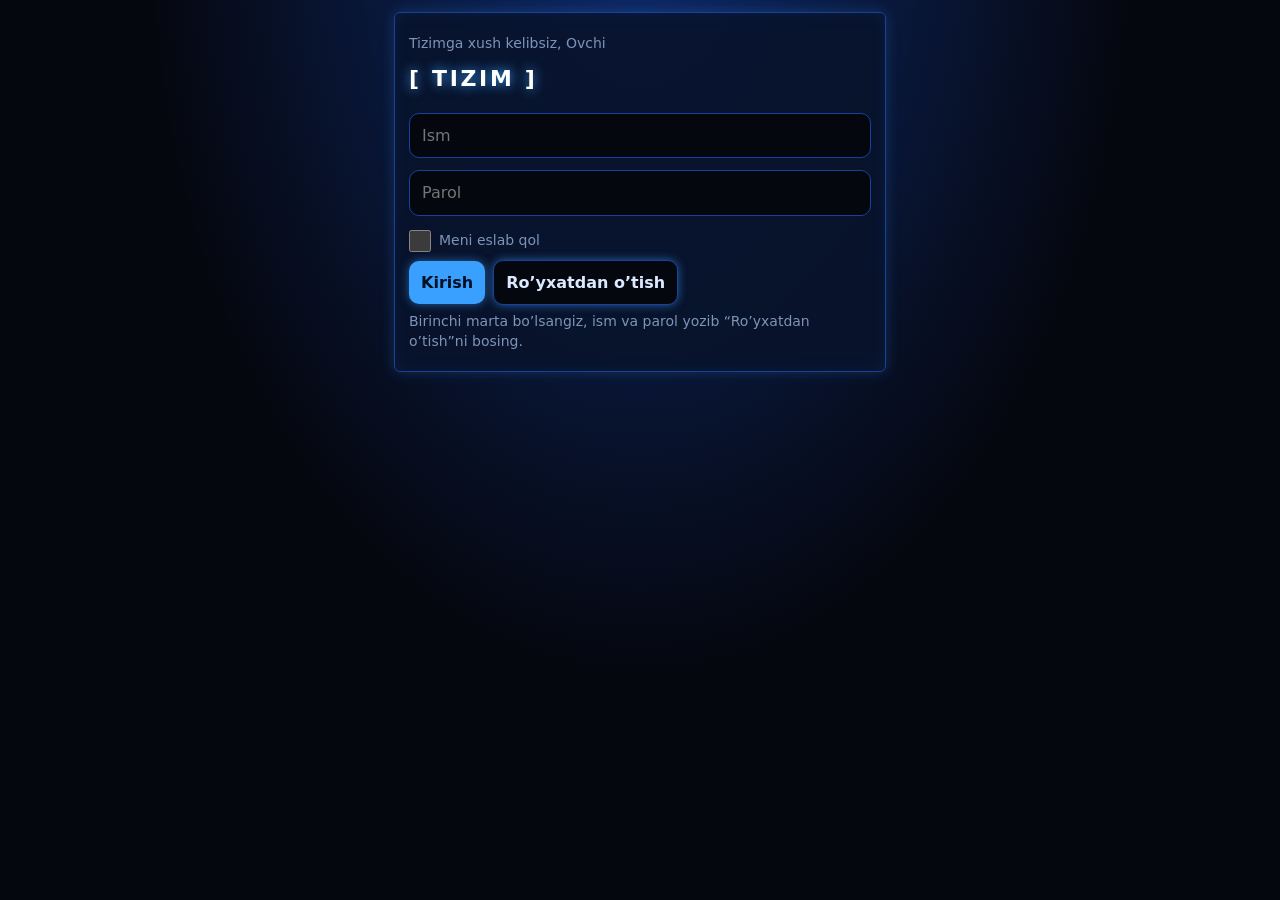
==== index (4).html @ e3190722 "Add files via upload" ====
<!DOCTYPE html>
<html lang="uz"><head><meta charset="utf-8">
<meta name="viewport" content="width=device-width,initial-scale=1,viewport-fit=cover">
<meta name="theme-color" content="#05070f">
<link rel="manifest" href="manifest.json">
<link rel="apple-touch-icon" href="icon-192.png">
<meta name="apple-mobile-web-app-capable" content="yes">
<meta name="mobile-web-app-capable" content="yes">
<title>Mashq Kuzatuvchi</title>
<style>
:root{--bg:#05070f;--cd:rgba(9,19,43,.88);--tx:#dbe9ff;--mu:#7d93b8;--ac:#3aa0ff;--ok:#5cffb0;--bd:#1b3f9c;--dg:#ff4d6d;color-scheme:dark}
*{box-sizing:border-box}[hidden]{display:none!important}
body{margin:0;font:16px/1.45 "Avenir Next","Segoe UI",system-ui,sans-serif;background:radial-gradient(ellipse at 50% -10%,#0d2a6b 0,var(--bg) 55%) fixed,var(--bg);color:var(--tx);padding:env(safe-area-inset-top) 0 calc(76px + env(safe-area-inset-bottom))}
#v,#lg{max-width:520px;margin:0 auto;padding:12px 14px}
h2{font-size:22px;font-weight:800;letter-spacing:.12em;text-transform:uppercase;margin:10px 0 12px;color:#fff;text-shadow:0 0 12px var(--ac)}
.card{background:var(--cd);border:1px solid var(--bd);border-radius:6px;padding:14px;margin-bottom:12px;box-shadow:0 0 14px rgba(58,160,255,.22),inset 0 0 18px rgba(58,160,255,.07)}
.card ul{margin:6px 0 0;padding-left:18px}
input,select,button{font:inherit;color:var(--tx);border:1px solid var(--bd);background:var(--bg);border-radius:10px;padding:10px 12px;min-width:0}
input,select{width:100%;margin:6px 0}
input[type=checkbox]{width:22px;height:22px;margin:0 10px 0 0;accent-color:var(--ok)}
button{background:var(--ac);color:#021024;border:0;font-weight:800;cursor:pointer;box-shadow:0 0 10px rgba(58,160,255,.55)}
button.g{background:var(--bg);color:var(--tx);border:1px solid var(--bd)}
button.w{width:100%;margin-top:6px}
button.x{background:none;color:var(--mu);padding:4px 10px;font-size:20px}
button:focus-visible,input:focus-visible,select:focus-visible{outline:2px solid var(--ac);outline-offset:2px}
.f{display:flex;gap:8px;align-items:center}.f>*{flex:1}.f>button{flex:0 0 auto}
.row{display:flex;align-items:center;padding:9px 0;border-bottom:1px solid var(--bd)}.row:last-child{border:0}
.fl{flex:1}.tm{font-variant-numeric:tabular-nums;color:var(--mu);margin-right:10px}
.mu{color:var(--mu);font-size:14px;margin:6px 0}
.g2{display:grid;grid-template-columns:1fr 1fr;gap:12px}.g2 .card{margin:0}
.big{font-size:44px;font-weight:800;letter-spacing:-.03em;line-height:1}
.g2{margin-bottom:12px}
nav{position:fixed;left:0;right:0;bottom:0;display:flex;background:var(--cd);border-top:1px solid var(--bd);padding:6px 4px calc(6px + env(safe-area-inset-bottom))}
nav button{flex:1;background:none;color:var(--mu);font-size:11px;font-weight:600;padding:6px 0}
nav button span{display:block;font-size:20px}nav button.on{color:var(--ac)}
pre{white-space:pre-wrap;font:inherit;margin:8px 0 0}
.big{text-shadow:0 0 14px var(--ac)}.sys .f{align-items:flex-end}
.bar{height:10px;background:#0a1530;border:1px solid var(--bd);margin:10px 0 6px}.bar i{display:block;height:100%;background:linear-gradient(90deg,#1b5cff,#7fd0ff);box-shadow:0 0 10px var(--ac)}
.cal{display:grid;grid-template-columns:repeat(7,1fr);gap:4px;margin-top:8px;text-align:center}.cal u{text-decoration:none;color:var(--mu);font-size:11px}.cal i{font-style:normal;padding:6px 0;border-radius:4px;background:#0a1530;font-size:13px}.cal i.on{background:var(--ac);color:#021024;font-weight:800;box-shadow:0 0 8px var(--ac)}.cal i.td{outline:1px solid var(--ok)}
.bd{display:grid;grid-template-columns:repeat(4,1fr);gap:8px;margin-top:8px;text-align:center;font-size:11px}.bd span{display:block;font-size:26px}.bd .off{opacity:.25;filter:grayscale(1)}
.g3{display:grid;grid-template-columns:repeat(3,1fr);gap:8px;margin-top:10px;text-align:center}.g3 b{display:block;font-size:22px}summary{cursor:pointer}details p{margin:10px 0 0}
.toast{position:fixed;left:50%;top:30%;transform:translateX(-50%);z-index:9;background:#050a1c;border:2px solid var(--ac);padding:18px 22px;font-weight:800;letter-spacing:.1em;text-align:center;box-shadow:0 0 30px var(--ac);color:#fff}
nav{box-shadow:0 -0 18px rgba(58,160,255,.25)}
</style></head><body>
<div id="lg"><div class="card"><div class="mu">Tizimga xush kelibsiz, Ovchi</div><h2>[ TIZIM ]</h2>
<input id="un" placeholder="Ism" autocomplete="username" autocapitalize="none">
<input id="pw" type="password" placeholder="Parol" autocomplete="current-password">
<label class="mu" style="display:flex;align-items:center;margin:8px 0"><input type="checkbox" id="rm" style="margin:0 8px 0 0">Meni eslab qol</label><div class="f"><button onclick="auth(0)">Kirish</button><button class="g" onclick="auth(1)">Ro’yxatdan o’tish</button></div>
<p id="em" class="mu">Birinchi marta bo’lsangiz, ism va parol yozib “Ro’yxatdan o’tish”ni bosing.</p></div></div>
<main id="ap" hidden><div id="v"></div>
<nav><button data-t="t" onclick="go('t')"><span>⚔️</span>Quest</button><button data-t="l" onclick="go('l')"><span>🏋️</span>Mashq</button><button data-t="p" onclick="go('p')"><span>📈</span>Progress</button><button data-t="a" onclick="go('a')"><span>📜</span>Reja</button><button data-t="s" onclick="go('s')"><span>⚙️</span>Sozlama</button></nav></main>
<script>
const $=s=>document.querySelector(s),D=(d=new Date())=>new Date(d-d.getTimezoneOffset()*6e4).toISOString().slice(0,10);
const E=s=>String(s).replace(/[&<>"]/g,c=>({'&':'&amp;','<':'&lt;','>':'&gt;','"':'&quot;'}[c]));
const L=k=>{try{return JSON.parse(localStorage.getItem(k))}catch(e){return null}},S=(k,v)=>{try{localStorage.setItem(k,JSON.stringify(v))}catch(e){}};
const id=()=>Math.random().toString(36).slice(2,9);
let U=null,DB=null,tab='t';
const save=()=>{chk();S('mt_d_'+U,DB);const l=lvl();if(DB.c.lv&&l>DB.c.lv)toast('[ TIZIM ]\nDARAJA OSHDI!\nLV.'+l);if(DB.c.lv!==l){DB.c.lv=l;S('mt_d_'+U,DB)}};
const msg=t=>{$('#em').textContent=t};
async function hash(p,s){const b=await crypto.subtle.digest('SHA-256',new TextEncoder().encode(s+p));return[...new Uint8Array(b)].map(x=>x.toString(16).padStart(2,'0')).join('')}
async function auth(reg){
 const n=$('#un').value.trim().toLowerCase(),p=$('#pw').value;
 if(!n||p.length<4)return msg('Ism yozing, parol kamida 4 belgi bo’lsin.');
 if(!window.crypto||!crypto.subtle)return msg('Bu sahifa https orqali ochilishi kerak.');
 const us=L('mt_u')||{};
 if(reg){if(us[n])return msg('Bu ism band. Boshqa ism tanlang.');const salt=[...crypto.getRandomValues(new Uint32Array(3))].join('-');us[n]={salt,h:await hash(p,salt)};S('mt_u',us)}
 else{const u=us[n];if(!u||u.h!==await hash(p,u.salt))return msg('Ism yoki parol noto’g’ri.')}
 sessionStorage.setItem('mt_s',n);if($('#rm').checked)localStorage.setItem('mt_s',n);start(n)}
function start(n){U=n;DB=L('mt_d_'+n)||{s:[],l:[],b:[],p:null,c:{goal:3}};DB.c=DB.c||{goal:3};pen();$('#lg').hidden=true;$('#ap').hidden=false;go('t')}
function out(){sessionStorage.removeItem('mt_s');localStorage.removeItem('mt_s');location.reload()}
const V={t:vToday,l:vLog,p:vProg,a:vPlan,s:vSet};
function go(t){tab=t||tab;$('#v').innerHTML=V[tab]();document.querySelectorAll('nav button').forEach(b=>b.classList.toggle('on',b.dataset.t==tab))}
const DN=['Yak','Dush','Sesh','Chor','Pay','Jum','Shan'];
/* ---- Bugun ---- */
function stats(){const ds=new Set(DB.l.map(x=>x.d));let s=0,c=new Date();if(!ds.has(D(c)))c.setDate(c.getDate()-1);while(ds.has(D(c))){s++;c.setDate(c.getDate()-1)}
 const w=new Date();w.setDate(w.getDate()-((w.getDay()+6)%7));const wk=[...ds].filter(x=>x>=D(w)).length;
 return`<div class="g2"><div class="card"><div class="big">${s}</div><span class="mu">kun ketma-ket</span></div><div class="card"><div class="big">${wk}/${DB.c.goal}</div><span class="mu">shu hafta</span></div></div>`}
function xp(){return Math.max(0,xp0()+200*Object.keys(DB.c.bw||{}).length-(DB.c.pen||0))}
function xp0(){return DB.l.reduce((s,x)=>s+20+x.s*5,0)+DB.s.reduce((s,i)=>s+Object.values(i.d||{}).filter(Boolean).length*10,0)}
function lvl(x=xp()){return Math.max(1,Math.min(100,Math.floor((1+Math.sqrt(1+.4*x))/2)))}
const RK=l=>l>=100?'MONARX':l>=85?'S':l>=65?'A':l>=45?'B':l>=25?'C':l>=10?'D':'E';
function toast(t){const e=document.createElement('div');e.className='toast';e.style.whiteSpace='pre-line';e.textContent=t;document.body.appendChild(e);navigator.vibrate&&navigator.vibrate([200,80,200]);setTimeout(()=>e.remove(),3200)}
function hdr(){const x=xp(),l=lvl(x),a=10*(l-1)*l,b=10*l*(l+1),p=l>=100?100:Math.round((x-a)/(b-a)*100);
 return`<div class="card sys"><div class="f"><div><div class="mu">[ OVCHI: ${E(U)} ]</div><div class="big">LV.${l}</div></div><div style="text-align:right"><div class="mu">RANK</div><div class="big">${RK(l)}</div></div></div><div class="bar"><i style="width:${p}%"></i></div><div class="mu">${x} XP · keyingi darajagacha ${l>=100?0:b-x} XP</div>${sts()}</div>`}
const planDay=()=>DB.p&&DB.p.days.find(x=>x.wd==new Date().getDay());
function vToday(){const d=D(),dn=DB.s.slice().sort((a,b)=>a.t.localeCompare(b.t)),pd=planDay();
 return`<h2>Kunlik quest</h2>`+hdr()+stats()+(pd?`<div class="card"><b>QUEST: ${E(pd.name)}</b><ul>${pd.ex.map(x=>`<li>${E(x)}</li>`).join('')}</ul></div>`:'')+
 `<div class="card"><b>Kunlik tartib</b>`+(dn.length?dn.map(i=>`<div class="row"><input type="checkbox" ${i.d&&i.d[d]?'checked':''} onchange="tick('${i.id}')"><span class="tm">${i.t}</span><span class="fl">${E(i.n)}</span><button class="x" onclick="delS('${i.id}')" aria-label="O’chirish">×</button></div>`).join(''):'<p class="mu">Hali vazifa yo’q. Vaqt va nom kiritib qo’shing.</p>')+
 `<div class="f"><input type="time" id="st" value="07:00" style="max-width:120px"><input id="sn" placeholder="Nima qilasiz?"><button onclick="addS()">Qo’shish</button></div></div>`}
function addS(){const n=$('#sn').value.trim();if(!n)return;DB.s.push({id:id(),t:$('#st').value||'07:00',n,d:{}});save();go()}
function tick(i){const x=DB.s.find(y=>y.id==i),d=D();x.d=x.d||{};x.d[d]=!x.d[d];save()}
function delS(i){DB.s=DB.s.filter(x=>x.id!=i);save();go()}
/* ---- Mashq ---- */
const EX=['Shtanga yotib siqish','Otjimaniya','Tortilish','Pritsedaniya','Shtanga o’tirib-turish','Rumin tortish','Gantel yelka siqish','Plank','Biceps','Triceps','Oyoq pressi','Yugurish'];
function vLog(){const d=D(),t=DB.l.filter(x=>x.d===d);
 return`<h2>Mashq</h2><div class="card"><datalist id="ex">${EX.map(x=>`<option>${x}</option>`).join('')}</datalist>
 <input id="le" list="ex" placeholder="Mashq nomi"><div class="f"><input id="ls" type="number" inputmode="numeric" placeholder="Set"><input id="lr" type="number" inputmode="numeric" placeholder="Takror"><input id="lk" type="number" inputmode="decimal" step=".5" placeholder="kg"></div>
 <button class="w" onclick="addL()">Yozib qo’yish</button></div>
 ${rep()}${lib()}<div class="card"><b>Bugungi mashqlar</b>`+(t.length?t.map(x=>`<div class="row"><span class="fl">${E(x.e)}</span><span>${x.s}×${x.r}${x.k?' · '+x.k+' kg':''}</span><button class="x" onclick="delL('${x.id}')" aria-label="O’chirish">×</button></div>`).join(''):'<p class="mu">Bugun hali hech narsa yozilmagan.</p>')+`</div>
 <div class="card"><b>Dam olish taymeri</b><div class="big" id="tmr">0:00</div><div class="f" style="margin-top:8px">${[30,60,90,120].map(s=>`<button class="g" onclick="rest(${s})">${s} s</button>`).join('')}</div></div>`}
function addL(){const e=$('#le').value.trim(),s=+$('#ls').value,r=+$('#lr').value,k=+$('#lk').value||0;if(!e||!s||!r)return alert('Mashq nomi, set va takrorni kiriting.');DB.l.push({id:id(),d:D(),e,s,r,k});save();go()}
function delL(i){DB.l=DB.l.filter(x=>x.id!=i);save();go()}
let tI=null;function rest(n){clearInterval(tI);const e=$('#tmr');tI=setInterval(()=>{if(tab!='l'||!$('#tmr'))return clearInterval(tI);$('#tmr').textContent=Math.floor(n/60)+':'+String(n%60).padStart(2,'0');if(n--<=0){clearInterval(tI);$('#tmr').textContent='Tayyor!';navigator.vibrate&&navigator.vibrate([300,100,300])}},1000)}
/* ---- Progress ---- */
function chart(pts,type){if(!pts.length||(type=='line'&&pts.length<2))return'<p class="mu">Grafik uchun kamida 2 ta yozuv kerak.</p>';
 const W=320,H=130,m=Math.max(...pts.map(p=>p.v))||1,mn=type=='line'?Math.min(...pts.map(p=>p.v)):0,r=(m-mn)||1,n=pts.length,st=(W-40)/Math.max(n-(type=='line'?1:0),1);
 const x=i=>20+i*st,y=v=>H-22-(v-mn)/r*(H-44);let s=`<svg viewBox="0 0 ${W} ${H}" width="100%" role="img">`;
 if(type=='line')s+=`<polyline fill="none" stroke="var(--ac)" stroke-width="2.5" points="${pts.map((p,i)=>x(i)+','+y(p.v)).join(' ')}"/>`+pts.map((p,i)=>`<circle cx="${x(i)}" cy="${y(p.v)}" r="3.5" fill="var(--ac)"/><text x="${x(i)}" y="${y(p.v)-7}" font-size="9" text-anchor="middle" fill="var(--mu)">${p.v}</text>`).join('');
 else s+=pts.map((p,i)=>{const h=p.v/m*(H-44);return`<rect x="${x(i)}" y="${H-22-h}" width="${st*.7}" height="${h}" rx="3" fill="var(--ac)"/>`}).join('');
 return s+pts.map((p,i)=>`<text x="${x(i)+(type=='line'?0:st*.35)}" y="${H-6}" font-size="9" text-anchor="middle" fill="var(--mu)">${p.l}</text>`).join('')+'</svg>'}
function wkv(){const o=[],t=new Date();t.setDate(t.getDate()-((t.getDay()+6)%7));for(let i=7;i>=0;i--){const a=new Date(t);a.setDate(a.getDate()-i*7);const b=new Date(a);b.setDate(b.getDate()+7);const A=D(a),Z=D(b);o.push({l:A.slice(5),v:DB.l.filter(x=>x.d>=A&&x.d<Z).reduce((s,x)=>s+x.s*x.r*(x.k||1),0)})}return o}
function strk(){const ds=new Set(DB.l.map(x=>x.d));let s=0,c=new Date();if(!ds.has(D(c)))c.setDate(c.getDate()-1);while(ds.has(D(c))){s++;c.setDate(c.getDate()-1)}return s}
function badges(){const st=DB.l.reduce((s,x)=>s+x.s,0),s=Math.max(strk(),DB.c.best||0),l=lvl();return[['🔥','Birinchi mashq',DB.l.length>=1],['⚡','3 kun ketma-ket',s>=3],['🛡️','7 kun ketma-ket',s>=7],['💯','100 set',st>=100],['🏆','Birinchi rekord',DB.l.some(x=>x.k>0)],['⚔️','LV.10',l>=10],['👑','LV.25',l>=25],['🐉','Boss yengildi',Object.keys(DB.c.bw||{}).length>0]]}
function chk(){DB.c.best=Math.max(DB.c.best||0,strk());const w=new Date();w.setDate(w.getDate()-((w.getDay()+6)%7));const k=D(w);DB.c.bw=DB.c.bw||{};
 const wk=new Set(DB.l.filter(x=>x.d>=k).map(x=>x.d)).size;
 if(DB.c.goal&&wk>=DB.c.goal&&!DB.c.bw[k]){DB.c.bw[k]=1;toast('[ TIZIM ]\nBOSS YENGILDI!\n+200 XP')}
 const n=badges().filter(b=>b[2]).length;if(DB.c.ac!=null&&n>DB.c.ac)toast('[ TIZIM ]\nYANGI NISHON!');DB.c.ac=n}
function pen(){if(!DB.p||!DB.p.at)return;const y=new Date();y.setDate(y.getDate()-1);const Y=D(y);if(Y<=DB.p.at||DB.c.pd==Y)return;
 if(DB.p.days.some(x=>x.wd==y.getDay())&&!DB.l.some(x=>x.d==Y)){DB.c.pen=(DB.c.pen||0)+50;DB.c.pd=Y;save();toast('[ TIZIM ]\nJAZO ZONASI!\nKecha quest bajarilmadi: -50 XP')}else DB.c.pd=Y}
function sts(){const v=DB.l.reduce((s,x)=>s+x.s*x.r*(x.k||1),0),st=DB.l.reduce((s,x)=>s+x.s,0),dn=DB.s.reduce((s,i)=>s+Object.values(i.d||{}).filter(Boolean).length,0);
 return`<div class="g3"><div><b>${10+Math.floor(v/500)}</b><span class="mu">KUCH</span></div><div><b>${10+st}</b><span class="mu">CHIDAMLILIK</span></div><div><b>${10+strk()*3+dn}</b><span class="mu">CHAQQONLIK</span></div></div>`}
function cal(){const n=new Date(),y=n.getFullYear(),m=n.getMonth(),f=(new Date(y,m,1).getDay()+6)%7,dm=new Date(y,m+1,0).getDate(),ds=new Set(DB.l.map(x=>x.d));let h='';for(let i=0;i<f;i++)h+='<i></i>';
 for(let d=1;d<=dm;d++){const k=D(new Date(y,m,d));h+=`<i class="${ds.has(k)?'on':''}${k==D()?' td':''}">${d}</i>`}
 return`<div class="card"><b>${['Yanvar','Fevral','Mart','Aprel','May','Iyun','Iyul','Avgust','Sentabr','Oktabr','Noyabr','Dekabr'][m]}</b><div class="cal">${'DuSeChPaJuShYa'.match(/../g).map(x=>`<u>${x}</u>`).join('')}${h}</div></div>`}
function bdg(){return`<div class="card"><b>Nishonlar</b><div class="bd">${badges().map(b=>`<div class="${b[2]?'':'off'}"><span>${b[0]}</span>${b[1]}</div>`).join('')}</div></div>`}
function rep(){const u=[],s=new Set();for(let i=DB.l.length-1;i>=0&&u.length<4;i--){const x=DB.l[i];if(!s.has(x.e)){s.add(x.e);u.push(x)}}
 return u.length?`<div class="card"><b>Oxirgi marta</b><div class="f" style="flex-wrap:wrap;margin-top:8px">${u.map(x=>`<button class="g" onclick="rp('${x.id}')">↻ ${E(x.e)} ${x.s}×${x.r}${x.k?' '+x.k+' kg':''}</button>`).join('')}</div></div>`:''}
function rp(i){const x=DB.l.find(y=>y.id==i);DB.l.push({id:id(),d:D(),e:x.e,s:x.s,r:x.r,k:x.k});save();go()}
const LB=[['Otjimaniya','Ko’krak, triceps','Tana to’g’ri, tirsaklar tanadan 45° da.'],['Pritsedaniya','Oyoq, dumba','Tizzalar oyoq uchi tomonga, tovon yerda.'],['Tortilish','Orqa, biceps','Yelkani pastga tushirib torting, tebranmang.'],['Plank','Qorin, tana','Bel egilmasin, nafasni ushlamang.'],['Shtanga yotib siqish','Ko’krak, yelka','Kurakni yig’ing, sherik bilan bajaring.'],['Rumin tortish','Orqa, dumba','Orqa tekis, shtanga oyoqqa yaqin yursin.'],['Gantel yelka siqish','Yelka','Belni egmang, nazorat bilan tushiring.'],['Lunge','Oyoq, dumba','Old tizza oyoq uchidan o’tib ketmasin.']];
function lib(){return`<div class="card"><details><summary><b>Mashqlar kutubxonasi</b></summary>${LB.map(x=>`<p><b>${x[0]}</b> · <span class="mu">${x[1]}</span><br><span class="mu">${x[2]}</span></p>`).join('')}</details></div>`}
function vProg(){const pr={};DB.l.forEach(x=>{if(x.k>(pr[x.e]||0))pr[x.e]=x.k});const bw=DB.b.slice(-8).map(x=>({l:x.d.slice(5),v:x.k}));
 return`<h2>Progress</h2>${cal()}${bdg()}<div class="card"><b>Haftalik hajm</b><p class="mu">set × takror × kg yig’indisi</p>${chart(wkv(),'bar')}</div>
 <div class="card"><b>Tana vazni (kg)</b>${chart(bw,'line')}
 <div class="f"><input id="bk" type="number" inputmode="decimal" step=".1" placeholder="Vazn"><input id="bw" type="number" inputmode="decimal" placeholder="Bel sm"><input id="bc" type="number" inputmode="decimal" placeholder="Ko’krak sm"></div><button class="w" onclick="addB()">Bugungi o’lchovni yozish</button>
 ${DB.b.slice(-4).reverse().map(x=>`<div class="row"><span class="tm">${x.d.slice(5)}</span><span class="fl">${x.k||'–'} kg · bel ${x.w||'–'} · ko’krak ${x.c||'–'}</span></div>`).join('')}</div>
 <div class="card"><b>Shaxsiy rekordlar</b>`+(Object.keys(pr).length?Object.entries(pr).sort((a,b)=>b[1]-a[1]).map(([k,v])=>`<div class="row"><span class="fl">${E(k)}</span><b>${v} kg</b></div>`).join(''):'<p class="mu">Og’irlik bilan mashq yozsangiz, rekordlar shu yerda chiqadi.</p>')+`</div>`}
function addB(){const k=+$('#bk').value||0,w=+$('#bw').value||0,c=+$('#bc').value||0;if(!k&&!w&&!c)return;DB.b=DB.b.filter(x=>x.d!=D());DB.b.push({d:D(),k,w,c});DB.b.sort((a,b)=>a.d.localeCompare(b.d));save();go()}
/* ---- AI reja ---- */
const G={mass:'massa yig’ish',lose:'ozish',str:'kuch',fit:'sog’lom bo’lish'},N={push:'Ko’krak, yelka, triceps',pull:'Orqa va biceps',leg:'Oyoq',up:'Yuqori tana',low:'Pastki tana',full:'Butun tana'};
const B={gym:{push:['Shtanga yotib siqish','Gantel yelka siqish','Qiya gantel siqish','Triceps blok','Yon ko’tarish'],pull:['Tortilish','Yuqori blok tortish','Shtanga tortish','Gantel biceps','Orqa delta'],leg:['Shtanga o’tirib-turish','Oyoq pressi','Rumin tortish','Oyoq bukish','Boldir ko’tarish'],core:['Plank','Oyoqni ko’tarish']},
 home:{push:['Otjimaniya','Qiya otjimaniya','Pike otjimaniya','Triceps tayanch','Keng otjimaniya'],pull:['Turnikda tortilish','Rezina bilan tortish','Supermen','Rezina biceps','Teskari tortilish'],leg:['Pritsedaniya','Lunge','Bolgar split','Glute ko’prik','Boldir ko’tarish'],core:['Plank','Oyoqni ko’tarish']}};
const SP={2:['full','full'],3:['full','full','full'],4:['up','low','up','low'],5:['push','pull','leg','push','pull'],6:['push','pull','leg','push','pull','leg']},WD={2:[1,4],3:[1,3,5],4:[1,2,4,5],5:[1,2,3,4,5],6:[1,2,3,4,5,6]};
const pick=(a,n,o)=>Array.from({length:n},(_,i)=>a[(i+o)%a.length]);
function mk(t,b,o){const f={push:()=>pick(b.push,4,o),pull:()=>pick(b.pull,4,o),leg:()=>pick(b.leg,4,o).concat(b.core[0]),up:()=>pick(b.push,3,o).concat(pick(b.pull,3,o)),low:()=>pick(b.leg,5,o).concat(b.core[1]),full:()=>[b.leg[o%5],b.push[o%5],b.pull[o%5],b.leg[(o+1)%5],b.push[(o+1)%5],b.core[0]]};return f[t]()}
function vPlan(){const P=DB.c.prof||{a:'',h:'',w:'',g:'mass',d:3,pl:'gym'},o=(v,t,c)=>`<option value="${v}" ${c==v?'selected':''}>${t}</option>`;
 return`<h2>Reja</h2><div class="card"><b>Sizga mos reja tuzamiz</b>
 <div class="f"><input id="pa" type="number" inputmode="numeric" placeholder="Yosh" value="${P.a}"><input id="ph" type="number" inputmode="numeric" placeholder="Bo’y sm" value="${P.h}"><input id="pv" type="number" inputmode="decimal" placeholder="Vazn kg" value="${P.w}"></div>
 <select id="pg">${Object.keys(G).map(k=>o(k,'Maqsad: '+G[k],P.g)).join('')}</select>
 <select id="pd">${[2,3,4,5,6].map(n=>o(n,'Haftada '+n+' kun',P.d)).join('')}</select>
 <select id="pp">${o('gym','Joy: zal',P.pl)}${o('home','Joy: uyda',P.pl)}</select>
 <button class="w" onclick="genPlan()">Reja tuzish</button></div>`+(DB.p?`<div class="card"><b>Tana massa indeksi: ${DB.p.bmi}</b>${DB.p.young?'<p class="mu">16 yoshgacha og’ir shtangadan qochib, murabbiy nazoratida mashq qiling.</p>':''}<p class="mu">Reja umumiy yo’l-yo’riq. Og’riq yoki kasallik bo’lsa, avval shifokorga ko’rining.</p></div>`+DB.p.days.map(x=>`<div class="card"><b>${DN[x.wd]} · ${E(x.name)}</b><ul>${x.ex.map(e=>`<li>${E(e)}</li>`).join('')}</ul></div>`).join('')+
 (DB.c.key?`<button class="w" onclick="ai()">Claude bilan shaxsiylashtirish</button><div class="card" id="ao" hidden></div>`:'<p class="mu">Sozlamalarda Claude API kalitini kiritsangiz, reja Claude yordamida yanada shaxsiylashtiriladi.</p>'):'')}
function genPlan(){const a=+$('#pa').value,h=+$('#ph').value,w=+$('#pv').value,g=$('#pg').value,d=+$('#pd').value,pl=$('#pp').value;
 if(!(a>=10&&a<=90&&h>=100&&h<=230&&w>=30&&w<=250))return alert('Yosh, bo’y va vaznni to’g’ri kiriting.');
 const sc={mass:'4×8-12',lose:'3×12-15',str:'5×5',fit:'3×10-12'}[g];
 const days=SP[d].map((t,i)=>{const ex=mk(t,B[pl],i).map(x=>x+' — '+sc);if(g=='lose')ex.push('Yurish yoki yengil yugurish 20-30 daqiqa');return{name:N[t],ex,wd:WD[d][i]}});
 DB.c.prof={a,h,w,g,d,pl};DB.c.goal=d;DB.p={bmi:(w/((h/100)**2)).toFixed(1),young:a<16,at:D(),days};save();go()}
async function ai(){const o=$('#ao');o.hidden=false;o.textContent='Claude o’ylayapti…';const P=DB.c.prof;
 try{const r=await fetch('https://api.anthropic.com/v1/messages',{method:'POST',headers:{'content-type':'application/json','x-api-key':DB.c.key,'anthropic-version':'2023-06-01','anthropic-dangerous-direct-browser-access':'true'},body:JSON.stringify({model:'claude-sonnet-5-5',max_tokens:1200,messages:[{role:'user',content:`Men ${P.a} yoshdaman, bo’yim ${P.h} sm, vaznim ${P.w} kg. Maqsad: ${G[P.g]}. Haftada ${P.d} kun, joy: ${P.pl=='gym'?'zal':'uy'}.\nDastlabki rejam:\n${DB.p.days.map(x=>DN[x.wd]+' '+x.name+': '+x.ex.join('; ')).join('\n')}\nUni menga moslab yaxshila, har hafta yuklamani qanday oshirishni va xavfsizlik bo’yicha qisqa maslahat ber. O’zbek tilida, qisqa yoz.`}]})});
 const j=await r.json();o.innerHTML='<pre></pre>';o.firstChild.textContent=j.content?j.content.map(c=>c.text||'').join(''):((j.error&&j.error.message)||'Xatolik yuz berdi.')}
 catch(e){o.textContent='Ulanib bo’lmadi. Internet va kalitni tekshiring.'}}
/* ---- Sozlama ---- */
function vSet(){return`<h2>Sozlamalar</h2><div class="card"><b>Haftalik maqsad</b><select onchange="DB.c.goal=+this.value;save()">${[1,2,3,4,5,6,7].map(n=>`<option value="${n}" ${DB.c.goal==n?'selected':''}>Haftada ${n} kun</option>`).join('')}</select></div>
 <div class="card"><b>Eslatmalar</b><p class="mu">Tartibdagi vaqt kelganda bildirishnoma chiqadi (ilova ochiq yoki fonda bo’lsa).</p><button onclick="notif()">Yoqish</button></div>
 <div class="card"><b>Claude API kaliti (ixtiyoriy)</b><p class="mu">Faqat shu telefonda saqlanadi.</p><input id="ak" type="password" placeholder="sk-ant-..." value="${E(DB.c.key||'')}"><button class="w" onclick="DB.c.key=$('#ak').value.trim();save();alert('Saqlandi')">Saqlash</button></div>
 <div class="card"><b>Zaxira nusxa</b><p class="mu">Telefonni almashtirsangiz, ma’lumotni shu fayl orqali o’tkazasiz.</p><div class="f"><button onclick="exp()">Yuklab olish</button><button class="g" onclick="$('#imp').click()">Tiklash</button></div><input id="imp" type="file" accept=".json" hidden onchange="imp(this)"></div>
 <button class="w g" onclick="out()">Chiqish (${E(U)})</button>`}
function notif(){if(!window.Notification)return alert('Bu brauzer bildirishnomani qo’llamaydi.');Notification.requestPermission().then(p=>alert(p=='granted'?'Yoqildi':'Ruxsat berilmadi'))}
function exp(){const a=document.createElement('a');a.href=URL.createObjectURL(new Blob([JSON.stringify({...DB,c:{...DB.c,key:''}})],{type:'application/json'}));a.download='mashq-zaxira-'+D()+'.json';a.click()}
function imp(i){const f=i.files[0];if(!f)return;f.text().then(t=>{try{const o=JSON.parse(t);if(!Array.isArray(o.l)||!Array.isArray(o.s))throw 0;o.c=Object.assign({goal:3},o.c,{key:DB.c.key});o.b=o.b||[];DB=o;save();go();alert('Tiklandi')}catch(e){alert('Fayl noto’g’ri.')}})}
const fired={};setInterval(()=>{if(!DB||!window.Notification||Notification.permission!='granted'||!navigator.serviceWorker)return;const hm=new Date().toTimeString().slice(0,5),d=D();DB.s.forEach(i=>{if(i.t==hm&&!(i.d&&i.d[d])&&!fired[i.id+d]){fired[i.id+d]=1;navigator.serviceWorker.ready.then(r=>r.showNotification('Vaqt bo’ldi',{body:i.n,icon:'icon-192.png'}))}})},20000);
if('serviceWorker' in navigator)addEventListener('load',()=>navigator.serviceWorker.register('sw.js').catch(()=>{}));
$('#pw').addEventListener('keydown',e=>{if(e.key=='Enter')auth(0)});
const sn=sessionStorage.getItem('mt_s')||localStorage.getItem('mt_s');if(sn&&(L('mt_u')||{})[sn])start(sn);
</script></body></html>
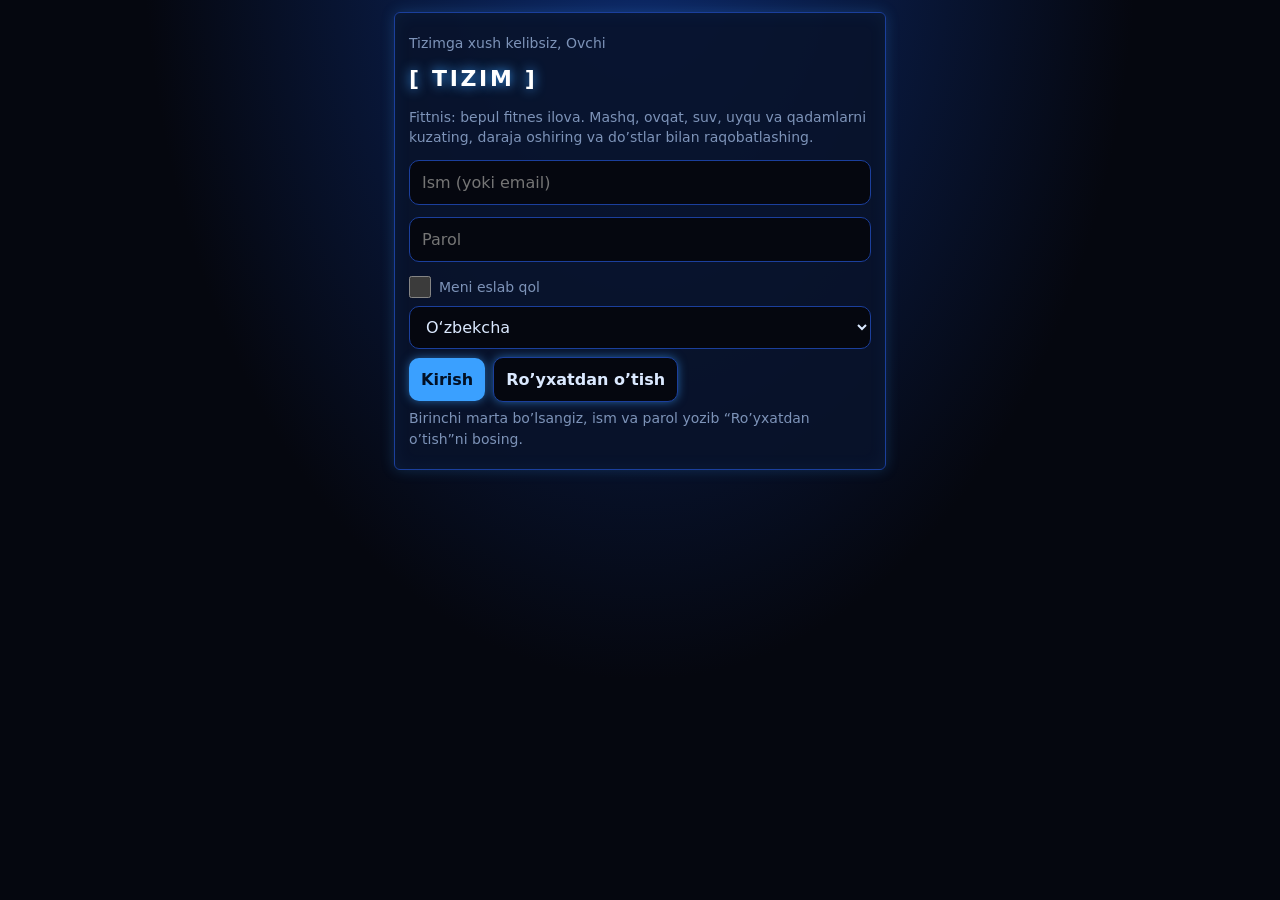
==== commit 0446b444: "Add files via upload" ====
--- a/index (4).html
+++ b/index (4).html
@@ -6,7 +6,14 @@
 <link rel="apple-touch-icon" href="icon-192.png">
 <meta name="apple-mobile-web-app-capable" content="yes">
 <meta name="mobile-web-app-capable" content="yes">
-<title>Mashq Kuzatuvchi</title>
+<title>Fittnis: fitnes va mashq kuzatuvchi ilova</title>
+<meta name="description" content="Fittnis: bepul fitnes ilova. Mashqlar, ovqat, suv, uyqu va qadamlarni kuzating, daraja oshiring, do’stlar bilan raqobatlashing. O’zbek tilida.">
+<meta name="keywords" content="fitnes, fitness, mashq, mashq kuzatuvchi, fitnes ilova, workout tracker, Fittnis">
+<meta name="robots" content="index,follow">
+<link rel="canonical" href="https://bot840484-sudo.github.io/Fittnis/">
+<meta property="og:type" content="website"><meta property="og:title" content="Fittnis: fitnes va mashq kuzatuvchi">
+<meta property="og:description" content="Mashq, ovqat, suv va qadamlarni kuzating, daraja oshiring. Bepul, o’zbek tilida.">
+<meta property="og:url" content="https://bot840484-sudo.github.io/Fittnis/"><meta property="og:image" content="https://bot840484-sudo.github.io/Fittnis/icon-512.png">
 <style>
 :root{--bg:#05070f;--cd:rgba(9,19,43,.88);--tx:#dbe9ff;--mu:#7d93b8;--ac:#3aa0ff;--ok:#5cffb0;--bd:#1b3f9c;--dg:#ff4d6d;color-scheme:dark}
 *{box-sizing:border-box}[hidden]{display:none!important}
@@ -39,68 +46,137 @@
 .cal{display:grid;grid-template-columns:repeat(7,1fr);gap:4px;margin-top:8px;text-align:center}.cal u{text-decoration:none;color:var(--mu);font-size:11px}.cal i{font-style:normal;padding:6px 0;border-radius:4px;background:#0a1530;font-size:13px}.cal i.on{background:var(--ac);color:#021024;font-weight:800;box-shadow:0 0 8px var(--ac)}.cal i.td{outline:1px solid var(--ok)}
 .bd{display:grid;grid-template-columns:repeat(4,1fr);gap:8px;margin-top:8px;text-align:center;font-size:11px}.bd span{display:block;font-size:26px}.bd .off{opacity:.25;filter:grayscale(1)}
 .g3{display:grid;grid-template-columns:repeat(3,1fr);gap:8px;margin-top:10px;text-align:center}.g3 b{display:block;font-size:22px}summary{cursor:pointer}details p{margin:10px 0 0}
+.ch{display:flex;flex-wrap:wrap;gap:6px;margin-top:8px}.ch button{padding:6px 10px;font-size:13px}.st{background:#0a1530;border:1px solid var(--bd);border-radius:4px;padding:4px 8px;margin:4px 4px 0 0;font-size:13px;cursor:pointer}
+.mb{display:flex;align-items:center;gap:8px;margin-top:8px;font-size:13px}.mb span{width:70px}.mb i{display:block;height:10px;background:linear-gradient(90deg,#1b5cff,#7fd0ff);box-shadow:0 0 8px var(--ac)}.mb b{margin-left:auto}
+.wr{display:flex;align-items:center;gap:14px}.pb{height:10px;background:#0a1530;border:1px solid var(--bd);margin:8px 0}.pb i{display:block;height:100%;background:linear-gradient(90deg,#1b5cff,#7fd0ff)}.ph{display:grid;grid-template-columns:1fr 1fr;gap:8px;margin-top:8px}.ph img{width:100%;border-radius:6px;border:1px solid var(--bd)}
+nav button{font-size:10px}
+.lk{padding:6px 10px;border:1px solid var(--bd);border-radius:6px;color:var(--ac);text-decoration:none;font-size:13px;display:inline-block;margin:6px 6px 0 0}
 .toast{position:fixed;left:50%;top:30%;transform:translateX(-50%);z-index:9;background:#050a1c;border:2px solid var(--ac);padding:18px 22px;font-weight:800;letter-spacing:.1em;text-align:center;box-shadow:0 0 30px var(--ac);color:#fff}
 nav{box-shadow:0 -0 18px rgba(58,160,255,.25)}
+nav{overflow-x:auto}nav button{flex:0 0 auto;min-width:62px;padding:6px 4px}
+.mpbox{height:320px;border-radius:8px;border:1px solid var(--bd);margin:8px 0;overflow:hidden;position:relative;z-index:0}.mpbox .leaflet-tile{filter:invert(1) hue-rotate(180deg) brightness(.9) contrast(.9)}
+.exi{width:100%;border-radius:8px;border:1px solid var(--bd);margin:8px 0}
 </style></head><body>
-<div id="lg"><div class="card"><div class="mu">Tizimga xush kelibsiz, Ovchi</div><h2>[ TIZIM ]</h2>
-<input id="un" placeholder="Ism" autocomplete="username" autocapitalize="none">
+<div id="lg"><div class="card"><div class="mu">Tizimga xush kelibsiz, Ovchi</div><h2>[ TIZIM ]</h2><p class="mu">Fittnis: bepul fitnes ilova. Mashq, ovqat, suv, uyqu va qadamlarni kuzating, daraja oshiring va do’stlar bilan raqobatlashing.</p>
+<input id="un" placeholder="Ism (yoki email)" autocomplete="username" autocapitalize="none">
 <input id="pw" type="password" placeholder="Parol" autocomplete="current-password">
-<label class="mu" style="display:flex;align-items:center;margin:8px 0"><input type="checkbox" id="rm" style="margin:0 8px 0 0">Meni eslab qol</label><div class="f"><button onclick="auth(0)">Kirish</button><button class="g" onclick="auth(1)">Ro’yxatdan o’tish</button></div>
+<label class="mu" style="display:flex;align-items:center;margin:8px 0"><input type="checkbox" id="rm" style="margin:0 8px 0 0">Meni eslab qol</label><select id="lgl" onchange="setLang(this.value)" style="margin:0 0 8px"><option value="uz">O‘zbekcha</option><option value="ru">Русский</option><option value="en">English</option></select><div class="f"><button onclick="auth(0)">Kirish</button><button class="g" onclick="auth(1)">Ro’yxatdan o’tish</button></div>
 <p id="em" class="mu">Birinchi marta bo’lsangiz, ism va parol yozib “Ro’yxatdan o’tish”ni bosing.</p></div></div>
 <main id="ap" hidden><div id="v"></div>
-<nav><button data-t="t" onclick="go('t')"><span>⚔️</span>Quest</button><button data-t="l" onclick="go('l')"><span>🏋️</span>Mashq</button><button data-t="p" onclick="go('p')"><span>📈</span>Progress</button><button data-t="a" onclick="go('a')"><span>📜</span>Reja</button><button data-t="s" onclick="go('s')"><span>⚙️</span>Sozlama</button></nav></main>
+<nav><button data-t="t" onclick="go('t')"><span>⚔️</span>Quest</button><button data-t="l" onclick="go('l')"><span>🏋️</span>Mashq</button><button data-t="r" onclick="go('r')"><span>🏃</span>Yugur</button><button data-t="j" onclick="go('j')"><span>🥊</span>Jang</button><button data-t="k" onclick="go('k')"><span>🤸</span>Kalis</button><button data-t="o" onclick="go('o')"><span>🚴</span>Sport</button><button data-t="p" onclick="go('p')"><span>📈</span>Progress</button><button data-t="a" onclick="go('a')"><span>📜</span>Reja</button><button data-t="f" onclick="go('f')"><span>🍽️</span>Ovqat</button><button data-t="u" onclick="go('u')"><span>🎖️</span>Unvon</button><button data-t="x" onclick="go('x')"><span>🧍</span>Status</button><button data-t="s" onclick="go('s')"><span>⚙️</span>Sozlama</button></nav></main>
 <script>
 const $=s=>document.querySelector(s),D=(d=new Date())=>new Date(d-d.getTimezoneOffset()*6e4).toISOString().slice(0,10);
 const E=s=>String(s).replace(/[&<>"]/g,c=>({'&':'&amp;','<':'&lt;','>':'&gt;','"':'&quot;'}[c]));
-const L=k=>{try{return JSON.parse(localStorage.getItem(k))}catch(e){return null}},S=(k,v)=>{try{localStorage.setItem(k,JSON.stringify(v))}catch(e){}};
+const LG=k=>{try{return JSON.parse(localStorage.getItem(k))}catch(e){return null}},S=(k,v)=>{try{localStorage.setItem(k,JSON.stringify(v))}catch(e){}};
 const id=()=>Math.random().toString(36).slice(2,9);
 let U=null,DB=null,tab='t';
-const save=()=>{chk();S('mt_d_'+U,DB);const l=lvl();if(DB.c.lv&&l>DB.c.lv)toast('[ TIZIM ]\nDARAJA OSHDI!\nLV.'+l);if(DB.c.lv!==l){DB.c.lv=l;S('mt_d_'+U,DB)}};
+const save=()=>{chk();DB.c.ts=Date.now();S('mt_d_'+U,DB);push();const l=lvl();if(DB.c.lv&&l>DB.c.lv)toast('[ TIZIM ]\nDARAJA OSHDI!\nLV.'+l);if(DB.c.lv!==l){DB.c.lv=l;S('mt_d_'+U,DB)}};
 const msg=t=>{$('#em').textContent=t};
-async function hash(p,s){const b=await crypto.subtle.digest('SHA-256',new TextEncoder().encode(s+p));return[...new Uint8Array(b)].map(x=>x.toString(16).padStart(2,'0')).join('')}
+const SB='https://vhvhufpddlqrlcxmbdmp.supabase.co',KEY='sb_publishable_UI7x4pxxHGu2lvDJWcaFhA_krp9yC2e';
+let SS=null,pT=null;
+const em=n=>n.includes('@')?n:[...n].map(c=>/[a-z0-9._-]/.test(c)?c:'x'+c.charCodeAt(0).toString(16)).join('')+'@fittnis.app';
+const ss=()=>{try{return JSON.parse(sessionStorage.getItem('mt_s')||localStorage.getItem('mt_s'))}catch(e){return null}};
+const ssv=(o,rem)=>{const j=JSON.stringify(o);sessionStorage.setItem('mt_s',j);if(rem||localStorage.getItem('mt_s'))localStorage.setItem('mt_s',j)};
+async function refresh(){try{const r=await fetch(SB+'/auth/v1/token?grant_type=refresh_token',{method:'POST',headers:{apikey:KEY,'content-type':'application/json'},body:JSON.stringify({refresh_token:SS.rt})});if(!r.ok)return false;const j=await r.json();SS.at=j.access_token;SS.rt=j.refresh_token;ssv(SS);return true}catch(e){return false}}
+async function api(path,o={},retry=1){const h={apikey:KEY,'content-type':'application/json',Authorization:'Bearer '+SS.at,...(o.h||{})};
+ const r=await fetch(SB+path,{method:o.m||'GET',headers:h,body:o.b?JSON.stringify(o.b):undefined});
+ if(r.status==401&&retry&&await refresh()){o.h={...(o.h||{}),Authorization:'Bearer '+SS.at};return api(path,o,0)}return r}
+function push(){clearTimeout(pT);pT=setTimeout(async()=>{if(!SS||!DB)return;try{await api('/rest/v1/user_data?on_conflict=user_id',{m:'POST',h:{Prefer:'resolution=merge-duplicates,return=minimal'},b:{user_id:SS.uid,data:{...DB,c:{...DB.c,key:''}},updated_at:new Date().toISOString()}});if(DB.c.jn)await api('/rest/v1/profiles?user_id=eq.'+SS.uid,{m:'PATCH',h:{Prefer:'return=minimal'},b:stp()})}catch(e){}},800)}
 async function auth(reg){
  const n=$('#un').value.trim().toLowerCase(),p=$('#pw').value;
- if(!n||p.length<4)return msg('Ism yozing, parol kamida 4 belgi bo’lsin.');
- if(!window.crypto||!crypto.subtle)return msg('Bu sahifa https orqali ochilishi kerak.');
- const us=L('mt_u')||{};
- if(reg){if(us[n])return msg('Bu ism band. Boshqa ism tanlang.');const salt=[...crypto.getRandomValues(new Uint32Array(3))].join('-');us[n]={salt,h:await hash(p,salt)};S('mt_u',us)}
- else{const u=us[n];if(!u||u.h!==await hash(p,u.salt))return msg('Ism yoki parol noto’g’ri.')}
- sessionStorage.setItem('mt_s',n);if($('#rm').checked)localStorage.setItem('mt_s',n);start(n)}
-function start(n){U=n;DB=L('mt_d_'+n)||{s:[],l:[],b:[],p:null,c:{goal:3}};DB.c=DB.c||{goal:3};pen();$('#lg').hidden=true;$('#ap').hidden=false;go('t')}
-function out(){sessionStorage.removeItem('mt_s');localStorage.removeItem('mt_s');location.reload()}
-const V={t:vToday,l:vLog,p:vProg,a:vPlan,s:vSet};
-function go(t){tab=t||tab;$('#v').innerHTML=V[tab]();document.querySelectorAll('nav button').forEach(b=>b.classList.toggle('on',b.dataset.t==tab))}
+ if(!n||p.length<6)return msg('Ism yozing, parol kamida 6 belgi bo’lsin.');
+ msg('Kutib turing…');
+ try{const r=await fetch(SB+(reg?'/auth/v1/signup':'/auth/v1/token?grant_type=password'),{method:'POST',headers:{apikey:KEY,'content-type':'application/json'},body:JSON.stringify({email:em(n),password:p})});
+  const j=await r.json();
+  if(!r.ok)return msg(reg?(/registered|exists/i.test(j.msg||j.message||'')?'Bu ism band.':(j.msg||j.error_description||'Ro’yxatdan o’tib bo’lmadi.')):'Ism yoki parol noto’g’ri.');
+  if(!j.access_token)return msg('Hisob yaratildi. Supabase’da “Confirm email” ni o’chiring, keyin Kirish ni bosing.');
+  SS={n,uid:j.user.id,at:j.access_token,rt:j.refresh_token};ssv(SS,$('#rm').checked);await start()}
+ catch(x){msg('Internetga ulanib bo’lmadi.')}}
+async function start(){U=SS.n;const loc=LG('mt_d_'+U);let cl=null;
+ try{const r=await api('/rest/v1/user_data?select=data&user_id=eq.'+SS.uid);if(r.ok){const j=await r.json();if(j[0]&&j[0].data&&j[0].data.l)cl=j[0].data}}catch(e){}
+ DB=(cl&&(!loc||((cl.c&&cl.c.ts)||0)>=((loc.c&&loc.c.ts)||0)))?cl:(loc||{s:[],l:[],b:[],p:null,c:{goal:3}});
+ DB.c=DB.c||{goal:3};DB.b=DB.b||[];DB.r=DB.r||[];DB.f=DB.f||{w:{},m:[]};DB.c.g=DB.c.g||{kcal:2200,prot:120,water:8};if(loc&&loc.c&&loc.c.key&&!DB.c.key)DB.c.key=loc.c.key;
+ pen();$('#lg').hidden=true;$('#ap').hidden=false;msg('');go('t');push();autoSt()}
+function out(){sessionStorage.removeItem('mt_s');localStorage.removeItem('mt_s');SS=null;location.reload()}
+const V={k:vCal,o:vSport,j:vFight,u:vTitles,x:vStatus,t:vToday,l:vLog,r:vRun,p:vProg,a:vPlan,f:vFood,s:vSet};
+function go(t){tab=t||tab;$('#v').innerHTML=V[tab]();tl();if(tab=='t'&&window.loadFr)loadFr();document.querySelectorAll('nav button').forEach(b=>b.classList.toggle('on',b.dataset.t==tab));const on=document.querySelector('nav button.on');if(on&&on.scrollIntoView)on.scrollIntoView({inline:'center',block:'nearest'});if(tab=='r'&&(rSub=='map'||rSub=='gps'))mapInit()}
 const DN=['Yak','Dush','Sesh','Chor','Pay','Jum','Shan'];
 /* ---- Bugun ---- */
-function stats(){const ds=new Set(DB.l.map(x=>x.d));let s=0,c=new Date();if(!ds.has(D(c)))c.setDate(c.getDate()-1);while(ds.has(D(c))){s++;c.setDate(c.getDate()-1)}
- const w=new Date();w.setDate(w.getDate()-((w.getDay()+6)%7));const wk=[...ds].filter(x=>x>=D(w)).length;
+function stats(){const s=strk();const w=new Date();w.setDate(w.getDate()-((w.getDay()+6)%7));const wk=Math.max(0,[...ad()].filter(x=>x>=D(w)).length);
  return`<div class="g2"><div class="card"><div class="big">${s}</div><span class="mu">kun ketma-ket</span></div><div class="card"><div class="big">${wk}/${DB.c.goal}</div><span class="mu">shu hafta</span></div></div>`}
-function xp(){return Math.max(0,xp0()+200*Object.keys(DB.c.bw||{}).length-(DB.c.pen||0))}
-function xp0(){return DB.l.reduce((s,x)=>s+20+x.s*5,0)+DB.s.reduce((s,i)=>s+Object.values(i.d||{}).filter(Boolean).length*10,0)}
+function xp(){return Math.max(0,xp0()+200*Object.keys(DB.c.bw||{}).length)}
+function xp0(){return Object.values((DB.f||{}).st||{}).reduce((s,n)=>s+Math.floor(n/1000)*5,0)+ DB.l.reduce((s,x)=>s+20+x.s*5,0)+(DB.r||[]).reduce((s,x)=>s+20+Math.floor(x.km*5),0)+Object.values(DB.c.fin||{}).reduce((s,o)=>s+(o.g?10+5*o.g:0)+(o.j?10+5*o.j:0)+(o.s?10+5*o.s:0)+(o.k?10+5*o.k:0),0)+Object.keys(DB.c.wc2||{}).length*75+DB.s.reduce((s,i)=>s+Object.values(i.d||{}).filter(Boolean).length*10,0)}
 function lvl(x=xp()){return Math.max(1,Math.min(100,Math.floor((1+Math.sqrt(1+.4*x))/2)))}
 const RK=l=>l>=100?'MONARX':l>=85?'S':l>=65?'A':l>=45?'B':l>=25?'C':l>=10?'D':'E';
 function toast(t){const e=document.createElement('div');e.className='toast';e.style.whiteSpace='pre-line';e.textContent=t;document.body.appendChild(e);navigator.vibrate&&navigator.vibrate([200,80,200]);setTimeout(()=>e.remove(),3200)}
 function hdr(){const x=xp(),l=lvl(x),a=10*(l-1)*l,b=10*l*(l+1),p=l>=100?100:Math.round((x-a)/(b-a)*100);
- return`<div class="card sys"><div class="f"><div><div class="mu">[ OVCHI: ${E(U)} ]</div><div class="big">LV.${l}</div></div><div style="text-align:right"><div class="mu">RANK</div><div class="big">${RK(l)}</div></div></div><div class="bar"><i style="width:${p}%"></i></div><div class="mu">${x} XP · keyingi darajagacha ${l>=100?0:b-x} XP</div>${sts()}</div>`}
-const planDay=()=>DB.p&&DB.p.days.find(x=>x.wd==new Date().getDay());
+ return`<div class="card sys"><div class="f"><div><div class="mu">[ OVCHI: ${E(U)} ]${titleTag()}</div><div class="big">LV.${l}</div></div><div style="text-align:right"><div class="mu">RANK</div><div class="big" style="color:${RC[RK(l)]}">${RK(l)}</div></div></div><div class="bar"><i style="width:${p}%"></i></div><div class="mu">${x} XP · keyingi darajagacha ${l>=100?0:b-x} XP</div>${sts()}</div>`}
+const scl=x=>{const m=x.match(/^(.*?) — (\d+)×(.+)$/);if(!m)return x;const add=Math.min(3,Math.floor(lvl()/5));return m[1]+' — '+(+m[2]+add)+'×'+m[3]};
+const planDay=()=>{const p=DB.p&&DB.p.days.find(x=>x.wd==new Date().getDay());return p?{...p,ex:p.ex.map(scl)}:null};
+const dl=(x,d)=>DB.l.some(y=>y.d==d&&y.e==x.split(' — ')[0])||!!((DB.c.ck||{})[d]||{})['g:'+x.split(' — ')[0]];
+function todayTasks(){
+ const c=CK(),ds=DB.c.jd||'boks',J=JG[ds],jn=J.t.filter(x=>c['j:'+ds+':'+x[0]]).length,
+  sd=DB.c.sd||'velo',S=SG[sd],sn=S.t.filter(x=>c['s:'+sd+':'+x[0]]).length,
+  K=Object.keys(CAL),cl=DB.c.cl||{},kn=K.filter(k=>c['c:'+k]).length;
+ const ck=(on,fn,lbl)=>`<div class="row"><input type="checkbox" ${on?'checked':''} onchange="${fn}"><span class="fl">${lbl}</span></div>`;
+ const fin=(k,fnName)=>finOf(k)?'<p class="mu">Bugungi mashg’ulot tugatilgan ✓</p>':`<button class="w" onclick="${fnName}()">Tugatish</button>`;
+ return gymToday()+
+ `<div class="card"><b>Jang: ${J.n}</b> <span class="mu">${jn}/${J.t.length}</span>`+J.t.map((x,i)=>ck(c['j:'+ds+':'+x[0]],`jTog(${i})`,`${x[0]} <span class="mu">${x[1]}</span>`)).join('')+fin('j','finJ')+`</div>`+
+ `<div class="card"><b>Sport: ${S.n}</b> <span class="mu">${sn}/${S.t.length}</span>`+S.t.map((x,i)=>ck(c['s:'+sd+':'+x[0]],`sTog(${i})`,`${x[0]} <span class="mu">${x[1]}</span>`)).join('')+fin('s','finS')+`</div>`+
+ `<div class="card"><b>Kalistenika</b> <span class="mu">${kn}/${K.length}</span>`+K.map(k=>{const i=Math.min(cl[k]||0,CAL[k].length-1);return ck(c['c:'+k],`calTog('${k}')`,`${k}: ${CAL[k][i][0]} <span class="mu">${CAL[k][i][1]}</span>`)}).join('')+fin('k','finC')+`</div>`}
 function vToday(){const d=D(),dn=DB.s.slice().sort((a,b)=>a.t.localeCompare(b.t)),pd=planDay();
- return`<h2>Kunlik quest</h2>`+hdr()+stats()+(pd?`<div class="card"><b>QUEST: ${E(pd.name)}</b><ul>${pd.ex.map(x=>`<li>${E(x)}</li>`).join('')}</ul></div>`:'')+
+ return`<h2>Kunlik quest</h2><p class="mu">${greet()}</p>`+hdr()+stats()+`${todayTasks()}${chCard()}${stepCard()}<div class="card"><b>Reyting</b><div id="fr"><p class="mu">Yuklanmoqda…</p></div></div>`+''+
  `<div class="card"><b>Kunlik tartib</b>`+(dn.length?dn.map(i=>`<div class="row"><input type="checkbox" ${i.d&&i.d[d]?'checked':''} onchange="tick('${i.id}')"><span class="tm">${i.t}</span><span class="fl">${E(i.n)}</span><button class="x" onclick="delS('${i.id}')" aria-label="O’chirish">×</button></div>`).join(''):'<p class="mu">Hali vazifa yo’q. Vaqt va nom kiritib qo’shing.</p>')+
  `<div class="f"><input type="time" id="st" value="07:00" style="max-width:120px"><input id="sn" placeholder="Nima qilasiz?"><button onclick="addS()">Qo’shish</button></div></div>`}
 function addS(){const n=$('#sn').value.trim();if(!n)return;DB.s.push({id:id(),t:$('#st').value||'07:00',n,d:{}});save();go()}
 function tick(i){const x=DB.s.find(y=>y.id==i),d=D();x.d=x.d||{};x.d[d]=!x.d[d];save()}
 function delS(i){DB.s=DB.s.filter(x=>x.id!=i);save();go()}
 /* ---- Mashq ---- */
-const EX=['Shtanga yotib siqish','Otjimaniya','Tortilish','Pritsedaniya','Shtanga o’tirib-turish','Rumin tortish','Gantel yelka siqish','Plank','Biceps','Triceps','Oyoq pressi','Yugurish'];
-function vLog(){const d=D(),t=DB.l.filter(x=>x.d===d);
- return`<h2>Mashq</h2><div class="card"><datalist id="ex">${EX.map(x=>`<option>${x}</option>`).join('')}</datalist>
- <input id="le" list="ex" placeholder="Mashq nomi"><div class="f"><input id="ls" type="number" inputmode="numeric" placeholder="Set"><input id="lr" type="number" inputmode="numeric" placeholder="Takror"><input id="lk" type="number" inputmode="decimal" step=".5" placeholder="kg"></div>
- <button class="w" onclick="addL()">Yozib qo’yish</button></div>
- ${rep()}${lib()}<div class="card"><b>Bugungi mashqlar</b>`+(t.length?t.map(x=>`<div class="row"><span class="fl">${E(x.e)}</span><span>${x.s}×${x.r}${x.k?' · '+x.k+' kg':''}</span><button class="x" onclick="delL('${x.id}')" aria-label="O’chirish">×</button></div>`).join(''):'<p class="mu">Bugun hali hech narsa yozilmagan.</p>')+`</div>
- <div class="card"><b>Dam olish taymeri</b><div class="big" id="tmr">0:00</div><div class="f" style="margin-top:8px">${[30,60,90,120].map(s=>`<button class="g" onclick="rest(${s})">${s} s</button>`).join('')}</div></div>`}
-function addL(){const e=$('#le').value.trim(),s=+$('#ls').value,r=+$('#lr').value,k=+$('#lk').value||0;if(!e||!s||!r)return alert('Mashq nomi, set va takrorni kiriting.');DB.l.push({id:id(),d:D(),e,s,r,k});save();go()}
-function delL(i){DB.l=DB.l.filter(x=>x.id!=i);save();go()}
-let tI=null;function rest(n){clearInterval(tI);const e=$('#tmr');tI=setInterval(()=>{if(tab!='l'||!$('#tmr'))return clearInterval(tI);$('#tmr').textContent=Math.floor(n/60)+':'+String(n%60).padStart(2,'0');if(n--<=0){clearInterval(tI);$('#tmr').textContent='Tayyor!';navigator.vibrate&&navigator.vibrate([300,100,300])}},1000)}
+const EXG={"Ko’krak":"Shtanga yotib siqish|Qiya shtanga siqish|Gantel yotib siqish|Qiya gantel siqish|Gantel yoyish|Krossover|Otjimaniya|Brusyada otjimaniya|Pek-dek|Smit mashinada siqish|Past qiya shtanga siqish|Gantel pulover|Kabel krossover pastdan|Bir qo’llab kabel siqish|Diamond otjimaniya|Keng otjimaniya|Qiya otjimaniya|Rezina bilan siqish|Svend siqish|Ko’krak pressi mashinada",
+"Orqa":"Tortilish|Keng ushlab tortilish|Teskari ushlab tortilish|Yuqori blok tortish|Shtanga tortish|Gantel tortish|T-gril tortish|Pastki blok tortish|Rumin tortish|Klassik tortish (deadlift)|Giperekstenziya|Bir qo’llab gantel tortish|Meadows tortish|Kabel bilan tortish|Keng blok tortish yopiq|Pulover (orqa)|Rezina bilan tortish|Teskari tortilish|Mashinada tortish|Shtanga shrag|Good morning|Kobra|Supermen",
+"Oyoq":"Shtanga o’tirib-turish|Old o’tirib-turish|Oyoq pressi|Lunge|Bolgar split|Gakk-pritsedaniya|Oyoq yozish|Oyoq bukish|Glute ko’prik|Hip-thrust|Boldir ko’tarish|Pritsedaniya|Sumo tortish|Zinaga chiqish|Goblet o’tirib-turish|Smit o’tirib-turish|Qadam tashlab lunge|Teskari lunge|Zinaga qadam|Rumin tortish bir oyoqda|Oyoq abduksiyasi|Oyoq adduksiyasi|Devorga suyanib o’tirish|Pistolet|Kabel dumba tepish|Sumo o’tirib-turish|Boldir mashinada|Nordik bukish|Box jump|Sakrash",
+"Yelka":"Gantel yelka siqish|Shtanga yelka siqish|Arnold siqish|Yon ko’tarish|Old ko’tarish|Orqa delta|Yelka qisish (shrag)|Yuz tomon tortish|Pike otjimaniya|Gantel yelka siqish o’tirib|Smit yelka siqish|Kabel yon ko’tarish|Teskari pek-dek|Face pull|Landmine siqish|Rezina yon ko’tarish|Bir qo’llab gantel siqish|Handstand tayanch|Armiya siqish",
+"Qo’l":"Shtanga biceps|Gantel biceps|Bolg’a biceps|Kontsentratsiyali biceps|Skott skamyasi biceps|Triceps blok|Fransuz siqish|Triceps tayanch|Yaqin ushlab siqish|Rezina biceps|Rezina triceps|Ez-shtanga biceps|Kabel biceps|Rezina bolg’a|Incline gantel biceps|Spider biceps|Triceps arqon|Triceps gantel bosh orqasidan|Kickback|JM siqish|Brusyada tushish|Teskari ushlab biceps|Bilak yozish|Bilak bukish",
+"Qorin":"Plank|Yon plank|Qorin buklash|Oyoqni ko’tarish|Velosiped|Rus burilish|Alpinist|Osilib oyoq ko’tarish|Ab roller|Pastki qorin ko’tarish|Kabel buklash|Dragon flag|Yon buklash|Hollow tayanch|V-up|Mountain climber|Dead bug|Pallof siqish|Burilish blokda|Qorin bloki",
+"Kardio":"Yugurish|Yurish|Velosiped yo’lak|Arqon sakrash|Eshkak mashinasi|Elliptik|Suzish|Burpi|Zinapoya|Sprint|Kopcha yugurish|Kross|Aerobika|Tabata|Zumba|Sakrash jek|Boks sumkasi|Pogo sakrash|Yengil yugurish|HIIT"};
+const GR=Object.keys(EXG),ALL=[].concat(...GR.map(g=>EXG[g].split('|'))),gOf=e=>GR.find(g=>EXG[g].split('|').includes(e))||'Boshqa';
+let curEx='',selG=GR[0],curK='',curR='',tplEx=[];
+const e1=(k,r)=>k>0?Math.round(k*(1+r/30)):0;
+function lastSets(e){const ds=[...new Set(DB.l.filter(x=>x.e==e&&x.d<D()).map(x=>x.d))].sort(),d=ds[ds.length-1];return d?DB.l.filter(x=>x.e==e&&x.d==d):[]}
+function selE(e){curEx=e;const l=lastSets(e),x=l[l.length-1];curK=x?(x.k||''):'';curR=x?x.r:'';go()}
+function tplv(){const tl=DB.t||[],t=DB.l.filter(x=>x.d==D());
+ return`<div class="card"><b>Shablonlar</b>`+tl.map((x,i)=>`<div class="row"><b class="fl">${E(x.n)}</b><button class="g" onclick="useT(${i})">Boshlash</button><button class="x" onclick="delT(${i})" aria-label="O’chirish">×</button></div>`).join('')+(t.length?`<button class="w g" onclick="saveT()">Bugungi mashqlardan shablon yaratish</button>`:'<p class="mu">Mashq yozgach, uni shablon qilib saqlang.</p>')+`</div>`}
+function saveT(){const n=prompt('Shablon nomi (masalan: Ko’krak kuni)');if(!n)return;const ex=[...new Set(DB.l.filter(x=>x.d==D()).map(x=>x.e))];DB.t=(DB.t||[]).concat({n:n.trim(),ex});save();go()}
+function delT(i){DB.t.splice(i,1);save();go()}
+function useT(i){tplEx=DB.t[i].ex;selE(tplEx[0]||'')}
+function vLog(){const d=D(),t=DB.l.filter(x=>x.d===d),by={},pd0=planDay();if(!tplEx.length&&pd0)tplEx=pd0.ex.map(x=>x.split(' — ')[0]).filter(x=>!/^Yurish/.test(x));t.forEach(x=>(by[x.e]=by[x.e]||[]).push(x));
+ const ls=curEx?lastSets(curEx):[],tp=(LB.find(x=>x[0]==curEx)||[])[2];
+ return`<h2>Mashq</h2>${deloadCard()}<div class="card"><b>Mashq tanlang</b>`+
+ (tplEx.length?`<div class="ch">${tplEx.map(x=>`<button class="${x==curEx?'':'g'}" onclick="selE(this.dataset.e)" data-e="${E(x)}">${by[x]?'✓ ':''}${E(x)}</button>`).join('')}</div>`:'')+
+ `<div class="ch">${GR.map(g=>`<button class="${g==selG?'':'g'}" onclick="selG=this.dataset.g;go()" data-g="${g}">${g}</button>`).join('')}</div>
+ <div class="ch">${EXG[selG].split('|').map(x=>`<button class="g" onclick="selE(this.dataset.e)" data-e="${E(x)}">${E(x)}</button>`).join('')}</div></div>
+ <div class="card"><datalist id="ex">${ALL.map(x=>`<option>${E(x)}</option>`).join('')}</datalist>
+ <input id="le" list="ex" placeholder="Yoki o’zingiz yozing" value="${E(curEx)}" onchange="curEx=this.value.trim();go()">
+ ${tp?`<p class="mu">${E(tp)}</p>`:''}${how()}${ls.length?`<p class="mu">O’tgan safar: ${ls.map(x=>(x.s>1?x.s+'×':'')+x.r+'×'+(x.k||'–')).join(', ')}${sug(ls)}</p>`:''}
+ <div class="f"><input id="lk" type="number" inputmode="decimal" step=".5" placeholder="kg" value="${curK}"><input id="lr" type="number" inputmode="numeric" placeholder="Takror" value="${curR}"></div>
+ <button class="w" onclick="addL()">Set ${(by[curEx]||[]).length+1} yozish</button></div>`+rep()+tplv()+
+ `<div class="card"><b>Bugungi mashqlar</b>`+(Object.keys(by).length?Object.entries(by).map(([e,a])=>`<div style="margin-top:10px"><b>${E(e)}</b> <span class="mu">${gOf(e)}</span><div>${a.map((x,i)=>`<span class="st" onclick="editL('${x.id}')">${i+1}) ${x.s>1?x.s+'×':''}${x.r}${x.k?' × '+x.k:''}</span>`).join('')}</div></div>`).join(''):'<p class="mu">Bugun hali hech narsa yozilmagan.</p>')+`<p class="mu">Setni o’zgartirish yoki o’chirish uchun ustiga bosing.</p></div>
+ ${wtimer()}${plates()}<div class="card"><b>Dam olish taymeri</b><div class="big" id="tmr">0:00</div><div class="f" style="margin-top:8px">${[30,60,90,120].map(s=>`<button class="${(DB.c.rt||60)==s?'':'g'}" onclick="rest(${s})">${s} s</button>`).join('')}<button class="g" onclick="stopRest()" aria-label="To’xtatish">■</button></div><p class="mu">Tanlangan vaqt (${DB.c.rt||60} s) set yozilganda avtomatik boshlanadi. Sozlamalardan o’chirish mumkin.</p></div>`}
+function addL(){const e=$('#le').value.trim(),r=+$('#lr').value,k=+$('#lk').value||0;if(!e||!r)return alert('Mashq nomi va takrorni kiriting.');curEx=e;curK=k||'';curR=r;const pm=Math.max(0,...DB.l.filter(x=>x.e==e).map(x=>x.k||0));DB.l.push({id:id(),d:D(),e,s:1,r,k});if(k>pm&&pm>0)toast('[ TIZIM ]\nYANGI REKORD!\n'+e+' '+k+' kg');save();go();if(DB.c.ar!==0)rest(DB.c.rt||60,1)}
+function editL(i){const x=DB.l.find(y=>y.id==i);if(!x)return;const v=prompt('Takror va kg (masalan: 10 60). Bo’sh qoldirsangiz, set o’chiriladi.',x.r+' '+(x.k||0));if(v===null)return;
+ if(!v.trim()){if(!confirm('Setni o’chirasizmi?'))return;DB.l=DB.l.filter(y=>y.id!=i)}
+ else{const a=v.replace(',','.').trim().split(/[\s×x*]+/).map(Number);if(!(a[0]>0)||a.some(n=>isNaN(n)||n<0))return alert('Masalan: 10 60');x.r=Math.round(a[0]);x.k=a[1]||0}
+ save();go()}
+function mus(){const w=new Date();w.setDate(w.getDate()-6);const A=D(w),c={};DB.l.forEach(x=>{if(x.d>=A){const g=gOf(x.e);c[g]=(c[g]||0)+x.s}});const m=Math.max(1,...Object.values(c));
+ return`<div class="card"><b>Mushak guruhlari (7 kun, set)</b>`+(Object.keys(c).length?Object.entries(c).sort((a,b)=>b[1]-a[1]).map(([g,n])=>`<div class="mb"><span>${g}</span><i style="width:${n/m*60}%"></i><b>${n}</b></div>`).join(''):'<p class="mu">Mashq yozsangiz, shu yerda chiqadi.</p>')+`</div>`}
+function rmc(){if(!curEx)return'';const m={};DB.l.filter(x=>x.e==curEx).forEach(x=>{m[x.d]=Math.max(m[x.d]||0,e1(x.k,x.r))});const p=Object.keys(m).sort().slice(-8).map(d=>({l:d.slice(5),v:m[d]})).filter(x=>x.v>0);
+ return p.length>1?`<div class="card"><b>1RM: ${E(curEx)}</b>${chart(p,'line')}</div>`:''}
+let tI=null;
+function stopRest(){clearInterval(tI);const e=$('#tmr');if(e)e.textContent='0:00'}
+function rest(n,keep){clearInterval(tI);if(!keep){DB.c.rt=n;save()}
+ const draw=()=>{const e=$('#tmr');if(!e||tab!='l')return false;e.textContent=Math.floor(n/60)+':'+String(n%60).padStart(2,'0');return true};
+ if(!draw())return;
+ tI=setInterval(()=>{n--;if(tab!='l'||!$('#tmr'))return clearInterval(tI);if(n<=0){clearInterval(tI);$('#tmr').textContent='Tayyor!';navigator.vibrate&&navigator.vibrate([300,100,300]);return}draw()},1000)}
 /* ---- Progress ---- */
 function chart(pts,type){if(!pts.length||(type=='line'&&pts.length<2))return'<p class="mu">Grafik uchun kamida 2 ta yozuv kerak.</p>';
  const W=320,H=130,m=Math.max(...pts.map(p=>p.v))||1,mn=type=='line'?Math.min(...pts.map(p=>p.v)):0,r=(m-mn)||1,n=pts.length,st=(W-40)/Math.max(n-(type=='line'?1:0),1);
@@ -109,31 +185,114 @@
  else s+=pts.map((p,i)=>{const h=p.v/m*(H-44);return`<rect x="${x(i)}" y="${H-22-h}" width="${st*.7}" height="${h}" rx="3" fill="var(--ac)"/>`}).join('');
  return s+pts.map((p,i)=>`<text x="${x(i)+(type=='line'?0:st*.35)}" y="${H-6}" font-size="9" text-anchor="middle" fill="var(--mu)">${p.l}</text>`).join('')+'</svg>'}
 function wkv(){const o=[],t=new Date();t.setDate(t.getDate()-((t.getDay()+6)%7));for(let i=7;i>=0;i--){const a=new Date(t);a.setDate(a.getDate()-i*7);const b=new Date(a);b.setDate(b.getDate()+7);const A=D(a),Z=D(b);o.push({l:A.slice(5),v:DB.l.filter(x=>x.d>=A&&x.d<Z).reduce((s,x)=>s+x.s*x.r*(x.k||1),0)})}return o}
-function strk(){const ds=new Set(DB.l.map(x=>x.d));let s=0,c=new Date();if(!ds.has(D(c)))c.setDate(c.getDate()-1);while(ds.has(D(c))){s++;c.setDate(c.getDate()-1)}return s}
-function badges(){const st=DB.l.reduce((s,x)=>s+x.s,0),s=Math.max(strk(),DB.c.best||0),l=lvl();return[['🔥','Birinchi mashq',DB.l.length>=1],['⚡','3 kun ketma-ket',s>=3],['🛡️','7 kun ketma-ket',s>=7],['💯','100 set',st>=100],['🏆','Birinchi rekord',DB.l.some(x=>x.k>0)],['⚔️','LV.10',l>=10],['👑','LV.25',l>=25],['🐉','Boss yengildi',Object.keys(DB.c.bw||{}).length>0]]}
+const FD='Osh|550|15|65|25,Lag’mon|450|20|55|15,Somsa (1 dona)|330|10|28|20,Manti (5 dona)|400|18|40|17,Non (1 bo’lak)|130|4|26|1,Tuxum (1 dona)|75|6|0|5,Tovuq ko’krak (150 g)|250|46|0|6,Guruch (1 kosa)|200|4|44|1,Sho’rva|250|15|18|12,Grechka (1 kosa)|190|7|36|2,Kefir (1 stakan)|120|6|9|6,Tvorog (100 g)|120|17|3|5,Banan|105|1|27|0,Olma|80|0|21|0,Kabob (1 shish)|220|18|2|16,Choy shakarli|40|0|10|0'.split(',').map(x=>{const a=x.split('|');return{n:a[0],k:+a[1],p:+a[2],c:+a[3],y:+a[4]}});
+const mt=d=>DB.f.m.filter(x=>x.d==d),tot=a=>a.reduce((s,x)=>({k:s.k+x.k,p:s.p+x.p,c:s.c+x.c,y:s.y+x.y}),{k:0,p:0,c:0,y:0});
+function ring(n,m,t){const r=44,c=2*Math.PI*r,p=Math.min(1,n/m);return`<svg width="110" height="110" viewBox="0 0 110 110"><circle cx="55" cy="55" r="${r}" fill="none" stroke="#0a1530" stroke-width="10"/><circle cx="55" cy="55" r="${r}" fill="none" stroke="var(--ac)" stroke-width="10" stroke-linecap="round" stroke-dasharray="${c*p} ${c}" transform="rotate(-90 55 55)"/><text x="55" y="62" text-anchor="middle" font-size="${(t||'').length>6||(n+'/'+m).length>7?16:22}" font-weight="800" fill="currentColor">${t||n+'/'+m}</text></svg>`}
+function vFood(){const d=D(),g=DB.c.g,w=DB.f.w[d]||0,a=mt(d),t=tot(a),rec=[],sn=new Set();
+ for(let i=DB.f.m.length-1;i>=0&&rec.length<5;i--){const x=DB.f.m[i];if(!sn.has(x.n)){sn.add(x.n);rec.push(x)}}
+ const wk=[];for(let i=6;i>=0;i--){const q=new Date();q.setDate(q.getDate()-i);const k=D(q);wk.push({l:k.slice(5),v:tot(mt(k)).k})}
+ return`<h2>Ovqat va suv</h2><div class="card"><b>Suv</b><div class="wr">${ring(w,g.water)}<div style="flex:1"><button class="w" onclick="wat(1)">+ 1 stakan</button><button class="w g" onclick="wat(-1)">− 1</button></div></div></div>
+ <div class="card"><b>Bugun: ${t.k} / ${g.kcal} kkal</b><div class="pb"><i style="width:${Math.min(100,t.k/g.kcal*100)}%"></i></div>
+ <p class="mu">Oqsil ${Math.round(t.p)} / ${g.prot} g · uglevod ${Math.round(t.c)} g · yog’ ${Math.round(t.y)} g</p>
+ <div class="ch">${FD.map((x,i)=>`<button class="g" onclick="addF(${i})">${E(x.n)}</button>`).join('')}</div>
+ ${rec.length?`<p class="mu">Oxirgi yeganlar</p><div class="ch">${rec.map(x=>`<button class="g" onclick="addR('${x.id}')">↻ ${E(x.n)}</button>`).join('')}</div>`:''}
+ <p class="mu">Qiymatlar bir porsiya uchun taxminiy.</p><input id="fph" type="file" accept="image/*" hidden onchange="foodPhoto(this)"><button class="w" onclick="$('#fph').click()">📷 Rasm bilan qo’shish (AI)</button><p id="fs" class="mu"></p>
+ <input id="fn" placeholder="Boshqa taom nomi"><div class="f"><input id="fk" type="number" inputmode="numeric" placeholder="kkal"><input id="fp" type="number" inputmode="decimal" placeholder="oqsil g"></div><button class="w" onclick="addC()">Qo’shish</button></div>
+ <div class="card"><b>Bugungi taomlar</b>`+(a.length?a.map(x=>`<div class="row"><span class="fl">${E(x.n)}${x.ai?' <span class="mu">(AI, taxminiy)</span>':''}</span><span>${x.k} kkal</span><button class="x" onclick="delF('${x.id}')" aria-label="O’chirish">×</button></div>`).join(''):'<p class="mu">Hali taom yozilmagan.</p>')+`</div>
+ ${slmo()}<div class="card"><b>Haftalik kaloriya</b>${chart(wk,'bar')}</div>
+ <div class="card"><details><summary><b>Maqsadlar</b></summary><div class="f"><input id="gk" type="number" inputmode="numeric" placeholder="kkal" value="${g.kcal}"><input id="gp" type="number" inputmode="numeric" placeholder="oqsil g" value="${g.prot}"><input id="gw" type="number" inputmode="numeric" placeholder="stakan" value="${g.water}"></div>
+ <button class="w" onclick="setG()">Saqlash</button><select id="sx"><option value="m">Erkak</option><option value="f">Ayol</option></select><button class="w g" onclick="calcG()">Reja ma’lumotlaridan taxminiy hisoblash</button><p class="mu">Hisob faqat yo’l-yo’riq. Aniq me’yor uchun shifokor yoki dietologga murojaat qiling.</p></details></div>`}
+function foodPhoto(i){const f=i.files[0];i.value='';if(!f)return;if(!DB.c.key)return alert('Avval Sozlamalarda AI kalitini kiriting.');
+ const s=$('#fs');s.textContent='Rasm tahlil qilinmoqda…';const im=new Image();
+ im.onload=async()=>{const c=document.createElement('canvas'),k=Math.min(1,900/Math.max(im.width,im.height));c.width=im.width*k;c.height=im.height*k;c.getContext('2d').drawImage(im,0,0,c.width,c.height);URL.revokeObjectURL(im.src);
+  const b=c.toDataURL('image/jpeg',.7).split(',')[1];
+  try{const t=await llm('Bu rasmdagi taomni aniqla va rasmda ko’ringan porsiya uchun taxminiy qiymatlarni hisobla. Faqat JSON qaytar: {"items":[{"n":"taom nomi o’zbek tilida","k":kkal,"p":oqsil g,"c":uglevod g,"y":yog’ g}]}. Rasmda taom bo’lmasa {"items":[]} qaytar. Har bir alohida taom uchun bitta element, raqamlar butun son.',1,b);
+   const j=JSON.parse(t.slice(t.indexOf('{'),t.lastIndexOf('}')+1)),a=(j.items||[]).filter(x=>x&&x.n&&+x.k>0&&+x.k<5000);
+   if(!a.length){s.textContent='Rasmda taom topilmadi.';return}
+   a.forEach(x=>DB.f.m.push({id:id(),d:D(),n:String(x.n).slice(0,40),k:Math.round(+x.k),p:Math.round(+x.p)||0,c:Math.round(+x.c)||0,y:Math.round(+x.y)||0,ai:1}));
+   save();go();toast('[ TIZIM ]\nQo’shildi: '+a.map(x=>x.n).join(', ').slice(0,60)+'\nTaxminiy qiymat')}
+  catch(e){s.textContent='Xato: '+e.message}};
+ im.onerror=()=>{s.textContent='Rasmni ochib bo’lmadi.'};im.src=URL.createObjectURL(f)}
+function wat(n){const d=D();DB.f.w[d]=Math.max(0,(DB.f.w[d]||0)+n);save();go()}
+function addF(i){DB.f.m.push({id:id(),d:D(),...FD[i]});save();go()}
+function addR(i){const x=DB.f.m.find(y=>y.id==i);DB.f.m.push({...x,id:id(),d:D()});save();go()}
+function addC(){const n=$('#fn').value.trim(),k=+$('#fk').value;if(!n||!k)return alert('Taom nomi va kkal kiriting.');DB.f.m.push({id:id(),d:D(),n,k,p:+$('#fp').value||0,c:0,y:0});save();go()}
+function delF(i){DB.f.m=DB.f.m.filter(x=>x.id!=i);save();go()}
+function setG(){DB.c.gm=1;DB.c.g={kcal:+$('#gk').value||2200,prot:+$('#gp').value||120,water:+$('#gw').value||8};save();go()}
+function calcG(){const P=DB.c.prof;if(!P)return alert('Avval “Reja” bo’limida yosh, bo’y va vazningizni kiriting.');if(P.a<18)return alert('18 yoshgacha maqsadni shifokor yoki murabbiy bilan belgilang.');
+ DB.c.prof.sx=$('#sx').value;autoG(1);save();go()}
+function autoG(f){const P=DB.c.prof;if(!P||P.a<18||(DB.c.gm&&!f))return;const m=(P.sx||'m')=='m',b=10*P.w+6.25*P.h-5*P.a+(m?5:-161);let k=b*1.5*({lose:.85,mass:1.1}[P.g]||1);k=Math.max(k,m?1600:1300);DB.c.g={kcal:Math.round(k/50)*50,prot:Math.round(P.w*(P.g=='fit'?1.4:1.8)/5)*5,water:DB.c.g.water};if(f)DB.c.gm=0}
+function wsum(){const mon=new Date();mon.setDate(mon.getDate()-((mon.getDay()+6)%7));
+ const st=n=>{const a=new Date(mon);a.setDate(a.getDate()-7*n);const b=new Date(a);b.setDate(b.getDate()+7);const A=D(a),B=D(b),l=DB.l.filter(x=>x.d>=A&&x.d<B);return{days:[...ad()].filter(x=>x>=A&&x<B).length,vol:l.reduce((s,x)=>s+x.s*x.r*(x.k||1),0),sets:l.reduce((s,x)=>s+x.s,0)}};
+ const a=st(1),b=st(2),g=DB.c.goal,w=new Date();w.setDate(w.getDate()-6);const W=D(w),miss=GR.filter(x=>x!='Kardio'&&!DB.l.some(y=>y.d>=W&&gOf(y.e)==x));let t;
+ if(a.days>=g&&b.days>=g)t='Ikki hafta ketma-ket maqsadni bajardingiz. Yuklamani oshiring: har mashqqa +1 set yoki +2.5 kg.';
+ else if(a.days>=g)t='O’tgan hafta maqsad bajarildi. Ritmni saqlang, bu hafta og’irlikni 2.5 kg oshirib ko’ring.';
+ else if(a.days==0)t='O’tgan hafta mashq yozilmagan. Bu hafta yengil boshlang: haftada 2 kun yetarli.';
+ else t='O’tgan hafta '+a.days+'/'+g+' kun. Maqsadni to’liq bajarish uchun uni '+Math.max(2,a.days)+' kunga tushirib ko’ring.';
+ return`<div class="card"><b>Haftalik xulosa</b><p>${t}</p><p class="mu">Hajm: o’tgan hafta ${a.vol}, undan oldin ${b.vol} · ${a.sets} set</p>${miss.length&&DB.l.length?`<p class="mu">Oxirgi 7 kunda e’tibor berilmagan: ${miss.join(', ')}</p>`:''}</div>`}
+const PK=()=>'mt_ph_'+U,PH=()=>LG(PK())||[];
+function ph(){const a=PH(),f=a[0],l=a[a.length-1];
+ return`<div class="card"><b>Tana rasmi</b><p class="mu">Rasmlar faqat shu telefonda saqlanadi.</p>`+(a.length>1?`<div class="ph"><div><div class="mu">Oldin · ${f.d}</div><img src="${f.i}" alt=""></div><div><div class="mu">Hozir · ${l.d}</div><img src="${l.i}" alt=""></div></div>`:a.length?`<img src="${f.i}" style="width:50%" alt="">`:'')+`<input id="pf" type="file" accept="image/*" hidden onchange="addP(this)"><button class="w g" onclick="$('#pf').click()">Rasm qo’shish</button>`+(a.length?`<button class="w g" onclick="delP()">Oxirgi rasmni o’chirish</button>`:'')+`</div>`}
+function addP(i){const f=i.files[0];if(!f)return;const im=new Image();im.onload=()=>{const c=document.createElement('canvas'),k=Math.min(1,480/Math.max(im.width,im.height));c.width=im.width*k;c.height=im.height*k;c.getContext('2d').drawImage(im,0,0,c.width,c.height);const a=PH();a.push({d:D(),i:c.toDataURL('image/jpeg',.6)});while(a.length>12)a.splice(1,1);S(PK(),a);URL.revokeObjectURL(im.src);go()};im.src=URL.createObjectURL(f)}
+function delP(){const a=PH();a.pop();S(PK(),a);go()}
+const QT=['Bugungi mashq ertangi sizning minnatdorchiligingiz.','Kichik qadamlar ham yo’lni qisqartiradi.','Qiyin kun ham mashq kuni bo’la oladi.','Natija odatdan keladi, kayfiyatdan emas.','Bir set ko’proq, bir kun yaqinroq.','Eng qiyin qadam, eshikdan chiqish.','Kuchli bo’lish: tanlov va takror.','Bugun o’zingizdan kechagidan yaxshiroq bo’ling.'];
+function greet(){const h=new Date().getHours();return(h<12?'Xayrli tong':h<18?'Xayrli kun':'Xayrli kech')+', Ovchi. '+QT[new Date().getDate()%QT.length]}
+function autoSt(){if(DB.c.as===0||stOn||!window.DeviceMotionEvent||DeviceMotionEvent.requestPermission)return;addEventListener('devicemotion',stepMotion);stOn=true}
+const sg=()=>DB.c.sg||8000,stT=()=>(DB.f.st||{})[D()]||0;
+let stOn=false,stL=0,stF=0,stC=0,wl=null;
+function stepMotion(e){const a=e.accelerationIncludingGravity;if(!a)return;const m=Math.sqrt(a.x*a.x+a.y*a.y+a.z*a.z);stF=stF*.8+m*.2;const t=Date.now();
+ if(m-stF>2.2&&t-stL>350){stL=t;DB.f.st=DB.f.st||{};DB.f.st[D()]=stT()+1;if(++stC%10==0){save();if(tab=='t')go()}}}
+async function stTog(){if(stOn){removeEventListener('devicemotion',stepMotion);stOn=false;if(wl){wl.release();wl=null}save();return go()}
+ try{if(window.DeviceMotionEvent&&DeviceMotionEvent.requestPermission&&await DeviceMotionEvent.requestPermission()!='granted')return alert('Ruxsat berilmadi.')}catch(e){}
+ if(!window.DeviceMotionEvent)return alert('Bu qurilmada harakat sensori yo’q.');addEventListener('devicemotion',stepMotion);stOn=true;try{wl=await navigator.wakeLock.request('screen')}catch(e){}go()}
+function stMan(){const v=prompt('Bugungi qadamlar soni (masalan, telefondagi salomatlik ilovasidan)',stT());if(v===null)return;DB.f.st=DB.f.st||{};DB.f.st[D()]=Math.max(0,Math.min(100000,+v||0));save();go()}
+function stepCard(){const n=stT(),g=sg(),wk=[];for(let i=6;i>=0;i--){const q=new Date();q.setDate(q.getDate()-i);const k=D(q);wk.push({l:k.slice(5),v:(DB.f.st||{})[k]||0})}
+ return`<div class="card"><b>Qadamlar</b><div class="wr">${ring(Math.min(n,g),g,String(n))}<div style="flex:1"><p class="mu" style="margin:0">Maqsad ${g} · ${(n*.00075).toFixed(2)} km · ~${Math.round(n*.04)} kkal</p><button class="w" onclick="stTog()">${stOn?'To’xtatish':'Sanashni boshlash'}</button><button class="w g" onclick="stMan()">Qo’lda kiritish</button></div></div><p class="mu">Sanash faqat ilova ochiq va ekran yoniq bo’lganda ishlaydi, natija taxminiy.</p>${wk.some(x=>x.v)?chart(wk,'bar'):''}</div>`}
+function wtimer(){const s=DB.c.ws,m=s?Math.floor((Date.now()-s)/6e4):0,td=(DB.f.dur||{})[D()]||0;
+ return`<div class="card"><b>Mashg’ulot vaqti</b><p class="mu">Bugun: ${td} daq${s?' · hozir '+m+' daq ketdi':''}</p><button class="w" onclick="wTog()">${s?'Tugatish':'Mashg’ulotni boshlash'}</button></div>`}
+function wTog(){if(DB.c.ws){const m=Math.max(1,Math.round((Date.now()-DB.c.ws)/6e4));DB.f.dur=DB.f.dur||{};DB.f.dur[D()]=(DB.f.dur[D()]||0)+m;DB.c.ws=0;toast('[ TIZIM ]\nMashg’ulot tugadi\n'+m+' daqiqa')}else DB.c.ws=Date.now();save();go()}
+function plates(){return`<div class="card"><b>Disk va isinish</b><input id="pt" type="number" inputmode="decimal" placeholder="Maqsad og’irlik, kg" oninput="plc()"><p class="mu" id="po">Shtanga 20 kg deb olindi.</p></div>`}
+function plc(){const t=+$('#pt').value,o=$('#po');if(!t||t<20){o.textContent='Shtanga 20 kg deb olindi.';return}let q=(t-20)/2;const out=[];[25,20,15,10,5,2.5,1.25].forEach(p=>{const n=Math.floor(q/p+1e-9);if(n){out.push(n+'×'+p);q-=n*p}});
+ o.textContent='Har tomonga: '+(out.join(' + ')||'disk kerak emas')+(q>.01?' (qoldiq '+q.toFixed(2)+' kg)':'')+'. Isinish (kg × takror): '+[.4,.6,.8].map((f,i)=>Math.round(t*f/2.5)*2.5+' × '+[10,5,3][i]).join(', ')+'.'}
+function slmo(){const d=D(),h=(DB.f.sl||{})[d]||0,m=(DB.f.mo||{})[d]||0,wk=[];for(let i=6;i>=0;i--){const q=new Date();q.setDate(q.getDate()-i);const k=D(q);wk.push({l:k.slice(5),v:(DB.f.sl||{})[k]||0})}
+ return`<div class="card"><b>Uyqu (soat)</b><div class="pb"><i style="width:${Math.min(100,h/8*100)}%"></i></div><div class="f"><button class="g" onclick="slp(-.5)">− 0.5</button><b style="text-align:center">${h}</b><button onclick="slp(.5)">+ 0.5</button></div>${wk.some(x=>x.v)?chart(wk,'bar'):''}</div><div class="card"><b>Bugungi kayfiyat</b><div class="f" style="margin-top:8px">${['😞','😕','😐','🙂','😄'].map((e,i)=>`<button class="${m==i+1?'':'g'}" onclick="mood(${i+1})">${e}</button>`).join('')}</div></div>`}
+function slp(n){DB.f.sl=DB.f.sl||{};DB.f.sl[D()]=Math.max(0,Math.min(14,(DB.f.sl[D()]||0)+n));save();go()}
+function mood(n){DB.f.mo=DB.f.mo||{};DB.f.mo[D()]=n;save();go()}
+function csv(){const a=document.createElement('a');a.href=URL.createObjectURL(new Blob(['sana,mashq,set,takror,kg\n'+DB.l.map(x=>[x.d,'"'+x.e.replace(/"/g,'""')+'"',x.s,x.r,x.k||0].join(',')).join('\n')],{type:'text/csv'}));a.download='mashqlar.csv';a.click()}
+const EN=Object.fromEntries('Shtanga yotib siqish=barbell bench press;Qiya shtanga siqish=incline barbell bench press;Gantel yotib siqish=dumbbell bench press;Qiya gantel siqish=incline dumbbell press;Gantel yoyish=dumbbell fly;Krossover=cable crossover;Otjimaniya=push up;Brusyada otjimaniya=chest dips;Tortilish=pull up;Keng ushlab tortilish=wide grip pull up;Teskari ushlab tortilish=chin up;Yuqori blok tortish=lat pulldown;Shtanga tortish=barbell row;Gantel tortish=dumbbell row;T-gril tortish=t-bar row;Pastki blok tortish=seated cable row;Rumin tortish=romanian deadlift;Klassik tortish (deadlift)=deadlift;Giperekstenziya=back extension;Supermen=superman exercise;Shtanga o’tirib-turish=barbell squat;Old o’tirib-turish=front squat;Oyoq pressi=leg press;Lunge=lunge;Bolgar split=bulgarian split squat;Gakk-pritsedaniya=hack squat;Oyoq yozish=leg extension;Oyoq bukish=leg curl;Glute ko’prik=glute bridge;Hip-thrust=hip thrust;Boldir ko’tarish=calf raise;Pritsedaniya=bodyweight squat;Sumo tortish=sumo deadlift;Gantel yelka siqish=dumbbell shoulder press;Shtanga yelka siqish=overhead press;Arnold siqish=arnold press;Yon ko’tarish=lateral raise;Old ko’tarish=front raise;Orqa delta=rear delt fly;Yelka qisish (shrag)=shrug;Yuz tomon tortish=upright row;Shtanga biceps=barbell curl;Gantel biceps=dumbbell curl;Bolg’a biceps=hammer curl;Triceps blok=triceps pushdown;Fransuz siqish=skull crusher;Plank=plank;Qorin buklash=crunch;Oyoqni ko’tarish=leg raise;Velosiped=bicycle crunch;Rus burilish=russian twist;Alpinist=mountain climber;Burpi=burpee;Arqon sakrash=jump rope;Yugurish=running form;Eshkak mashinasi=rowing machine;Face pull=face pull;Goblet o’tirib-turish=goblet squat;Pistolet=pistol squat;Dead bug=dead bug'.split(';').map(x=>x.split('=')));
+const CUE={"Ko’krak":"Kurakni yig’ib, ko’krakni oching. Pastga sekin tushing, yuqoriga kuch bilan itaring.","Orqa":"Yelkani quloqdan uzoqlashtiring, tirsak bilan torting. Belni egmang, tebranmang.","Oyoq":"Tizza oyoq uchi tomonga, tovon yerda. Bel tekis, chuqurlikni nazorat qiling.","Yelka":"Qorinni tarang tuting, belni egmang. Og’irlikni nazorat bilan ko’taring va tushiring.","Qo’l":"Tirsakni tanaga yaqin tuting, tebranmasdan bajaring. Pastga sekin tushiring.","Qorin":"Belni yerdan uzmang, nafasni ushlamang. Tezlikka emas, nazoratga e’tibor bering.","Kardio":"Yengil boshlang, nafasni tekis tuting. Og’riq bo’lsa darhol to’xtang."};
+function how(){if(!curEx)return'';const g=gOf(curEx),s=slug(curEx),gs='g-'+slug(g);
+ return`<div class="mdia"><img class="exi" src="img/${s}.jpg" alt="${E(curEx)}" onerror="if(!this.dataset.f){this.dataset.f=1;this.src='img/${gs}.jpg'}else this.remove()"><video class="exi" src="video/${s}.mp4" controls playsinline preload="metadata" onerror="this.remove()"></video></div><div class="wr" style="margin:10px 0">${body(g)}<div style="flex:1"><b>${g}</b>${g=='Orqa'?' <span class="mu">(orqa tomon)</span>':''}<p class="mu" style="margin:4px 0">${E(CUE[g]||'Texnikani yengil og’irlikda o’rganing.')}</p></div></div>`}
+function strk(){const ds=ad();let s=0,c=new Date();if(!ds.has(D(c)))c.setDate(c.getDate()-1);while(ds.has(D(c))){s++;c.setDate(c.getDate()-1)}return s}
+function badges(){const st=DB.l.reduce((s,x)=>s+x.s,0),s=Math.max(strk(),DB.c.best||0),l=lvl();return[['🔥','Birinchi mashq',DB.l.length>=1],['⚡','3 kun ketma-ket',s>=3],['🛡️','7 kun ketma-ket',s>=7],['💯','100 set',st>=100],['🏆','Birinchi rekord',DB.l.some(x=>x.k>0)],['⚔️','LV.10',l>=10],['👑','LV.25',l>=25],['👟','10 000 qadam',Object.values(DB.f.st||{}).some(n=>n>=10000)],['💧','Suv maqsadi',Object.values(DB.f.w||{}).some(n=>n>=DB.c.g.water)],['🐉','Boss yengildi',Object.keys(DB.c.bw||{}).length>0],['🏃','5 km yugurish',(DB.r||[]).some(x=>x.km>=5)],['🏅','10 km yugurish',(DB.r||[]).some(x=>x.km>=10)]]}
 function chk(){DB.c.best=Math.max(DB.c.best||0,strk());const w=new Date();w.setDate(w.getDate()-((w.getDay()+6)%7));const k=D(w);DB.c.bw=DB.c.bw||{};
- const wk=new Set(DB.l.filter(x=>x.d>=k).map(x=>x.d)).size;
+ const wk=[...ad()].filter(x=>x>=k).length;
  if(DB.c.goal&&wk>=DB.c.goal&&!DB.c.bw[k]){DB.c.bw[k]=1;toast('[ TIZIM ]\nBOSS YENGILDI!\n+200 XP')}
- const n=badges().filter(b=>b[2]).length;if(DB.c.ac!=null&&n>DB.c.ac)toast('[ TIZIM ]\nYANGI NISHON!');DB.c.ac=n}
-function pen(){if(!DB.p||!DB.p.at)return;const y=new Date();y.setDate(y.getDate()-1);const Y=D(y);if(Y<=DB.p.at||DB.c.pd==Y)return;
- if(DB.p.days.some(x=>x.wd==y.getDay())&&!DB.l.some(x=>x.d==Y)){DB.c.pen=(DB.c.pen||0)+50;DB.c.pd=Y;save();toast('[ TIZIM ]\nJAZO ZONASI!\nKecha quest bajarilmadi: -50 XP')}else DB.c.pd=Y}
+ const n=badges().filter(b=>b[2]).length;if(DB.c.ac!=null&&n>DB.c.ac)toast('[ TIZIM ]\nYANGI NISHON!');DB.c.ac=n;const tn=titles().filter(x=>x.ok).length;if(DB.c.tc!=null&&tn>DB.c.tc)toast('[ TIZIM ]\nYANGI UNVON!');DB.c.tc=tn;{const c=chCur(),k=wkStart();DB.c.wc2=DB.c.wc2||{};if(chProg()[c[1]]>=c[2]&&!DB.c.wc2[k]){DB.c.wc2[k]=1;toast('[ TIZIM ]\nCHELLENJ BAJARILDI!\n+75 XP')}}}
+function pen(){}
 function sts(){const v=DB.l.reduce((s,x)=>s+x.s*x.r*(x.k||1),0),st=DB.l.reduce((s,x)=>s+x.s,0),dn=DB.s.reduce((s,i)=>s+Object.values(i.d||{}).filter(Boolean).length,0);
  return`<div class="g3"><div><b>${10+Math.floor(v/500)}</b><span class="mu">KUCH</span></div><div><b>${10+st}</b><span class="mu">CHIDAMLILIK</span></div><div><b>${10+strk()*3+dn}</b><span class="mu">CHAQQONLIK</span></div></div>`}
-function cal(){const n=new Date(),y=n.getFullYear(),m=n.getMonth(),f=(new Date(y,m,1).getDay()+6)%7,dm=new Date(y,m+1,0).getDate(),ds=new Set(DB.l.map(x=>x.d));let h='';for(let i=0;i<f;i++)h+='<i></i>';
+function cal(){const n=new Date(),y=n.getFullYear(),m=n.getMonth(),f=(new Date(y,m,1).getDay()+6)%7,dm=new Date(y,m+1,0).getDate(),ds=ad();let h='';for(let i=0;i<f;i++)h+='<i></i>';
  for(let d=1;d<=dm;d++){const k=D(new Date(y,m,d));h+=`<i class="${ds.has(k)?'on':''}${k==D()?' td':''}">${d}</i>`}
  return`<div class="card"><b>${['Yanvar','Fevral','Mart','Aprel','May','Iyun','Iyul','Avgust','Sentabr','Oktabr','Noyabr','Dekabr'][m]}</b><div class="cal">${'DuSeChPaJuShYa'.match(/../g).map(x=>`<u>${x}</u>`).join('')}${h}</div></div>`}
 function bdg(){return`<div class="card"><b>Nishonlar</b><div class="bd">${badges().map(b=>`<div class="${b[2]?'':'off'}"><span>${b[0]}</span>${b[1]}</div>`).join('')}</div></div>`}
+function hist(){const ds=[...new Set(DB.l.map(x=>x.d))].sort().reverse().slice(0,14);if(!ds.length)return'';
+ return`<div class="card"><details><summary><b>Mashq tarixi</b> <span class="mu">(oxirgi ${ds.length} kun)</span></summary>${ds.map(d=>{const by={};DB.l.filter(x=>x.d==d).forEach(x=>(by[x.e]=by[x.e]||[]).push(x));const du=(DB.f.dur||{})[d];
+  return`<p><b>${d}</b>${du?' <span class="mu">· '+du+' daq</span>':''}<br>${Object.entries(by).map(([e,a])=>`<span class="mu">${E(e)}: ${a.map(x=>x.r+(x.k?'×'+x.k:'')).join(', ')}</span>`).join('<br>')}</p>`}).join('')}</details></div>`}
 function rep(){const u=[],s=new Set();for(let i=DB.l.length-1;i>=0&&u.length<4;i--){const x=DB.l[i];if(!s.has(x.e)){s.add(x.e);u.push(x)}}
  return u.length?`<div class="card"><b>Oxirgi marta</b><div class="f" style="flex-wrap:wrap;margin-top:8px">${u.map(x=>`<button class="g" onclick="rp('${x.id}')">↻ ${E(x.e)} ${x.s}×${x.r}${x.k?' '+x.k+' kg':''}</button>`).join('')}</div></div>`:''}
 function rp(i){const x=DB.l.find(y=>y.id==i);DB.l.push({id:id(),d:D(),e:x.e,s:x.s,r:x.r,k:x.k});save();go()}
-const LB=[['Otjimaniya','Ko’krak, triceps','Tana to’g’ri, tirsaklar tanadan 45° da.'],['Pritsedaniya','Oyoq, dumba','Tizzalar oyoq uchi tomonga, tovon yerda.'],['Tortilish','Orqa, biceps','Yelkani pastga tushirib torting, tebranmang.'],['Plank','Qorin, tana','Bel egilmasin, nafasni ushlamang.'],['Shtanga yotib siqish','Ko’krak, yelka','Kurakni yig’ing, sherik bilan bajaring.'],['Rumin tortish','Orqa, dumba','Orqa tekis, shtanga oyoqqa yaqin yursin.'],['Gantel yelka siqish','Yelka','Belni egmang, nazorat bilan tushiring.'],['Lunge','Oyoq, dumba','Old tizza oyoq uchidan o’tib ketmasin.']];
+const LB=[['Otjimaniya','Ko’krak, triceps','Tana to’g’ri, tirsaklar tanadan 45° da.'],['Pritsedaniya','Oyoq, dumba','Tizzalar oyoq uchi tomonga, tovon yerda.'],['Tortilish','Orqa, biceps','Yelkani pastga tushirib torting, tebranmang.'],['Plank','Qorin, tana','Bel egilmasin, nafasni ushlamang.'],['Shtanga yotib siqish','Ko’krak, yelka','Kurakni yig’ing, sherik bilan bajaring.'],['Rumin tortish','Orqa, dumba','Orqa tekis, shtanga oyoqqa yaqin yursin.'],['Gantel yelka siqish','Yelka','Belni egmang, nazorat bilan tushiring.'],['Lunge','Oyoq, dumba','Old tizza oyoq uchidan o’tib ketmasin.'],['Klassik tortish (deadlift)','Orqa, oyoq, dumba','Bel neytral, shtanga oyoqqa yaqin, og’irlikni sekin oshiring.'],['Shtanga o’tirib-turish','Oyoq, dumba','Ko’krak yuqorida, tizza oyoq uchi bo’ylab, himoya tayanchidan foydalaning.'],['Hip-thrust','Dumba','Yuqorida dumbani qisib, belni ortiqcha egmang.'],['Yon ko’tarish','Yelka','Yengil og’irlik, tirsak bilan boshqaring, tebranmang.'],['Face pull','Orqa delta','Arqonni yuzga torting, tirsak yuqorida, yengil og’irlik.'],['Rus burilish','Qorin','Belni yumaloqlamang, sekin buriling.']];
 function lib(){return`<div class="card"><details><summary><b>Mashqlar kutubxonasi</b></summary>${LB.map(x=>`<p><b>${x[0]}</b> · <span class="mu">${x[1]}</span><br><span class="mu">${x[2]}</span></p>`).join('')}</details></div>`}
-function vProg(){const pr={};DB.l.forEach(x=>{if(x.k>(pr[x.e]||0))pr[x.e]=x.k});const bw=DB.b.slice(-8).map(x=>({l:x.d.slice(5),v:x.k}));
- return`<h2>Progress</h2>${cal()}${bdg()}<div class="card"><b>Haftalik hajm</b><p class="mu">set × takror × kg yig’indisi</p>${chart(wkv(),'bar')}</div>
- <div class="card"><b>Tana vazni (kg)</b>${chart(bw,'line')}
+function wgoal(){const w=DB.b.filter(x=>x.k),f=w[0],l=w[w.length-1],tw=DB.c.tw;let t='';
+ if(tw&&l){const rem=Math.abs(l.k-tw).toFixed(1),p=f.k==tw?100:Math.max(0,Math.min(100,Math.round((f.k-l.k)/(f.k-tw)*100)));t=`<div class="pb"><i style="width:${p}%"></i></div><p class="mu">${Math.abs(l.k-tw)<.05?'Maqsadga yetdingiz!':'Maqsad '+tw+' kg · hozir '+l.k+' kg · qoldi '+rem+' kg'}</p>`}
+ return`<input type="number" inputmode="decimal" step=".1" placeholder="Maqsad vazn, kg" value="${tw||''}" onchange="DB.c.tw=+this.value||0;save();go()">${t}`}
+function vProg(){const rm={};DB.l.forEach(x=>{const v=e1(x.k,x.r);if(v>(rm[x.e]||0))rm[x.e]=v});const pr={};DB.l.forEach(x=>{if(x.k>(pr[x.e]||0))pr[x.e]=x.k});const bw=DB.b.slice(-8).map(x=>({l:x.d.slice(5),v:x.k}));
+ return`<h2>Progress</h2>${cal()}${hist()}${mus()}${rmc()}${ph()}<button class="w g" onclick="rep7()">Haftalik hisobot rasmi</button><div class="card"><b>Haftalik hajm</b><p class="mu">set × takror × kg yig’indisi</p>${chart(wkv(),'bar')}</div>
+ <div class="card"><b>Tana vazni (kg)</b>${chart(bw,'line')}${wgoal()}
  <div class="f"><input id="bk" type="number" inputmode="decimal" step=".1" placeholder="Vazn"><input id="bw" type="number" inputmode="decimal" placeholder="Bel sm"><input id="bc" type="number" inputmode="decimal" placeholder="Ko’krak sm"></div><button class="w" onclick="addB()">Bugungi o’lchovni yozish</button>
  ${DB.b.slice(-4).reverse().map(x=>`<div class="row"><span class="tm">${x.d.slice(5)}</span><span class="fl">${x.k||'–'} kg · bel ${x.w||'–'} · ko’krak ${x.c||'–'}</span></div>`).join('')}</div>
- <div class="card"><b>Shaxsiy rekordlar</b>`+(Object.keys(pr).length?Object.entries(pr).sort((a,b)=>b[1]-a[1]).map(([k,v])=>`<div class="row"><span class="fl">${E(k)}</span><b>${v} kg</b></div>`).join(''):'<p class="mu">Og’irlik bilan mashq yozsangiz, rekordlar shu yerda chiqadi.</p>')+`</div>`}
+ <div class="card"><b>Shaxsiy rekordlar</b>`+(Object.keys(pr).length?Object.entries(pr).sort((a,b)=>b[1]-a[1]).map(([k,v])=>`<div class="row"><span class="fl">${E(k)}</span><b>${v} kg</b><span class="mu" style="margin-left:10px">1RM ~${rm[k]||'–'}</span></div>`).join(''):'<p class="mu">Og’irlik bilan mashq yozsangiz, rekordlar shu yerda chiqadi.</p>')+`</div>`}
 function addB(){const k=+$('#bk').value||0,w=+$('#bw').value||0,c=+$('#bc').value||0;if(!k&&!w&&!c)return;DB.b=DB.b.filter(x=>x.d!=D());DB.b.push({d:D(),k,w,c});DB.b.sort((a,b)=>a.d.localeCompare(b.d));save();go()}
 /* ---- AI reja ---- */
 const G={mass:'massa yig’ish',lose:'ozish',str:'kuch',fit:'sog’lom bo’lish'},N={push:'Ko’krak, yelka, triceps',pull:'Orqa va biceps',leg:'Oyoq',up:'Yuqori tana',low:'Pastki tana',full:'Butun tana'};
@@ -143,33 +302,403 @@
 const pick=(a,n,o)=>Array.from({length:n},(_,i)=>a[(i+o)%a.length]);
 function mk(t,b,o){const f={push:()=>pick(b.push,4,o),pull:()=>pick(b.pull,4,o),leg:()=>pick(b.leg,4,o).concat(b.core[0]),up:()=>pick(b.push,3,o).concat(pick(b.pull,3,o)),low:()=>pick(b.leg,5,o).concat(b.core[1]),full:()=>[b.leg[o%5],b.push[o%5],b.pull[o%5],b.leg[(o+1)%5],b.push[(o+1)%5],b.core[0]]};return f[t]()}
 function vPlan(){const P=DB.c.prof||{a:'',h:'',w:'',g:'mass',d:3,pl:'gym'},o=(v,t,c)=>`<option value="${v}" ${c==v?'selected':''}>${t}</option>`;
- return`<h2>Reja</h2><div class="card"><b>Sizga mos reja tuzamiz</b>
+ return`<h2>Reja</h2>${wsum()}${progCard()}<div class="card"><b>Sizga mos reja tuzamiz</b>
  <div class="f"><input id="pa" type="number" inputmode="numeric" placeholder="Yosh" value="${P.a}"><input id="ph" type="number" inputmode="numeric" placeholder="Bo’y sm" value="${P.h}"><input id="pv" type="number" inputmode="decimal" placeholder="Vazn kg" value="${P.w}"></div>
  <select id="pg">${Object.keys(G).map(k=>o(k,'Maqsad: '+G[k],P.g)).join('')}</select>
  <select id="pd">${[2,3,4,5,6].map(n=>o(n,'Haftada '+n+' kun',P.d)).join('')}</select>
  <select id="pp">${o('gym','Joy: zal',P.pl)}${o('home','Joy: uyda',P.pl)}</select>
- <button class="w" onclick="genPlan()">Reja tuzish</button></div>`+(DB.p?`<div class="card"><b>Tana massa indeksi: ${DB.p.bmi}</b>${DB.p.young?'<p class="mu">16 yoshgacha og’ir shtangadan qochib, murabbiy nazoratida mashq qiling.</p>':''}<p class="mu">Reja umumiy yo’l-yo’riq. Og’riq yoki kasallik bo’lsa, avval shifokorga ko’rining.</p></div>`+DB.p.days.map(x=>`<div class="card"><b>${DN[x.wd]} · ${E(x.name)}</b><ul>${x.ex.map(e=>`<li>${E(e)}</li>`).join('')}</ul></div>`).join('')+
- (DB.c.key?`<button class="w" onclick="ai()">Claude bilan shaxsiylashtirish</button><div class="card" id="ao" hidden></div>`:'<p class="mu">Sozlamalarda Claude API kalitini kiritsangiz, reja Claude yordamida yanada shaxsiylashtiriladi.</p>'):'')}
+ <select id="psx">${o('m','Jins: erkak',P.sx||'m')}${o('f','Jins: ayol',P.sx||'m')}</select>
+ <button class="w" onclick="genPlan()">Reja tuzish</button>${DB.c.key?`<input id="pn" placeholder="Jarohat, jihoz yoki istak (AI uchun)" value="${E(DB.c.note||'')}"><button class="w g" onclick="ai2()">AI bilan noldan tuzish</button><p id="as" class="mu"></p>`:''}</div>`+(DB.p?`<div class="card"><b>Tana massa indeksi: ${DB.p.bmi}</b>${DB.p.young?'<p class="mu">16 yoshgacha og’ir shtangadan qochib, murabbiy nazoratida mashq qiling.</p>':''}<p class="mu">Reja umumiy yo’l-yo’riq. Og’riq yoki kasallik bo’lsa, avval shifokorga ko’rining.</p></div>`+DB.p.days.map(x=>`<div class="card"><b>${DN[x.wd]} · ${E(x.name)}</b><ul>${x.ex.map(e=>`<li>${E(e)}</li>`).join('')}</ul></div>`).join('')+
+ (DB.c.key?`<button class="w" onclick="ai()">AI bilan shaxsiylashtirish</button><div class="card" id="ao" hidden></div>`:'<p class="mu">Sozlamalarda AI kalitini (Claude yoki Gemini) kiritsangiz, AI tugmalari chiqadi.</p>'):'')}
 function genPlan(){const a=+$('#pa').value,h=+$('#ph').value,w=+$('#pv').value,g=$('#pg').value,d=+$('#pd').value,pl=$('#pp').value;
  if(!(a>=10&&a<=90&&h>=100&&h<=230&&w>=30&&w<=250))return alert('Yosh, bo’y va vaznni to’g’ri kiriting.');
  const sc={mass:'4×8-12',lose:'3×12-15',str:'5×5',fit:'3×10-12'}[g];
- const days=SP[d].map((t,i)=>{const ex=mk(t,B[pl],i).map(x=>x+' — '+sc);if(g=='lose')ex.push('Yurish yoki yengil yugurish 20-30 daqiqa');return{name:N[t],ex,wd:WD[d][i]}});
- DB.c.prof={a,h,w,g,d,pl};DB.c.goal=d;DB.p={bmi:(w/((h/100)**2)).toFixed(1),young:a<16,at:D(),days};save();go()}
-async function ai(){const o=$('#ao');o.hidden=false;o.textContent='Claude o’ylayapti…';const P=DB.c.prof;
- try{const r=await fetch('https://api.anthropic.com/v1/messages',{method:'POST',headers:{'content-type':'application/json','x-api-key':DB.c.key,'anthropic-version':'2023-06-01','anthropic-dangerous-direct-browser-access':'true'},body:JSON.stringify({model:'claude-sonnet-5-5',max_tokens:1200,messages:[{role:'user',content:`Men ${P.a} yoshdaman, bo’yim ${P.h} sm, vaznim ${P.w} kg. Maqsad: ${G[P.g]}. Haftada ${P.d} kun, joy: ${P.pl=='gym'?'zal':'uy'}.\nDastlabki rejam:\n${DB.p.days.map(x=>DN[x.wd]+' '+x.name+': '+x.ex.join('; ')).join('\n')}\nUni menga moslab yaxshila, har hafta yuklamani qanday oshirishni va xavfsizlik bo’yicha qisqa maslahat ber. O’zbek tilida, qisqa yoz.`}]})});
- const j=await r.json();o.innerHTML='<pre></pre>';o.firstChild.textContent=j.content?j.content.map(c=>c.text||'').join(''):((j.error&&j.error.message)||'Xatolik yuz berdi.')}
- catch(e){o.textContent='Ulanib bo’lmadi. Internet va kalitni tekshiring.'}}
+ const days=SP[d].map((t,i)=>{const ex=mk(t,B[pl],i).map(x=>wAdj(x,w)+' — '+sc);if(g=='lose')ex.push('Yurish yoki yengil yugurish 20-30 daqiqa');return{name:N[t],ex,wd:WD[d][i]}});
+ DB.c.prof={a,h,w,g,d,pl,sx:$('#psx').value};DB.c.goal=d;autoG();DB.p={bmi:(w/((h/100)**2)).toFixed(1),young:a<16,at:D(),days};save();go()}
+async function llmRaw(q,json,img){let K=(DB.c.key||'').trim().replace(/^["']|["']$/g,'');if(!K)throw new Error('Avval Sozlamalarda AI kalitini kiriting.');let t='',j={};
+ if(DB.c.prov=='meta'){const r=await fetch('https://api.meta.ai/v1/chat/completions',{method:'POST',headers:{'content-type':'application/json',Authorization:'Bearer '+K},body:JSON.stringify({model:'muse-spark-1.3',messages:[{role:'user',content:img?[{type:'text',text:q},{type:'image_url',image_url:{url:'data:image/jpeg;base64,'+img}}]:q}]})});j=await r.json();t=j.choices&&j.choices[0]&&j.choices[0].message&&j.choices[0].message.content||''}
+ else if(K.startsWith('AIza')){for(const mdl of ['gemini-2.5-flash','gemini-2.0-flash']){const r=await fetch('https://generativelanguage.googleapis.com/v1beta/models/'+mdl+':generateContent',{method:'POST',headers:{'content-type':'application/json','x-goog-api-key':K},body:JSON.stringify({contents:[{parts:img?[{text:q},{inline_data:{mime_type:'image/jpeg',data:img}}]:[{text:q}]}],generationConfig:json?{responseMimeType:'application/json'}:{}})});j=await r.json();t=j.candidates&&j.candidates[0]&&j.candidates[0].content&&j.candidates[0].content.parts.map(c=>c.text||'').join('')||'';if(t)break;if(!/model|not found|not supported/i.test((j.error&&j.error.message)||''))break}}
+ else if(K.startsWith('sk-ant')){for(const mdl of ['claude-sonnet-5-5','claude-haiku-5-5']){const r=await fetch('https://api.anthropic.com/v1/messages',{method:'POST',headers:{'content-type':'application/json','x-api-key':K,'anthropic-version':'2023-06-01','anthropic-dangerous-direct-browser-access':'true'},body:JSON.stringify({model:mdl,max_tokens:json?3000:1200,messages:[{role:'user',content:img?[{type:'image',source:{type:'base64',media_type:'image/jpeg',data:img}},{type:'text',text:q}]:q}]})});j=await r.json();t=j.content&&j.content.map(c=>c.text||'').join('')||'';if(t)break;if(!/model/i.test((j.error&&j.error.message)||''))break}}
+ else throw new Error('Kalit turi tanilmadi. Claude kaliti sk-ant bilan, Gemini kaliti AIza bilan boshlanishi kerak.');
+ if(!t)throw new Error((j.error&&(j.error.message||j.error.type))||'Javob kelmadi. Kalitni tekshiring.');return t}
+async function llm(q,json,img){try{return await llmRaw(q,json,img)}catch(e){if(/Failed to fetch|NetworkError|Load failed/i.test(e.message||''))throw new Error('Serverga ulanib bo’lmadi. Internetni yoki kalit ruxsatini tekshiring.');throw e}}
+function keyTest(){DB.c.key=$('#ak').value.trim();save();llm('Faqat "ok" deb javob ber.').then(t=>alert('Ulandi ✓ Javob: '+t.trim().slice(0,40))).catch(e=>alert('Xato: '+e.message))}
+async function ai(){const o=$('#ao');o.hidden=false;o.textContent='AI o’ylayapti…';const P=DB.c.prof;
+ try{const t=await llm(`Men ${P.a} yoshdaman, bo’yim ${P.h} sm, vaznim ${P.w} kg. Maqsad: ${G[P.g]}. Haftada ${P.d} kun, joy: ${P.pl=='gym'?'zal':'uy'}.\nDastlabki rejam:\n${DB.p.days.map(x=>DN[x.wd]+' '+x.name+': '+x.ex.join('; ')).join('\n')}\nUni menga moslab yaxshila, har hafta yuklamani qanday oshirishni va xavfsizlik bo’yicha qisqa maslahat ber. O’zbek tilida, qisqa yoz.`);o.innerHTML='<pre></pre>';o.firstChild.textContent=t}
+ catch(e){o.textContent='Xato: '+e.message}}
+async function ai2(){const s=$('#as'),a=+$('#pa').value,h=+$('#ph').value,w=+$('#pv').value,g=$('#pg').value,d=+$('#pd').value,pl=$('#pp').value,n=$('#pn').value.trim();
+ if(!(a>=10&&a<=90&&h>=100&&h<=230&&w>=30&&w<=250))return alert('Yosh, bo’y va vaznni to’g’ri kiriting.');
+ s.textContent='AI reja tuzmoqda…';DB.c.note=n;
+ try{const t=await llm(`Men ${a} yoshdaman, bo’yim ${h} sm, vaznim ${w} kg. Maqsad: ${G[g]}. Haftada ${d} kun, joy: ${pl=='gym'?'zal':'uy'}. Izoh yoki jarohat: ${n||'yo’q'}.\nMenga haftalik mashq rejasi tuz. Faqat JSON qaytar, boshqa matn yozma: {"days":[{"wd":1,"name":"Ko’krak va triceps","ex":["Otjimaniya — 4×10-12"]}]}. Qoidalar: aynan ${d} ta kun; wd hafta kuni raqami (0=yakshanba, 1=dushanba, ... 6=shanba), kunlar har xil bo’lsin; har kunda 4-6 mashq; mashq nomlari o’zbek tilida va "nomi — set×takror" ko’rinishida; jarohat bo’lsa o’sha joyni yuklamaydigan mashqlarni tanla.`,1);
+  const j=JSON.parse(t.slice(t.indexOf('{'),t.lastIndexOf('}')+1)),days=(j.days||[]).filter(x=>Number.isInteger(x.wd)&&x.wd>=0&&x.wd<=6&&Array.isArray(x.ex)&&x.ex.length).map(x=>({wd:x.wd,name:String(x.name||'Mashq').slice(0,60),ex:x.ex.map(e=>String(e).slice(0,80))}));
+  if(!days.length)throw new Error('Reja noto’g’ri formatda keldi, qayta urinib ko’ring.');
+  DB.c.prof={a,h,w,g,d,pl,sx:$('#psx').value};DB.c.goal=days.length;autoG();DB.p={bmi:(w/((h/100)**2)).toFixed(1),young:a<16,at:D(),days};save();go()}
+ catch(e){s.textContent='Xato: '+e.message}}
+function wkStart(){const w=new Date();w.setDate(w.getDate()-((w.getDay()+6)%7));return D(w)}
+function rep7(){const A=wkStart(),l=DB.l.filter(x=>x.d>=A),days=new Set(l.map(x=>x.d)).size,sets=l.reduce((s,x)=>s+x.s,0),vol=l.reduce((s,x)=>s+x.s*x.r*(x.k||1),0),ec={};l.forEach(x=>ec[x.e]=(ec[x.e]||0)+x.s);
+ const top=Object.entries(ec).sort((a,b)=>b[1]-a[1])[0],lv=lvl(),c=document.createElement('canvas');c.width=800;c.height=1000;const g=c.getContext('2d'),gr=g.createLinearGradient(0,0,0,1000);
+ gr.addColorStop(0,'#0d2a6b');gr.addColorStop(.5,'#05070f');g.fillStyle=gr;g.fillRect(0,0,800,1000);g.strokeStyle='#3aa0ff';g.lineWidth=4;g.strokeRect(30,30,740,940);
+ const T=(t,x,y,z,al)=>{g.font='800 '+z+'px sans-serif';g.fillStyle='#fff';g.textAlign=al||'left';g.shadowColor='#3aa0ff';g.shadowBlur=18;g.fillText(t,x,y)};
+ T('[ HAFTALIK HISOBOT ]',400,120,44,'center');T(U.split('@')[0],400,190,30,'center');T('LV.'+lv,400,360,130,'center');T('RANK '+RK(lv),400,440,48,'center');
+ [['Mashq kunlari',days+'/'+DB.c.goal],['Setlar',sets],['Hajm',vol+' kg'],['Ketma-ket kun',strk()],['Eng ko’p mashq',top?top[0].slice(0,18):'–']].forEach((q,i)=>{T(q[0],80,560+i*80,32);T(String(q[1]),720,560+i*80,32,'right')});
+ T(A+' haftasi',400,950,24,'center');
+ c.toBlob(b=>{const f=new File([b],'hisobot.png',{type:'image/png'});if(navigator.canShare&&navigator.canShare({files:[f]}))navigator.share({files:[f],title:'Haftalik hisobot'}).catch(()=>{});else{const a=document.createElement('a');a.href=URL.createObjectURL(b);a.download='hisobot.png';a.click()}})}
+const stp=()=>({xp:xp(),lvl:lvl(),streak:strk(),wk:[...ad()].filter(x=>x>=wkStart()).length,updated_at:new Date().toISOString()});
+let frM=0;
+async function frMe(){const r=await api('/rest/v1/profiles?select=*&user_id=eq.'+SS.uid);if(!r.ok)return null;let me=(await r.json())[0];
+ if(!me){const nm=(SS.n||'ovchi').split('@')[0].slice(0,20)||'ovchi';
+  for(let i=0;i<3&&!me;i++){const c=Math.random().toString(36).slice(2,8).toUpperCase(),w=await api('/rest/v1/profiles',{m:'POST',h:{Prefer:'return=minimal'},b:{user_id:SS.uid,name:nm,code:c,...stp()}});if(w.ok)me={user_id:SS.uid,name:nm,code:c}}}
+ if(me)DB.c.jn=1;return me}
+async function frAdd(c,q){c=String(c||'').trim().toUpperCase();if(!c)return;
+ const j=await(await api('/rest/v1/profiles?select=user_id&code=eq.'+encodeURIComponent(c))).json();
+ if(!j[0])return q||alert('Bunday kod topilmadi.');if(j[0].user_id==SS.uid)return q||alert('Bu sizning kodingiz.');
+ const rp2=await api('/rest/v1/rpc/add_friend',{m:'POST',b:{p_code:c}});if(rp2.ok)return;
+ const r=await api('/rest/v1/friends',{m:'POST',h:{Prefer:'return=minimal'},b:{user_id:SS.uid,friend_id:j[0].user_id}});if(!r.ok&&r.status!=409&&!q)alert('Qo’shib bo’lmadi.')}
+async function addFr(){await frAdd($('#fc').value);go()}
+function shareInv(c){const u=location.origin+location.pathname+'?f='+c;if(navigator.share)navigator.share({title:'Fittnis',text:'Fittnis ilovasida menga qo’shiling',url:u}).catch(()=>{});else if(navigator.clipboard)navigator.clipboard.writeText(u).then(()=>alert('Havola nusxalandi'));else prompt('Havola:',u)}
+async function loadFr(){const el=$('#fr');if(!el||!SS)return;
+ try{const me=await frMe();if(!me){el.innerHTML='<p class="mu">Reyting hali yoqilmagan.</p>';return}
+  const iv=new URLSearchParams(location.search).get('f');if(iv){history.replaceState(null,'',location.pathname);await frAdd(iv,1)}
+  const st=stp();api('/rest/v1/profiles?user_id=eq.'+SS.uid,{m:'PATCH',h:{Prefer:'return=minimal'},b:st});
+  let p;
+  if(frM)p=await(await api('/rest/v1/profiles?select=*&order=xp.desc&limit=10')).json();
+  else{const f=await(await api('/rest/v1/friends?select=friend_id&user_id=eq.'+SS.uid)).json(),ids=[SS.uid,...f.map(x=>x.friend_id)];p=await(await api('/rest/v1/profiles?select=*&user_id=in.('+ids.join(',')+')')).json()}
+  p.forEach(x=>{if(x.user_id==SS.uid)Object.assign(x,st)});p.sort((a,b)=>b.xp-a.xp);
+  el.innerHTML=`<div class="f"><button class="${frM?'g':''}" onclick="frM=0;loadFr()">Do’stlar</button><button class="${frM?'':'g'}" onclick="frM=1;loadFr()">Hamma (top 10)</button></div>`+
+  p.map((x,i)=>`<div class="row"><span class="tm">${i+1}</span><span class="fl">${E(x.name)}${x.user_id==SS.uid?' (siz)':''}</span><span>LV.${x.lvl} · ${x.xp} XP · 🔥${x.streak}</span></div>`).join('')+
+  `<div class="f" style="margin-top:8px"><button onclick="shareInv('${E(me.code)}')">Do’st taklif qilish</button></div><p class="mu">Kodingiz: <b>${E(me.code)}</b></p><div class="f"><input id="fc" placeholder="Do’st kodi"><button onclick="addFr()">Qo’shish</button></div>`}
+ catch(e){el.innerHTML='<p class="mu">Reyting yuklanmadi.</p>'}}
+/* ---- Yugurish ---- */
+const RT={easy:'Yengil',tempo:'Temp',int:'Interval',long:'Uzoq',race:'Poyga'};
+let rSub='log',gI=null,ivI=null;
+const RN=()=>DB.r=DB.r||[],shoes=()=>DB.c.sh=DB.c.sh||[];
+const ad=()=>new Set([...DB.l.map(x=>x.d),...(DB.r||[]).map(x=>x.d),...Object.keys(DB.c.fin||{})]);
+const fm=s=>{s=Math.round(s);return Math.floor(s/60)+':'+String(s%60).padStart(2,'0')};
+const fh=s=>{s=Math.round(s);const h=Math.floor(s/3600);return(h?h+':':'')+String(Math.floor(s%3600/60)).padStart(h?2:1,'0')+':'+String(s%60).padStart(2,'0')};
+const pcs=(km,s)=>km>0&&s>0?fm(s/km):'–';
+const tp=x=>{const a=String(x).trim().replace(',','.').split(':').map(Number);if(!a.length||a.some(n=>isNaN(n)||n<0))return NaN;return a.length==3?a[0]*3600+a[1]*60+a[2]:a.length==2?a[0]*60+a[1]:a[0]*60};
+const wKg=()=>(DB.c.prof&&DB.c.prof.w)||((DB.b.filter(x=>x.k).slice(-1)[0]||{}).k)||70;
+function beep(n){navigator.vibrate&&navigator.vibrate(n==1?[300]:n==2?[100,80,100]:[400,100,400,100,400]);
+ try{const a=new(window.AudioContext||window.webkitAudioContext)(),o=a.createOscillator(),g=a.createGain();o.connect(g);g.connect(a.destination);o.frequency.value=n==1?880:n==2?520:1200;g.gain.value=.2;o.start();o.stop(a.currentTime+(n==3?.6:.25));setTimeout(()=>a.close(),900)}catch(e){}}
+function vRun(){const t=[['log','Yozuv'],['map','Xarita'],['gps','GPS'],['plan','Reja'],['tool','Asboblar']];
+ return`<h2>Yugurish</h2><div class="ch" style="margin:0 0 12px">${t.map(x=>`<button class="${x[0]==rSub?'':'g'}" onclick="rSub='${x[0]}';go()">${x[1]}</button>`).join('')}</div>`+({log:rLog,map:rMap,gps:rGps,plan:rPlan,tool:rTool}[rSub])()}
+/* yozuv */
+function runStats(){const t=new Date(),ms=D(new Date(t.getFullYear(),t.getMonth(),1)),ws=wkStart(),r=RN(),sum=a=>+a.reduce((s,x)=>s+x.km,0).toFixed(1);
+ return{w:sum(r.filter(x=>x.d>=ws)),m:sum(r.filter(x=>x.d>=ms)),all:sum(r),n:r.length,sec:r.reduce((s,x)=>s+x.s,0)}}
+function rwk(){const o=[],t=new Date();t.setDate(t.getDate()-((t.getDay()+6)%7));for(let i=7;i>=0;i--){const a=new Date(t);a.setDate(a.getDate()-i*7);const b=new Date(a);b.setDate(b.getDate()+7);const A=D(a),Z=D(b);o.push({l:A.slice(5),v:+RN().filter(x=>x.d>=A&&x.d<Z).reduce((s,x)=>s+x.km,0).toFixed(1)})}return o}
+function r10(){const r=RN(),n=new Date(),a=new Date(n),b=new Date(n);a.setDate(a.getDate()-6);b.setDate(b.getDate()-13);const A=D(a),B2=D(b),c=r.filter(x=>x.d>=A).reduce((s,x)=>s+x.km,0),p=r.filter(x=>x.d>=B2&&x.d<A).reduce((s,x)=>s+x.km,0);
+ return p>0&&c>p*1.1?`Oxirgi 7 kunda ${c.toFixed(1)} km, oldingi 7 kunda ${p.toFixed(1)} km (+${Math.round((c/p-1)*100)}%). Jarohatdan saqlanish uchun haftalik hajmni odatda taxminan 10% dan oshirmaslik tavsiya etiladi.`:''}
+function raceCard(){const x=DB.c.race;if(!x)return`<div class="card"><b>Poyga maqsadi</b><div class="f"><input id="rn" placeholder="Poyga nomi"><input id="rd" type="date"></div><button class="w" onclick="raceSet()">Saqlash</button></div>`;
+ const dl=Math.round((new Date(x.d+'T00:00:00')-new Date(D()+'T00:00:00'))/864e5);
+ return`<div class="card"><b>${E(x.n)}</b><div class="big">${Math.max(0,dl)}</div><span class="mu">${dl>0?'kun qoldi':dl==0?'bugun poyga kuni!':'poyga o’tdi'}</span><button class="w g" onclick="DB.c.race=null;save();go()">O’chirish</button></div>`}
+function raceSet(){const n=$('#rn').value.trim(),d=$('#rd').value;if(!n||!d)return alert('Nom va sanani kiriting.');DB.c.race={n:n.slice(0,40),d};save();go()}
+function runForm(){const sh=shoes();return`<div class="card"><b>Yugurishni yozish</b><div class="f"><input id="yd" type="date" value="${D()}"><select id="yt">${Object.entries(RT).map(([k,v])=>`<option value="${k}">${v}</option>`).join('')}</select></div>
+ <div class="f"><input id="yk" type="number" inputmode="decimal" step=".01" placeholder="Masofa, km"><input id="ys" placeholder="Vaqt (mm:ss yoki h:mm:ss)"></div>
+ ${sh.length?`<select id="yh"><option value="">Krossovka (ixtiyoriy)</option>${sh.map(x=>`<option value="${x.id}">${E(x.n)}</option>`).join('')}</select>`:''}
+ <input id="yn" placeholder="Izoh (ixtiyoriy)"><button class="w" onclick="runAdd()">Saqlash</button></div>`}
+function runAdd(){const km=+$('#yk').value,s=tp($('#ys').value),d=$('#yd').value||D();
+ if(!(km>0&&km<=300))return alert('Masofani kiriting (km).');if(!(s>0))return alert('Vaqtni kiriting, masalan 28:30.');
+ if(s/km<120||s/km>1500)return alert('Temp ishonchsiz ko’rinadi (1 km uchun 2 dan 25 daqiqagacha). Ma’lumotni tekshiring.');
+ const T=[21.1,10,5,3,1].find(t=>km>=t),pr=T&&RN().some(y=>y.km>=T)&&RN().filter(y=>y.km>=T).every(y=>y.s/y.km>s/km);
+ const x={id:id(),d,km:+km.toFixed(2),s:Math.round(s),ty:$('#yt').value,n:$('#yn').value.trim().slice(0,60)},h=$('#yh');if(h&&h.value)x.sh=h.value;
+ RN().push(x);RN().sort((a,b)=>a.d.localeCompare(b.d));save();go();
+ toast(pr?'[ TIZIM ]\nYANGI REKORD!\n'+T+' km+ · '+pcs(km,s)+' /km':'[ TIZIM ]\nYUGURISH SAQLANDI\n'+km+' km · '+pcs(km,s)+' /km')}
+function runDel(i){if(!confirm('Yugurishni o’chirasizmi?'))return;DB.r=RN().filter(x=>x.id!=i);save();go()}
+function runPR(){const r=RN(),rows=[1,3,5,10,21.1].map(t=>{const b=r.filter(x=>x.km>=t).sort((p,q)=>p.s/p.km-q.s/q.km)[0];return b?`<div class="row"><span class="fl">${t} km va undan uzoq</span><b>${pcs(b.km,b.s)} /km</b><span class="mu" style="margin-left:10px">~${fh(b.s/b.km*t)}</span></div>`:''}).join(''),lg=r.slice().sort((a,b)=>b.km-a.km)[0];
+ return rows+(lg?`<div class="row"><span class="fl">Eng uzoq</span><b>${lg.km} km</b><span class="mu" style="margin-left:10px">${fh(lg.s)}</span></div>`:'')}
+function rLog(){const TR=LG('mt_tr_'+U)||{},s=runStats(),g=DB.c.rg||0,r=RN(),w10=r10();
+ return`<div class="g2"><div class="card"><div class="big">${s.w}</div><span class="mu">km shu hafta</span></div><div class="card"><div class="big">${s.m}</div><span class="mu">km shu oy</span></div></div>
+ <div class="card"><b>Oylik maqsad</b>${g?`<div class="pb"><i style="width:${Math.min(100,s.m/g*100)}%"></i></div><p class="mu">${s.m} / ${g} km${s.m>=g?' · bajarildi!':' · qoldi '+(g-s.m).toFixed(1)+' km'}</p>`:''}<input type="number" inputmode="decimal" placeholder="Oylik maqsad, km" value="${g||''}" onchange="DB.c.rg=+this.value||0;save();go()"></div>
+ ${w10?`<div class="card"><b>Ehtiyot bo’ling</b><p class="mu">${w10}</p></div>`:''}${raceCard()}${runForm()}
+ <div class="card"><b>Haftalik masofa (km)</b>${chart(rwk(),'bar')}<p class="mu">Jami ${s.all} km · ${s.n} ta yugurish · ${fh(s.sec)} · ~${Math.round(s.all*wKg())} kkal (taxminiy)</p></div>
+ <div class="card"><b>Shaxsiy rekordlar (tempo)</b>${runPR()||'<p class="mu">Yugurish yozsangiz, rekordlar shu yerda chiqadi.</p>'}</div>
+ <div class="card"><b>Oxirgi yugurishlar</b>`+(r.length?r.slice(-20).reverse().map(x=>`<div class="row"><span class="tm">${x.d.slice(5)}</span><span class="fl">${x.km} km · ${fh(x.s)} · ${pcs(x.km,x.s)} /km<br><span class="mu">${RT[x.ty]||''}${x.gps?' · GPS':''}${x.n?' · '+E(x.n):''}${x.sp&&x.sp.length?'<br>'+x.sp.map((q,i)=>(i+1)+' km '+fm(q)).join(' · '):''}</span></span>${TR[x.id]?`<button class="g" onclick="gpxExp('${x.id}')">GPX</button>`:''}<button class="x" onclick="runDel('${x.id}')" aria-label="O’chirish">×</button></div>`).join(''):'<p class="mu">Hali yugurish yozilmagan.</p>')+`</div>`}
+/* GPS */
+const GP={on:0,pa:0,el:0,s0:0,d:0,lp:null,wid:null,wl:null,laps:[],lt:0,msg:''};
+const gEl=()=>GP.el+(GP.on&&!GP.pa?Date.now()-GP.s0:0);
+function hav(a,b){const q=x=>x*Math.PI/180,dl=q(b.la-a.la),dn=q(b.lo-a.lo),k=Math.sin(dl/2)**2+Math.cos(q(a.la))*Math.cos(q(b.la))*Math.sin(dn/2)**2;return 2*6371000*Math.asin(Math.sqrt(k))}
+function gDraw(){const e=$('#gt');if(!e)return;const t=gEl()/1000;e.textContent=fh(t);$('#gd').textContent=(GP.d/1000).toFixed(2);$('#gp').textContent=GP.d>20?fm(t/(GP.d/1000)):'–';const m=$('#gm');if(m&&GP.on)m.textContent=GP.msg||(GP.pa?'Pauza':'GPS ishlayapti…');const pn=planInfo(),g=$('#gl');if(g&&pn)g.textContent='Aylana '+Math.min(pn.laps,Math.floor(GP.d/1000/pn.lapD)+1)+'/'+pn.laps+' · reja '+pn.total.toFixed(1)+' km'}
+function gPos(p){if(!GP.on||GP.pa)return;const c=p.coords;if(c.accuracy>30)return;const n={la:c.latitude,lo:c.longitude,t:p.timestamp};
+ if(GP.lp){const d=hav(GP.lp,n),dt=(n.t-GP.lp.t)/1000;if(d<3||dt<=0||d/dt>12)return;GP.d+=d;paceChk(n.t);
+  if(GP.d>=(GP.laps.length+1)*1000){const t=gEl()/1000;GP.laps.push(t-GP.lt);GP.lt=t;beep(2);if(tab=='r'&&rSub=='gps'){GP.lp=n;return go()}}}
+ GP.lp=n;(GP.tr=GP.tr||[]).push({la:n.la,lo:n.lo,t:n.t});gDraw();mapLive()}
+async function gStart(){if(!navigator.geolocation)return alert('Bu qurilmada GPS yo’q.');
+ GP.on=1;GP.pa=0;GP.el=0;GP.s0=Date.now();GP.d=0;GP.lp=null;GP.laps=[];GP.lt=0;GP.msg='';GP.h=[];GP.fd=0;GP.tr=[];
+ GP.wid=navigator.geolocation.watchPosition(gPos,e=>{GP.msg='GPS xatosi: '+e.message;gDraw()},{enableHighAccuracy:true,maximumAge:1000,timeout:20000});
+ try{GP.wl=await navigator.wakeLock.request('screen')}catch(e){}
+ clearInterval(gI);gI=setInterval(gDraw,1000);go()}
+function gPause(){if(GP.pa){GP.s0=Date.now();GP.pa=0;GP.lp=null}else{GP.el+=Date.now()-GP.s0;GP.pa=1}go()}
+function gStop(sv){navigator.geolocation.clearWatch(GP.wid);clearInterval(gI);if(GP.wl){GP.wl.release().catch(()=>{});GP.wl=null}
+ const t=Math.round(gEl()/1000),km=+(GP.d/1000).toFixed(2);GP.on=0;
+ if(sv){if(km>=.1&&t>0){const rid=id();RN().push({id:rid,d:D(),km,s:t,ty:'easy',gps:1,n:'',sp:GP.laps.map(x=>Math.round(x))});trSave(rid);save();toast('[ TIZIM ]\nYUGURISH SAQLANDI\n'+km+' km · '+pcs(km,t)+' /km')}else alert('Masofa juda qisqa, saqlanmadi.')}
+ GP.d=0;GP.el=0;GP.laps=[];GP.msg='';go()}
+function rGps(){const on=GP.on;
+ return`<div class="card"><b>GPS yugurish</b><div class="g3"><div><b id="gt">${fh(gEl()/1000)}</b><span class="mu">vaqt</span></div><div><b id="gd">${(GP.d/1000).toFixed(2)}</b><span class="mu">km</span></div><div><b id="gp">${GP.d>20?fm(gEl()/1000/(GP.d/1000)):'–'}</b><span class="mu">/km</span></div></div>
+ <p class="mu" id="gm">${E(GP.msg||(on?'':'Boshlaganda joylashuv ruxsatini bering. Ilova ochiq va ekran yoniq turishi kerak, aks holda sanash to’xtaydi. Aniqlik ochiq havoda yaxshiroq.'))}</p>
+ <p class="mu" id="gl">${(()=>{const p=planInfo();return p?'Reja: '+p.laps+' aylana · '+p.total.toFixed(1)+' km':'Marshrut va tempo chegarasi uchun “Xarita” bo’limiga o’ting.'})()}</p>
+ <div id="mp" class="mpbox"></div>
+ ${!on?`<button class="w" onclick="gStart()">Boshlash</button>`:`<div class="f"><button onclick="gPause()">${GP.pa?'Davom etish':'Pauza'}</button><button class="g" onclick="gStop(1)">Tugatish va saqlash</button></div><button class="w g" onclick="gStop(0)">Bekor qilish</button>`}
+ ${GP.laps.length?`<p class="mu">Har kilometr:</p>`+GP.laps.map((x,i)=>`<span class="st">${i+1} km · ${fm(x)}</span>`).join(''):''}</div>`}
+/* interval taymer */
+const IV={on:0,seg:[],i:0,left:0,lb:'',wl:null};
+const IVP=[['Fartlek 1:1',60,60,10],['Tabata 20/10',20,10,8],['400 m interval',90,90,8],['Boshlovchi 1:2',60,120,8]];
+const ivT=t=>IV.mode=='b'?(t=='r'?'RAUND':'DAM'):(t=='r'?'YUGURING':'YURING');
+function ivDraw(){if(!IV.on){if(tab=='r'||tab=='j')go();return}const t=$('#ivt'),l=$('#ivl');if(t)t.textContent=fm(IV.left);if(l)l.textContent=ivT(IV.seg[IV.i][0])+' · '+(IV.i+1)+'/'+IV.seg.length+(IV.lb?' · '+IV.lb:'')}
+function ivStart(seg,lb,mode){seg=seg.filter(x=>x[1]>0);if(!seg.length)return;clearInterval(ivI);IV.seg=seg;IV.i=0;IV.left=seg[0][1];IV.lb=lb||'';IV.mode=mode||'y';IV.on=1;beep(seg[0][0]=='r'?1:2);
+ try{navigator.wakeLock&&navigator.wakeLock.request('screen').then(l=>IV.wl=l).catch(()=>{})}catch(e){}
+ ivI=setInterval(()=>{IV.left--;if(IV.left<=0){IV.i++;if(IV.i>=IV.seg.length){IV.on=0;clearInterval(ivI);if(IV.wl){IV.wl.release().catch(()=>{});IV.wl=null}beep(3);toast('[ TIZIM ]\nMashg’ulot tugadi!');return ivDraw()}IV.left=IV.seg[IV.i][1];beep(IV.seg[IV.i][0]=='r'?1:2)}ivDraw()},1000);go()}
+function ivStop(){clearInterval(ivI);IV.on=0;if(IV.wl){IV.wl.release().catch(()=>{});IV.wl=null}go()}
+function ivMake(w,r,k,n){const s=[];if(w>0)s.push(['w',w*60]);for(let i=0;i<n;i++){s.push(['r',r]);if(k>0)s.push(['w',k])}s.push(['w',180]);return s}
+function ivCustom(){const w=+$('#iw').value||0,r=+$('#ir').value,k=+$('#ik').value||0,n=+$('#in').value;if(!(r>=5&&n>=1&&n<=50&&w>=0&&w<=30))return alert('Yugurish kamida 5 s, takror 1–50 bo’lsin.');ivStart(ivMake(w,r,k,n),r+'/'+k+' s ×'+n)}
+function ivPre(i){const p=IVP[i];ivStart(ivMake(5,p[1],p[2],p[3]),p[0])}
+function ivCard(){const a=IV.on,s=a?IV.seg[IV.i]:null;
+ return`<div class="card"><b>Interval taymer</b>${a?`<div class="big" id="ivt">${fm(IV.left)}</div><p class="mu" id="ivl">${ivT(s[0])} · ${IV.i+1}/${IV.seg.length}${IV.lb?' · '+E(IV.lb):''}</p><button class="w g" onclick="ivStop()">To’xtatish</button>`:`<p class="mu">Ish va dam almashinuvini ovoz hamda tebranish bilan eslatadi. Ekran yoniq tursin.</p>`}</div>`}
+function ivBuild(){return`<div class="card"><b>Interval yaratish</b><div class="f"><input id="iw" type="number" inputmode="numeric" placeholder="Isinish, daq" value="5"><input id="ir" type="number" inputmode="numeric" placeholder="Yugurish, s" value="60"></div><div class="f"><input id="ik" type="number" inputmode="numeric" placeholder="Yurish, s" value="60"><input id="in" type="number" inputmode="numeric" placeholder="Takror" value="8"></div><button class="w" onclick="ivCustom()">Boshlash</button><div class="ch">${IVP.map((x,i)=>`<button class="g" onclick="ivPre(${i})">${x[0]}</button>`).join('')}</div></div>`}
+/* 5 km reja */
+const rr=(r,w,n)=>Array.from({length:n*2},(_,i)=>i%2?['w',w]:['r',r]),sq=a=>a.map((s,i)=>[i%2?'w':'r',s]),x3=s=>[s,s,s];
+const C25=[x3(rr(60,90,8)),x3(rr(90,120,6)),x3(sq([90,90,180,180,90,90,180,180])),x3(sq([180,90,300,150,180,90,300])),[sq([300,180,300,180,300]),sq([480,300,480]),sq([1200])],[sq([300,180,480,180,300]),sq([600,180,600]),sq([1500])],x3(sq([1500])),x3(sq([1680])),x3(sq([1800]))];
+const segTxt=a=>'Y = yugurish, J = yurish: '+a.map(s=>(s[0]=='r'?'Y ':'J ')+fm(s[1])).join(' · ');
+function planDone(w,d,t){DB.c.cp=DB.c.cp||{};const k=(w+1)+'-'+(d+1);if(t&&DB.c.cp[k])delete DB.c.cp[k];else DB.c.cp[k]=1;save();go()}
+function planGo(w,d){ivStart([['w',300],...C25[w][d],['w',300]],(w+1)+'-hafta, '+(d+1)+'-kun')}
+function rPlan(){const cp=DB.c.cp||{};let nx=null;
+ for(let w=0;w<9&&!nx;w++)for(let d=0;d<3;d++)if(!cp[(w+1)+'-'+(d+1)]){nx=[w,d];break}
+ return ivCard()+`<div class="card"><b>5 km ga tayyorgarlik</b><p class="mu">9 hafta, haftada 3 kun. Yugurmaganlar uchun. Har mashg’ulot: 5 daq tez yurish, asosiy qism, 5 daq sovutish. Mashg’ulotlar orasida kamida 1 kun dam oling.</p>`+
+ (nx?`<p><b>Keyingi: ${nx[0]+1}-hafta, ${nx[1]+1}-kun</b></p><p class="mu">${segTxt(C25[nx[0]][nx[1]])}</p><button class="w" onclick="planGo(${nx[0]},${nx[1]})">Taymer bilan boshlash</button><button class="w g" onclick="planDone(${nx[0]},${nx[1]})">Bajarildi deb belgilash</button>`:'<p>Reja tugadi! 5 km yugurishga tayyorsiz.</p>')+`</div>`+
+ C25.map((wk,w)=>`<div class="card"><b>${w+1}-hafta</b><div class="f" style="margin-top:8px">${wk.map((s,d)=>{const on=cp[(w+1)+'-'+(d+1)];return`<button class="${on?'':'g'}" onclick="planDone(${w},${d},1)">${on?'✓ ':''}${d+1}-kun</button>`}).join('')}</div></div>`).join('')}
+/* asboblar */
+function pcCard(){return`<div class="card"><b>Temp kalkulyatori</b><p class="mu">Ikkitasini kiriting, uchinchisini hisoblaydi.</p><div class="f"><input id="cd" type="number" inputmode="decimal" step=".01" placeholder="km"><input id="ct" placeholder="Vaqt h:mm:ss"><input id="cq" placeholder="Temp mm:ss"></div><button class="w" onclick="pcCalc()">Hisoblash</button><p class="mu" id="co"></p></div>`}
+function pcCalc(){const d=+$('#cd').value,t=$('#ct').value.trim()?tp($('#ct').value):0,p=$('#cq').value.trim()?tp($('#cq').value):0;let r;
+ if(d>0&&t>0)r='Temp '+fm(t/d)+' /km · tezlik '+(d/t*3600).toFixed(1)+' km/soat';else if(d>0&&p>0)r='Vaqt '+fh(d*p);else if(t>0&&p>0)r='Masofa '+(t/p).toFixed(2)+' km';else r='Ikkita maydonni to’g’ri to’ldiring.';$('#co').textContent=r}
+function predCard(){let best=null;RN().filter(x=>x.km>=2).forEach(x=>{const t5=x.s*Math.pow(5/x.km,1.06);if(!best||t5<best.t)best={t:t5,x}});
+ return`<div class="card"><b>Poyga natijasi bashorati</b>`+(best?`<p class="mu">Eng yaxshi natijangiz asosida (${best.x.km} km, ${fh(best.x.s)}), Riegel formulasi. Taxminiy: yarim va to’liq marafon uchun maxsus tayyorgarlik kerak.</p>`+[[5,'5 km'],[10,'10 km'],[21.0975,'Yarim marafon'],[42.195,'Marafon']].map(([k,n])=>{const t=best.x.s*Math.pow(k/best.x.km,1.06);return`<div class="row"><span class="fl">${n}</span><b>${fh(t)}</b><span class="mu" style="margin-left:10px">${fm(t/k)} /km</span></div>`}).join(''):'<p class="mu">Kamida 2 km li yugurish yozsangiz, bashorat chiqadi.</p>')+`</div>`}
+function hrCard(){const a=+DB.c.age||+(DB.c.prof&&DB.c.prof.a)||0,rh=+DB.c.rhr||0;let z='';
+ if(a>=10&&a<=90){const mx=220-a,f=p=>rh>=30&&rh<mx?Math.round(rh+(mx-rh)*p):Math.round(mx*p);
+  z=[['1 · Tiklanish',.5,.6],['2 · Yengil aerob',.6,.7],['3 · Aerob',.7,.8],['4 · Temp (chegara)',.8,.9],['5 · Maksimal',.9,1]].map(x=>`<div class="row"><span class="fl">${x[0]}</span><b>${f(x[1])}–${f(x[2])}</b></div>`).join('')+`<p class="mu">Maksimal puls ~${mx} urish/daq. ${rh>=30?'Karvonen usuli (tinch puls bilan).':'Tinch pulsni kiritsangiz, aniqroq bo’ladi.'} Bu taxminiy; yurak yoki bosim muammosi bo’lsa, shifokor bilan maslahatlashing.</p>`}
+ return`<div class="card"><b>Puls zonalari</b><div class="f"><input type="number" inputmode="numeric" placeholder="Yosh" value="${a||''}" onchange="DB.c.age=+this.value||0;save();go()"><input type="number" inputmode="numeric" placeholder="Tinch puls" value="${rh||''}" onchange="DB.c.rhr=+this.value||0;save();go()"></div>${z}</div>`}
+function shKm(x){return +(RN().filter(r=>r.sh==x.id).reduce((s,r)=>s+r.km,0)+(x.b||0)).toFixed(1)}
+function shCard(){const a=shoes();return`<div class="card"><b>Krossovkalar</b>`+(a.length?a.map(x=>{const k=shKm(x);return`<div class="row" style="flex-wrap:wrap"><span class="fl">${E(x.n)}</span><b>${k} km</b><button class="x" onclick="shDel('${x.id}')" aria-label="O’chirish">×</button><div class="pb" style="width:100%"><i style="width:${Math.min(100,k/700*100)}%${k>=600?';background:var(--dg)':''}"></i></div>${k>=600?`<span class="mu">Eskirish yaqin: odatda 600–800 km atrofida almashtiriladi.</span>`:''}</div>`}).join(''):'<p class="mu">Krossovka qo’shsangiz, har bir juft necha km yurganini hisoblab boradi.</p>')+`<div class="f"><input id="shn" placeholder="Nomi (masalan, Nike Pegasus)"><input id="shb" type="number" inputmode="decimal" placeholder="Boshlang’ich km"></div><button class="w" onclick="shAdd()">Qo’shish</button></div>`}
+function shAdd(){const n=$('#shn').value.trim();if(!n)return alert('Krossovka nomini yozing.');shoes().push({id:id(),n:n.slice(0,40),b:+$('#shb').value||0});save();go()}
+function shDel(i){if(!confirm('Krossovkani o’chirasizmi?'))return;DB.c.sh=shoes().filter(x=>x.id!=i);save();go()}
+function wuCard(){return`<div class="card"><details><summary><b>Isinish, sovutish, qoidalar</b></summary><p><b>Isinish (5–10 daq)</b><br><span class="mu">Tez yurish 3 daq, so’ng yengil yugurish 2 daq. Dinamik harakatlar: oyoq silkitish (har tomonga 10 ta), tizzani baland ko’tarish, tovonni dumbaga tekkizish, burilib lunge, to’piq aylantirish.</span></p><p><b>Sovutish (5 daq)</b><br><span class="mu">Yurish bilan pulsni tushiring. Keyin 20–30 s dan boldir, son oldi, son orqasi, dumba va yonbosh mushaklarini cho’zing. Og’riguncha cho’zmang.</span></p><p><b>Qoidalar</b><br><span class="mu">Yengil yugurishda gaplasha oladigan temp tanlang. Haftalik hajmni asta oshiring. Tizza, boldir yoki to’piqda o’tkir og’riq bo’lsa to’xtang va kerak bo’lsa shifokorga ko’rining.</span></p></details></div>`}
+function rTool(){return ivCard()+ivBuild()+pcCard()+predCard()+hrCard()+shCard()+wuCard()}
+/* ---- Til ---- */
+const curLang=()=>(DB&&DB.c&&DB.c.lang)||localStorage.getItem('mt_lang')||'uz';
+function setLang(l){localStorage.setItem('mt_lang',l);if(DB){DB.c.lang=l;save()}setTimeout(()=>location.reload(),DB?900:0)}
+const LT={en:{'Quest':'Quest','Mashq':'Workout','Yugur':'Run','Jang':'Fight','Kalis':'Calisthenics','Sport':'Sport','Progress':'Progress','Reja':'Plan','Ovqat':'Food','Unvon':'Titles','Status':'Status','Sozlama':'Settings','Kirish':'Log in','Ro’yxatdan o’tish':'Sign up','Chiqish':'Log out','Saqlash':'Save','Qo’shish':'Add','Boshlash':'Start','Tugatish':'Finish','Bekor qilish':'Cancel','Yozish':'Log','Yuklab olish':'Download','Tiklash':'Restore','Tekshirish':'Check','Parol':'Password','Meni eslab qol':'Remember me','Tizimga xush kelibsiz, Ovchi':'Welcome, hunter','Ism (yoki email)':'Name (or email)','Kunlik quest':'Daily quest','Reyting':'Ranking','Kunlik tartib':'Daily routine','Nima qilasiz?':'What will you do?','Hali vazifa yo’q. Vaqt va nom kiritib qo’shing.':'No tasks yet. Add a time and a name.','Mashq tanlang':'Choose an exercise','Bugungi mashqlar':'Today’s exercises','Dam olish taymeri':'Rest timer','Shablonlar':'Templates','Mashg’ulot vaqti':'Workout time','Mashg’ulotni boshlash':'Start workout','Qadamlar':'Steps','Sanashni boshlash':'Start counting','Qo’lda kiritish':'Enter manually','Uyqu (soat)':'Sleep (hours)','Bugungi kayfiyat':'Today’s mood','Suv':'Water','Haftalik kaloriya':'Weekly calories','Maqsadlar':'Goals','Bugungi taomlar':'Today’s meals','Haftalik xulosa':'Weekly summary','Tana vazni (kg)':'Body weight (kg)','Shaxsiy rekordlar':'Personal records','Nishonlar':'Badges','Haftalik hajm':'Weekly volume','Mushak guruhlari':'Muscle groups','Tana rasmi':'Body photo','Haftalik masofa (km)':'Weekly distance (km)','Interval taymer':'Interval timer','Temp kalkulyatori':'Pace calculator','Puls zonalari':'Heart rate zones','Krossovkalar':'Running shoes','Kombinatsiya chaqiruvchi':'Combo caller','Sparring jurnali':'Sparring log','Vazn toifasi':'Weight class','Haftalik chellenj':'Weekly challenge','Tayyor dasturlar':'Ready programs','Tiklanish':'Recovery','Daraja ranglari':'Level colors','Tana a’zolari':'Body parts','Ko’krak':'Chest','Orqa':'Back','Yelka':'Shoulders','Qo’l':'Arms','Qorin':'Abs','Oyoq':'Legs','Old':'Front','Yugurishni yozish':'Log a run','Xarita':'Map','Asboblar':'Tools','Oxirgi yugurishlar':'Recent runs','Haftalik maqsad':'Weekly goal','Eslatmalar':'Reminders','AI kaliti':'AI key','Zaxira nusxa':'Backup','Sozlamalar':'Settings'},
+ru:{'Quest':'Квест','Mashq':'Тренировка','Yugur':'Бег','Jang':'Бой','Kalis':'Калистеника','Sport':'Спорт','Progress':'Прогресс','Reja':'План','Ovqat':'Питание','Unvon':'Звания','Status':'Статус','Sozlama':'Настройки','Kirish':'Войти','Ro’yxatdan o’tish':'Регистрация','Chiqish':'Выйти','Saqlash':'Сохранить','Qo’shish':'Добавить','Boshlash':'Старт','Tugatish':'Завершить','Bekor qilish':'Отмена','Yozish':'Записать','Yuklab olish':'Скачать','Tiklash':'Восстановить','Tekshirish':'Проверить','Parol':'Пароль','Meni eslab qol':'Запомнить меня','Tizimga xush kelibsiz, Ovchi':'Добро пожаловать, охотник','Ism (yoki email)':'Имя (или email)','Kunlik quest':'Ежедневный квест','Reyting':'Рейтинг','Kunlik tartib':'Распорядок дня','Nima qilasiz?':'Что будете делать?','Hali vazifa yo’q. Vaqt va nom kiritib qo’shing.':'Задач пока нет. Добавьте время и название.','Mashq tanlang':'Выберите упражнение','Bugungi mashqlar':'Упражнения сегодня','Dam olish taymeri':'Таймер отдыха','Shablonlar':'Шаблоны','Mashg’ulot vaqti':'Время тренировки','Mashg’ulotni boshlash':'Начать тренировку','Qadamlar':'Шаги','Sanashni boshlash':'Начать подсчёт','Qo’lda kiritish':'Ввести вручную','Uyqu (soat)':'Сон (часы)','Bugungi kayfiyat':'Настроение сегодня','Suv':'Вода','Haftalik kaloriya':'Калории за неделю','Maqsadlar':'Цели','Bugungi taomlar':'Блюда сегодня','Haftalik xulosa':'Итоги недели','Tana vazni (kg)':'Вес тела (кг)','Shaxsiy rekordlar':'Личные рекорды','Nishonlar':'Значки','Haftalik hajm':'Объём за неделю','Mushak guruhlari':'Группы мышц','Tana rasmi':'Фото тела','Haftalik masofa (km)':'Дистанция за неделю (км)','Interval taymer':'Интервальный таймер','Temp kalkulyatori':'Калькулятор темпа','Puls zonalari':'Пульсовые зоны','Krossovkalar':'Кроссовки','Kombinatsiya chaqiruvchi':'Комбинации ударов','Sparring jurnali':'Журнал спарринга','Vazn toifasi':'Весовая категория','Haftalik chellenj':'Недельный челлендж','Tayyor dasturlar':'Готовые программы','Tiklanish':'Восстановление','Daraja ranglari':'Цвета уровней','Tana a’zolari':'Части тела','Ko’krak':'Грудь','Orqa':'Спина','Yelka':'Плечи','Qo’l':'Руки','Qorin':'Пресс','Oyoq':'Ноги','Old':'Спереди','Yugurishni yozish':'Записать бег','Xarita':'Карта','Asboblar':'Инструменты','Oxirgi yugurishlar':'Последние пробежки','Haftalik maqsad':'Цель на неделю','Eslatmalar':'Напоминания','AI kaliti':'Ключ ИИ','Zaxira nusxa':'Резервная копия','Sozlamalar':'Настройки'}};
+function tl(){const l=curLang();if(l=='uz')return;const m=LT[l];if(!m)return;
+ ['#lg','#v','nav'].forEach(s=>{const r=document.querySelector(s);if(!r)return;const w=document.createTreeWalker(r,NodeFilter.SHOW_TEXT),arr=[];let n;while(n=w.nextNode())arr.push(n);
+  arr.forEach(t=>{const k=t.nodeValue.trim();if(k&&m[k])t.nodeValue=t.nodeValue.replace(k,m[k])});
+  r.querySelectorAll('[placeholder]').forEach(e=>{const k=e.getAttribute('placeholder');if(m[k])e.setAttribute('placeholder',m[k])})})}
+/* ---- Kunlik belgilash ---- */
+const CK=()=>{const d=D();DB.c.ck=DB.c.ck||{};return DB.c.ck[d]=DB.c.ck[d]||{}};
+const finOf=t=>((DB.c.fin||{})[D()]||{})[t];
+function doFin(t,n){DB.c.fin=DB.c.fin||{};const d=D();DB.c.fin[d]=DB.c.fin[d]||{};n=Math.max(1,n);DB.c.fin[d][t]=n;save();go();toast('[ TIZIM ]\nMASHG’ULOT TUGADI!\n+'+(10+5*n)+' XP')}
+const slug=s=>s.toLowerCase().replace(/[’'`()]/g,'').replace(/[^a-z0-9]+/g,'-').replace(/^-|-$/g,'');
+function gymToday(){const pd=planDay(),d=D();
+ if(!pd)return`<div class="card"><b>Bugungi mashq</b><p class="mu">Bugun uchun reja yo’q. “Reja” bo’limida reja tuzing, mashqlar shu yerda chiqadi.</p></div>`;
+ const n=pd.ex.filter(x=>dl(x,d)).length;
+ return`<div class="card"><b>Bugungi mashq: ${E(pd.name)}</b> <span class="mu">${n}/${pd.ex.length}</span>`+pd.ex.map((x,i)=>{const p=x.split(' — ');return`<div class="row"><input type="checkbox" ${dl(x,d)?'checked':''} onchange="ckG(${i})"><span class="fl" data-e="${E(p[0])}" onclick="selE(this.dataset.e)">${E(p[0])}${p[1]?'<br><span class="mu">'+E(p[1])+'</span>':''}</span></div>`}).join('')+(finOf('g')?`<p class="mu">Bugungi mashq tugatilgan ✓</p>`:`<button class="w" onclick="finG()">Tugatish</button>`)+`</div>`}
+function ckG(i){const pd=planDay(),k='g:'+pd.ex[i].split(' — ')[0],c=CK();if(c[k])delete c[k];else c[k]=1;save();go()}
+function finG(){const pd=planDay();if(!pd)return;const n=pd.ex.filter(x=>dl(x,D())).length;if(n<pd.ex.length&&!confirm('Hamma mashq belgilanmagan ('+n+'/'+pd.ex.length+'). Baribir tugatasizmi?'))return;doFin('g',n)}
+/* ---- Jang ---- */
+const JG={boks:{n:'Boks',e:'🥊',i:'Texnika va chidamlilik. Yangi boshlovchilar murabbiy nazoratida boshlasin.',t:[['Arqon sakrash','3 raund × 3 daq, raundlar orasida 1 daq dam'],['Soya jangi','3 raund × 3 daq: jab, cross, hook, himoya va harakat'],['Qop bilan ishlash','4 raund × 3 daq: 1-2 va 1-2-3 kombinatsiyalar'],['Oyoq harakati','10 daq: qadam, burilish, masofani boshqarish'],['Himoya mashqi','2 raund: blok, slip, parrying (soya yoki sherik bilan)'],['Qorin va bo’yin','3 × 20 qorin buklash, yengil bo’yin mustahkamlash'],['Sovutish','10 daq cho’zilish va nafas']]},
+ muay:{n:'Muaythay',e:'🦵',i:'Musht, tepish, tizza va tirsak. Sherik bilan ishlaganda himoya vositalaridan foydalaning.',t:[['Arqon sakrash','3 raund × 3 daq'],['Soya jangi','3 raund × 3 daq: musht, tepish, tizza va tirsak'],['Qop: tepish','5 raund × 3 daq: past va o’rta tepish, ikki oyoqda'],['Tizza va tirsak','3 raund qopda tizza va tirsak zarbalari'],['Klinch va muvozanat','2–3 raund (sherik bilan, murabbiy nazoratida)'],['Lapa (pad) bilan','3 raund sherik yoki murabbiy bilan'],['Qorin va bo’yin','3 × 20 qorin, bo’yin mustahkamlash'],['Cho’zilish','10 daq: son, yonbosh, boldir']]}};
+function jTog(i){const ds=DB.c.jd||'boks',k='j:'+ds+':'+JG[ds].t[i][0],c=CK();if(c[k])delete c[k];else c[k]=1;save();go()}
+function finJ(){const ds=DB.c.jd||'boks',c=CK(),n=JG[ds].t.filter(x=>c['j:'+ds+':'+x[0]]).length;if(n<JG[ds].t.length&&!confirm('Hamma mashq belgilanmagan ('+n+'/'+JG[ds].t.length+'). Baribir tugatasizmi?'))return;doFin('j',n)}
+function rdStart(){const n=+$('#rn2').value,w=Math.round(+$('#rw').value*60),s=+$('#rs').value||0;if(!(n>=1&&n<=20&&w>=10))return alert('Raund soni 1–20, vaqti kamida 10 soniya bo’lsin.');const g=[['w',10]];for(let i=0;i<n;i++){g.push(['r',w]);if(i<n-1&&s>0)g.push(['w',s])}ivStart(g,n+' raund','b')}
+function vFight(){const ds=DB.c.jd||'boks',J=JG[ds],c=CK(),n=J.t.filter(x=>c['j:'+ds+':'+x[0]]).length,fn=DB.c.fin||{},t=new Date(),dots=[];
+ for(let i=6;i>=0;i--){const q=new Date(t);q.setDate(q.getDate()-i);const k=D(q);dots.push(`<i class="${(fn[k]||{}).j?'on':''}">${k.slice(8)}</i>`)}
+ return`<h2>Jang</h2><div class="card"><b>Yo’nalish</b><div class="ch">${Object.entries(JG).map(([k,v])=>`<button class="${k==ds?'':'g'}" onclick="DB.c.jd='${k}';save();go()">${v.e} ${v.n}</button>`).join('')}</div><p class="mu">${J.i}</p></div>
+ ${ivCard()}<div class="card"><b>Raund taymeri</b><div class="f"><input id="rn2" type="number" inputmode="numeric" value="3" placeholder="Raund"><input id="rw" type="number" inputmode="decimal" step=".5" value="3" placeholder="Daq"><input id="rs" type="number" inputmode="numeric" value="60" placeholder="Dam, s"></div><button class="w" onclick="rdStart()">Boshlash</button><p class="mu">Raund soni, raund (daqiqa) va dam (soniya). 10 soniya tayyorgarlikdan boshlanadi.</p></div>
+ ${comboCard()}${spCard()}${wcCard()}
+ <div class="card"><b>So’nggi 7 kun</b><div class="cal">${dots.join('')}</div><p class="mu">Jami jang mashg’ulotlari: ${Object.values(fn).filter(o=>o.j).length}</p></div>`}
+/* ---- Status ---- */
+const PG=['Ko’krak','Orqa','Yelka','Qo’l','Qorin','Oyoq'],RC={E:'#ffd34d',D:'#7ddc6a',C:'#3aa0ff',B:'#a56bff',A:'#ff8a3d',S:'#ff4d6d',MONARX:'#ffe9a8'};
+function PL(){const x={};PG.forEach(g=>x[g]=0);DB.l.forEach(y=>{const g=gOf(y.e);if(g=='Kardio')x['Oyoq']+=y.s*4;else if(g in x)x[g]+=y.s*10});(DB.r||[]).forEach(y=>x['Oyoq']+=y.km*10);
+ const o={};PG.forEach(g=>{const v=Math.round(x[g]),l=v>0?lvl(v):0;o[g]={x:v,l,rk:RK(Math.max(1,l))}});return o}
+function figSvg(bk,colf,w){
+ const P=(g,d)=>`<path d="${d}" fill="${colf(g)}" stroke="#05070f" stroke-width="1"/>`;
+ const PM=(g,d)=>`<path d="${d}" fill="${colf(g)}" stroke="#05070f" stroke-width="1"/><path d="${d}" transform="translate(120 0) scale(-1 1)" fill="${colf(g)}" stroke="#05070f" stroke-width="1"/>`;
+ const arm='M27 58 C22 70 20 84 22 98 L32 98 C33 84 36 70 40 62 Z',fa='M22 100 C18 114 16 126 18 138 L28 138 C29 126 31 112 33 100 Z',hand='M18 139 C16 146 18 153 24 153 C28 151 29 145 28 139 Z';
+ const delt='M44 42 C36 40 28 46 27 56 C26 64 32 68 40 66 C44 62 46 54 46 48 Z';
+ const quad='M42 110 C36 130 36 156 42 176 L58 176 C62 156 62 130 60 110 Z',ham='M42 128 C38 146 38 164 42 180 L58 180 C60 164 60 146 58 128 Z';
+ const calf='M43 180 C39 194 40 206 46 218 L56 218 C60 206 60 194 57 180 Z',foot='M44 220 L57 220 L59 231 L40 231 Z';
+ const pec='M60 46 C52 42 42 44 40 54 C38 64 46 72 60 70 Z',abs='M51 72 H69 C71 72 72 74 72 76 V106 C72 108 70 110 68 110 H52 C50 110 48 108 48 106 V76 C48 74 49 72 51 72Z',obl='M40 72 C44 76 46 88 45 104 L50 104 C50 88 48 76 42 72Z';
+ const trap='M60 36 L44 46 C40 52 40 60 44 66 L60 74 Z',lat='M42 66 C36 80 38 98 46 106 L52 92 C48 84 46 74 44 66 Z',bk1='M54 74 H66 V108 H54 Z',glute='M44 104 C38 110 38 122 44 128 L60 126 L60 104 Z';
+ const torso=bk?(PM('Yelka',delt)+PM('Orqa',trap)+PM('Orqa',lat)+P('Orqa',bk1)+PM('Oyoq',glute)):(PM('Yelka',delt)+PM('Ko’krak',pec)+P('Qorin',abs)+PM('Qorin',obl));
+ const legs=bk?PM('Oyoq',ham):PM('Oyoq',quad);
+ return `<svg viewBox="0 0 120 236" width="${w?w:'100%'}" ${w?'height="'+Math.round(w*236/120)+'"':''} aria-hidden="true"><path d="M60 4 C68 4 72 12 71 22 C70 32 66 36 60 36 C54 36 50 32 49 22 C48 12 52 4 60 4Z" fill="#16315f"/><path d="M54 35 h12 v10 h-12z" fill="#16315f"/>${torso}${PM('Qo’l',arm)}${PM('Qo’l',fa)}${PM('Qo’l',hand)}${legs}${PM('Oyoq',calf)}${PM('Oyoq',foot)}</svg>`}
+function fig(bk){return figSvg(bk,g=>{const P=PL();return P[g].l?RC[P[g].rk]:'#ffffff'},0)}
+function body(g){return figSvg(g=='Orqa',x=>(x==g||(g=='Kardio'&&x=='Oyoq'))?'#3aa0ff':'#16315f',80)}
+function vStatus(){const P=PL();
+ return`<h2>Status</h2>${hdr()}<div class="g2"><div class="card"><div class="mu" style="text-align:center">Old</div>${fig(0)}</div><div class="card"><div class="mu" style="text-align:center">Orqa</div>${fig(1)}</div></div>
+ <div class="card"><b>Tana a’zolari</b>`+PG.map(g=>{const o=P[g],v=o.l,a=10*(v-1)*v,b=10*v*(v+1),p=v?Math.round((o.x-a)/(b-a)*100):0;return`<div style="margin-top:10px"><div class="f"><b style="color:${v?RC[o.rk]:'#fff'}">${g}</b><span class="mu" style="text-align:right">${v?'LV.'+v+' · '+o.rk+' · '+o.x+' XP':'mashq qilinmagan'}</span></div><div class="bar"><i style="width:${p}%;${v?'background:'+RC[o.rk]:''}"></i></div></div>`}).join('')+`</div>
+ ${recCard()}<div class="card"><b>Daraja ranglari</b><div class="ch">${[['E','1–9'],['D','10–24'],['C','25–44'],['B','45–64'],['A','65–84'],['S','85–99'],['MONARX','100']].map(x=>`<span class="st" style="color:${RC[x[0]]};border-color:${RC[x[0]]}">${x[0]} · ${x[1]}</span>`).join('')}</div><p class="mu">Oq rang: hali mashq qilinmagan a’zo. Mashq qilgan sari a’zoning darajasi va rangi o’sadi.</p></div>`}
+/* ---- Unvonlar ---- */
+const TK={days:'faol kun',streak:'kun ketma-ket',sets:'set',vol:'kg umumiy hajm',lv:'daraja',prs:'ta mashqda rekord',runKm:'km yugurish',runN:'ta yugurish',run1:'km bir yugurishda',stepD:'qadam bir kunda',stepT:'qadam jami',waterD:'kun suv maqsadi',foodD:'kun ovqat yozildi',boss:'boss yengildi',wt:'ta tana o’lchovi',fight:'jang mashg’uloti',sport:'sport mashg’uloti',chW:'ta haftalik chellenj',gym:'kunlik mashq tugatildi',c25:'ta 5 km reja mashg’uloti',sleepD:'kun 7+ soat uyqu'};
+const TT=[['days',1,'🌱','Yangi boshlovchi'],['days',3,'🥉','Uch kun'],['days',7,'📅','Haftalik jangchi'],['days',14,'🥈','Ikki hafta'],['days',30,'🏅','Odatlanuvchi'],['days',60,'🎖️','Qat’iyatli'],['days',100,'💯','Yuzlik'],['days',200,'🛡️','Temir iroda'],['days',365,'👑','Yillik afsona'],
+['streak',3,'⚡','Chaqmoq'],['streak',7,'🔥','Olov'],['streak',14,'🌋','Vulqon'],['streak',30,'☄️','Kometa'],['streak',60,'🌠','Yulduz'],['streak',100,'🌌','Cheksizlik'],
+['sets',10,'🔨','Birinchi qadam'],['sets',100,'⚒️','Yuz set'],['sets',500,'🏗️','Quruvchi'],['sets',1000,'⛓️','Zanjir'],['sets',2500,'🪨','Tosh'],['sets',5000,'🗿','Monolit'],
+['vol',1000,'🏋️','Yengil yuk'],['vol',10000,'🚛','Yuk mashinasi'],['vol',50000,'🚢','Kema'],['vol',100000,'🏔️','Tog’'],['vol',500000,'🌍','Dunyo ko’taruvchi'],
+['lv',5,'⭐','Yulduzcha'],['lv',10,'🌟','Ovchi'],['lv',25,'💫','Elita'],['lv',50,'🔱','Usta'],['lv',75,'⚜️','Grandmaster'],['lv',100,'👑','Monarx'],
+['prs',1,'🏆','Rekordchi'],['prs',5,'🥇','Besh rekord'],['prs',10,'💎','Olmos'],['prs',25,'💠','Kristall'],
+['runKm',5,'👟','Yuguruvchi'],['runKm',25,'🛣️','Yo’l ochuvchi'],['runKm',50,'🐎','Ot'],['runKm',100,'🦌','Kiyik'],['runKm',250,'🐆','Gepard'],['runKm',500,'🦅','Burgut'],['runKm',1000,'🚀','Raketa'],
+['run1',5,'🏃','5K'],['run1',10,'🏃‍♂️','10K'],['run1',21.1,'🥵','Yarim marafon'],['run1',42.2,'🏁','Marafonchi'],
+['runN',10,'🔟','O’nlik'],['runN',50,'🛤️','Ellik'],['runN',100,'🏟️','Stadion'],
+['stepD',10000,'🚶','O’n ming'],['stepD',20000,'🥾','Sayyoh'],['stepD',30000,'🧗','Sayohatchi'],
+['stepT',100000,'🦶','Yuz ming'],['stepT',500000,'🗺️','Kashfiyotchi'],['stepT',1000000,'🌐','Millioner'],
+['waterD',1,'💧','Tomchi'],['waterD',7,'🌊','To’lqin'],['waterD',30,'🐳','Okean'],
+['foodD',7,'🍽️','Hisobchi'],['foodD',30,'🥗','Intizomli'],
+['boss',1,'🐉','Ajdarho'],['boss',4,'🐲','Boss ovchisi'],['boss',12,'🔱','Boss qiroli'],
+['wt',1,'⚖️','Tarozi'],['wt',10,'📏','O’lchovchi'],
+['fight',1,'🥊','Birinchi raund'],['fight',10,'🥋','Jangchi'],['fight',30,'🐯','Yo’lbars'],['fight',100,'🐉','Jang ustasi'],
+['gym',1,'🏋️‍♂️','Zal a’zosi'],['gym',10,'💪','Kuchli'],['gym',30,'🦍','Gorilla'],['gym',100,'🦾','Temir'],
+['c25',1,'🌱','Yengil start'],['c25',9,'🎽','Ko’k yo’lak'],['c25',27,'🎯','5K bitiruvchi'],
+['sleepD',7,'😴','Uyquchi'],['sleepD',30,'🌙','Oy bolasi'],
+['sport',1,'🚴','Ko’p qirrali'],['sport',10,'🤸','Akrobat'],['sport',30,'🏊','Universal sportchi'],['chW',1,'🎯','Chellenjchi'],['chW',4,'🏆','Chellenj ustasi'],['chW',12,'👑','Chellenj qiroli'],['L:Ko’krak',5,'🛡️','Ko’krak qalqoni'],['L:Orqa',5,'🦅','Qanot'],['L:Oyoq',5,'🦵','Tayanch'],['L:Yelka',5,'⛰️','Yelka tog’i'],['L:Qo’l',5,'🦾','Po’latqo’l'],['L:Qorin',5,'🧱','Qorin devori'],['L:Oyoq',15,'🦏','Tank']];
+function TS(){const l=DB.l,r=DB.r||[],fn=Object.values(DB.c.fin||{}),st=Object.values(DB.f.st||{}),pr={},P=PL();l.forEach(x=>{if(x.k>(pr[x.e]||0))pr[x.e]=x.k});
+ const S={days:ad().size,sets:l.reduce((s,x)=>s+x.s,0),vol:l.reduce((s,x)=>s+x.s*x.r*(x.k||1),0),streak:Math.max(strk(),DB.c.best||0),lv:lvl(),prs:Object.keys(pr).length,runKm:r.reduce((s,x)=>s+x.km,0),runN:r.length,run1:Math.max(0,...r.map(x=>x.km)),stepD:Math.max(0,...st),stepT:st.reduce((a,b)=>a+b,0),waterD:Object.values(DB.f.w||{}).filter(n=>n>=DB.c.g.water).length,foodD:new Set(DB.f.m.map(x=>x.d)).size,boss:Object.keys(DB.c.bw||{}).length,wt:DB.b.length,fight:fn.filter(o=>o.j).length,sport:fn.filter(o=>o.s).length,chW:Object.keys(DB.c.wc2||{}).length,gym:fn.filter(o=>o.g).length,c25:Object.keys(DB.c.cp||{}).length,sleepD:Object.values(DB.f.sl||{}).filter(n=>n>=7).length};
+ PG.forEach(g=>S['L:'+g]=P[g].l);return S}
+const tid=t=>t[0]+':'+t[1];
+function titles(){const S=TS();return TT.map(t=>{const v=S[t[0]]||0;return{t,id:tid(t),v,ok:v>=t[1],p:Math.min(1,v/t[1])}})}
+function titleTag(){const x=titles().find(y=>y.id==DB.c.ti&&y.ok);return x?' · '+x.t[2]+' '+E(x.t[3]):''}
+const tdesc=t=>t[0].startsWith('L:')?t[0].slice(2)+' '+t[1]+'-daraja':(+t[1]).toLocaleString('en')+' '+TK[t[0]];
+function setTi(i){DB.c.ti=DB.c.ti==i?'':i;save();go()}
+function vTitles(){const a=titles(),n=a.filter(x=>x.ok).length;
+ return`<h2>Unvonlar</h2><div class="card"><b>${n} / ${a.length} ochilgan</b><p class="mu">Ochilgan unvonni tanlang: u ismingiz yonida ko’rinadi.</p></div><div class="card">`+a.slice().sort((x,y)=>(y.ok-x.ok)||(y.p-x.p)).map(x=>`<div class="row" style="flex-wrap:wrap;${x.ok?'':'opacity:.6'}"><span style="font-size:26px;margin-right:10px">${x.t[2]}</span><span class="fl"><b>${E(x.t[3])}</b><br><span class="mu">${tdesc(x.t)}</span></span>${x.ok?`<button class="${x.id==DB.c.ti?'':'g'}" onclick="setTi('${x.id}')">${x.id==DB.c.ti?'✓ Tanlangan':'Tanlash'}</button>`:`<span class="mu">${Math.round(x.v*10)/10}/${x.t[1]}</span><div class="pb" style="width:100%"><i style="width:${x.p*100}%"></i></div>`}</div>`).join('')+`</div>`}
+/* ---- Xarita ---- */
+const RM={s:null,e:null,d:0,rts:[],ai:0,laps:1,back:0,lim:0,lm:'f',mode:'s',msg:'',ld:0};
+let MP=null,MG=null;
+function rmLoad(){if(!RM.ld){Object.assign(RM,DB.c.rm||{});RM.ld=1;RM.rts=[];RM.ai=0;RM.mode='s'}}
+function mapSave(){DB.c.rm={s:RM.s,e:RM.e,d:RM.d,laps:RM.laps,back:RM.back,lim:RM.lim,lm:RM.lm};save()}
+function planInfo(){rmLoad();if(!RM.d)return null;const lapD=RM.d/1000*(RM.back?2:1);return{lapD,laps:RM.laps,total:lapD*RM.laps}}
+function lf(){return new Promise((ok,no)=>{if(window.L&&window.L.map)return ok();if(!document.getElementById('lfc')){const c=document.createElement('link');c.id='lfc';c.rel='stylesheet';c.href='https://cdnjs.cloudflare.com/ajax/libs/leaflet/1.9.4/leaflet.min.css';document.head.appendChild(c)}const s=document.createElement('script');s.src='https://cdnjs.cloudflare.com/ajax/libs/leaflet/1.9.4/leaflet.min.js';s.onload=ok;s.onerror=no;document.head.appendChild(s)})}
+async function mapInit(){const el=$('#mp');if(!el)return;rmLoad();
+ try{await lf()}catch(e){el.innerHTML='<p class="mu" style="padding:12px">Xarita yuklanmadi. Internetni tekshiring.</p>';return}
+ const Lf=window.L;if(!$('#mp'))return;try{if(MP)MP.remove()}catch(e){}MG=null;MLV=null;MTR=null;
+ MP=Lf.map($('#mp')).setView(RM.s?[RM.s.la,RM.s.lo]:[41.3111,69.2797],RM.s?14:12);
+ Lf.tileLayer('https://{s}.tile.openstreetmap.org/{z}/{x}/{y}.png',{maxZoom:19,attribution:'© OpenStreetMap'}).addTo(MP);
+ if(rSub=='map')MP.on('click',e=>mapTap(e.latlng));
+ if(RM.s&&RM.e&&!RM.rts.length)mapRoute();else mapDraw(1);if(GP.on)mapLive()}
+function mapDraw(fit){if(!MP)return;const Lf=window.L,pts=[];if(MG)MG.remove();MG=Lf.layerGroup().addTo(MP);
+ RM.rts.forEach((r,i)=>{if(i!=RM.ai)Lf.polyline(r.c,{color:'#7d93b8',weight:4,dashArray:'6 8'}).on('click',()=>{RM.ai=i;RM.d=r.d;mapSave();mapDraw();mapInfo()}).addTo(MG)});
+ const R=RM.rts[RM.ai];if(R){Lf.polyline(R.c,{color:'#3aa0ff',weight:6}).addTo(MG);pts.push(...R.c)}
+ if(RM.s){Lf.circleMarker([RM.s.la,RM.s.lo],{radius:9,color:'#fff',fillColor:'#5cffb0',fillOpacity:1}).bindTooltip('Boshlanish').addTo(MG);pts.push([RM.s.la,RM.s.lo])}
+ if(RM.e){Lf.circleMarker([RM.e.la,RM.e.lo],{radius:9,color:'#fff',fillColor:'#ff4d6d',fillOpacity:1}).bindTooltip('Tugash').addTo(MG);pts.push([RM.e.la,RM.e.lo])}
+ if(fit&&pts.length>1)MP.fitBounds(pts,{padding:[30,30]})}
+function mapTap(ll){const p={la:+ll.lat.toFixed(6),lo:+ll.lng.toFixed(6)};if(RM.mode=='s'){RM.s=p;if(!RM.e)RM.mode='e'}else RM.e=p;RM.rts=[];RM.ai=0;RM.d=0;mapBtns();mapSave();mapRoute()}
+async function mapRoute(){mapDraw();mapInfo();if(!RM.s||!RM.e)return;RM.msg='Marshrut hisoblanmoqda…';mapInfo();
+ try{const r=await fetch('https://routing.openstreetmap.de/routed-foot/route/v1/foot/'+RM.s.lo+','+RM.s.la+';'+RM.e.lo+','+RM.e.la+'?overview=full&geometries=geojson&alternatives=true'),j=await r.json();
+  if(!j.routes||!j.routes.length)throw 0;RM.rts=j.routes.map(x=>({d:x.distance,c:x.geometry.coordinates.map(q=>[q[1],q[0]])}));RM.msg='Yo’lak bo’yicha marshrut topildi.'}
+ catch(e){const d=hav(RM.s,RM.e);RM.rts=[{d,c:[[RM.s.la,RM.s.lo],[RM.e.la,RM.e.lo]]}];RM.msg='Yo’l topilmadi, to’g’ri chiziq ko’rsatildi.'}
+ RM.ai=0;RM.d=RM.rts[0].d;mapSave();mapDraw(1);mapInfo()}
+function mapBtns(){const a=$('#bs'),b=$('#be');if(a)a.className=RM.mode=='s'?'':'g';if(b)b.className=RM.mode=='e'?'':'g'}
+function mapHere(){if(!navigator.geolocation)return alert('GPS yo’q.');navigator.geolocation.getCurrentPosition(p=>{RM.s={la:+p.coords.latitude.toFixed(6),lo:+p.coords.longitude.toFixed(6)};RM.mode='e';RM.rts=[];RM.d=0;if(MP)MP.setView([RM.s.la,RM.s.lo],15);mapBtns();mapSave();mapRoute()},()=>alert('Joylashuv olinmadi. Ruxsatni tekshiring.'),{enableHighAccuracy:true,timeout:15000})}
+function mapAlt(){if(RM.rts.length<2){RM.msg='Boshqa yo’l topilmadi.';return mapInfo()}RM.ai=(RM.ai+1)%RM.rts.length;RM.d=RM.rts[RM.ai].d;mapSave();mapDraw();mapInfo()}
+function cutRoute(c,m){let a=0;for(let i=1;i<c.length;i++){const p={la:c[i-1][0],lo:c[i-1][1]},q={la:c[i][0],lo:c[i][1]},d=hav(p,q);if(a+d>=m){const f=d?(m-a)/d:0;return{c:c.slice(0,i).concat([[p.la+(q.la-p.la)*f,p.lo+(q.lo-p.lo)*f]]),d:m}}a+=d}return{c,d:a}}
+function mapFit(){const t=+$('#mt').value,R=RM.rts[RM.ai];if(!(t>0))return alert('Maqsad masofani km da kiriting.');if(!R)return alert('Avval boshlanish va tugash nuqtalarini belgilang.');
+ const k=RM.back?2:1,one=R.d/1000*k;
+ if(t<one*.9){const x=cutRoute(R.c,t*1000/k);R.c=x.c;R.d=x.d;RM.d=x.d;RM.e={la:x.c[x.c.length-1][0],lo:x.c[x.c.length-1][1]};RM.laps=1;RM.msg='Marshrut '+t+' km ga qisqartirildi.'}
+ else{RM.laps=Math.max(1,Math.round(t/one));RM.msg='Masofaga moslandi: '+RM.laps+' aylana.'}
+ const ml=$('#ml');if(ml)ml.value=RM.laps;mapSave();mapDraw();mapInfo()}
+function rmLim(){const v=$('#pl').value.trim();RM.lim=v?Math.round(tp(v))||0:0;RM.lm=$('#lm').value;mapSave();mapInfo()}
+function mapClear(){RM.s=RM.e=null;RM.rts=[];RM.d=0;RM.msg='';RM.mode='s';mapBtns();mapSave();mapDraw();mapInfo()}
+function mapInfo(){const m=$('#mm'),i=$('#mi');if(m)m.textContent=RM.msg||'';if(i)i.innerHTML=mapInfo0()}
+function mapInfo0(){const p=planInfo();if(!p)return'<p class="mu">Marshrut hali yo’q: xaritada boshlanish va tugash nuqtalarini belgilang.</p>';return`<p class="mu">Bitta aylana: <b>${p.lapD.toFixed(2)} km</b> · ${p.laps} aylana: <b>${p.total.toFixed(2)} km</b>${RM.lim?' · taxminiy vaqt '+fh(p.total*RM.lim):''}${RM.rts.length>1?' · variant '+(RM.ai+1)+'/'+RM.rts.length:''}</p>`}
+function rMap(){rmLoad();return`<div class="card"><b>Marshrut xaritasi</b><p class="mu">Tugmani tanlab, xaritaga bosing. Yo’lak bo’yicha marshrut avtomatik chiziladi.</p><div class="f"><button id="bs" class="${RM.mode=='s'?'':'g'}" onclick="RM.mode='s';mapBtns()">📍 Boshlanish</button><button id="be" class="${RM.mode=='e'?'':'g'}" onclick="RM.mode='e';mapBtns()">🏁 Tugash</button></div><div id="mp" class="mpbox"></div><button class="w g" onclick="mapHere()">Hozirgi joyim boshlanish bo’lsin</button><p class="mu" id="mm">${E(RM.msg||'')}</p><div id="mi">${mapInfo0()}</div></div>
+ <div class="card"><b>Aylana va masofa</b><div class="f"><input id="ml" type="number" inputmode="numeric" min="1" max="50" value="${RM.laps}" onchange="RM.laps=Math.max(1,Math.min(50,+this.value||1));mapSave();mapInfo()"><input id="mt" type="number" inputmode="decimal" step=".1" placeholder="Maqsad, km"></div><label class="mu" style="display:flex;align-items:center;margin:6px 0"><input type="checkbox" ${RM.back?'checked':''} onchange="RM.back=this.checked?1:0;mapSave();mapInfo()">Oxiriga yetgach boshiga qaytish</label><button class="w" onclick="mapFit()">Masofaga moslash</button><button class="w g" onclick="mapAlt()">Boshqa yo’l</button></div>
+ <div class="card"><b>Tempo ogohlantirishi</b><p class="mu">GPS yugurishda tempo chegaradan oshsa, ovoz chiqadi.</p><div class="f"><input id="pl" placeholder="Temp mm:ss /km" value="${RM.lim?fm(RM.lim):''}" onchange="rmLim()"><select id="lm" onchange="rmLim()"><option value="f" ${RM.lm=='f'?'selected':''}>Tezlashsam</option><option value="s" ${RM.lm=='s'?'selected':''}>Sekinlashsam</option></select></div></div>
+ ${srCard()}<div class="card">${RM.s&&RM.e?`<a class="lk" target="_blank" rel="noopener" href="https://www.google.com/maps/dir/?api=1&origin=${RM.s.la},${RM.s.lo}&destination=${RM.e.la},${RM.e.lo}&travelmode=walking">Google Maps’da ochish</a>`:''}<button class="w" onclick="rSub='gps';go()">GPS yugurishga o’tish</button><button class="w g" onclick="mapClear()">Marshrutni tozalash</button></div>`}
+function paceChk(t){GP.h=GP.h||[];GP.h.push({t,d:GP.d});while(GP.h.length>1&&t-GP.h[0].t>25000)GP.h.shift();const a=GP.h[0],s=(t-a.t)/1000;
+ if(RM.lim>0&&s>=10){const v=(GP.d-a.d)/s;if(v>.3){const pc=1000/v,bad=RM.lm=='s'?pc>RM.lim:pc<RM.lim;if(bad&&Date.now()-(GP.al||0)>15000){GP.al=Date.now();beep(1);GP.msg='⚠ Tempo '+fm(pc)+' /km (chegara '+fm(RM.lim)+')';setTimeout(()=>{GP.msg=''},7000)}}}
+ const pn=planInfo();if(pn&&!GP.fd&&GP.d/1000>=pn.total){GP.fd=1;beep(3);toast('[ TIZIM ]\nREJA BAJARILDI!\n'+pn.total.toFixed(1)+' km')}}
+/* ---- Dasturlar, deload, tiklanish ---- */
+const XP={push:['Shtanga yotib siqish — 4×8','Qiya gantel siqish — 3×10','Gantel yelka siqish — 3×10','Yon ko’tarish — 3×15','Triceps blok — 3×12'],pull:['Tortilish — 4×8','Shtanga tortish — 4×8','Yuqori blok tortish — 3×10','Orqa delta — 3×15','Gantel biceps — 3×12'],leg:['Shtanga o’tirib-turish — 4×8','Rumin tortish — 3×10','Oyoq pressi — 3×12','Oyoq bukish — 3×12','Boldir ko’tarish — 4×15'],
+up:['Shtanga yotib siqish — 4×8','Tortilish — 4×8','Gantel yelka siqish — 3×10','Shtanga tortish — 3×10','Gantel biceps — 3×12','Triceps blok — 3×12'],low:['Shtanga o’tirib-turish — 4×8','Rumin tortish — 3×10','Lunge — 3×10','Glute ko’prik — 3×12','Boldir ko’tarish — 4×15','Plank — 3×45 s'],
+chest:['Shtanga yotib siqish — 4×8','Qiya gantel siqish — 3×10','Gantel yoyish — 3×12','Krossover — 3×12','Otjimaniya — 2×max'],back:['Tortilish — 4×8','Shtanga tortish — 4×8','Pastki blok tortish — 3×10','Gantel tortish — 3×10','Giperekstenziya — 3×12'],sh:['Shtanga yelka siqish — 4×8','Yon ko’tarish — 4×15','Old ko’tarish — 3×12','Orqa delta — 3×15','Yelka qisish (shrag) — 3×12'],arm:['Shtanga biceps — 4×10','Triceps blok — 4×10','Bolg’a biceps — 3×12','Fransuz siqish — 3×10','Gantel biceps — 3×12'],
+a5:['Shtanga o’tirib-turish — 5×5','Shtanga yotib siqish — 5×5','Shtanga tortish — 5×5'],b5:['Shtanga o’tirib-turish — 5×5','Shtanga yelka siqish — 5×5','Klassik tortish (deadlift) — 1×5'],fb:['Shtanga o’tirib-turish — 3×8','Shtanga yotib siqish — 3×8','Shtanga tortish — 3×8','Gantel yelka siqish — 3×10','Plank — 3×45 s']};
+const PPL=[['Ko’krak, yelka, triceps','push'],['Orqa va biceps','pull'],['Oyoq','leg']];
+const PRG=[['Push / Pull / Leg (3 kun)',PPL],['Push / Pull / Leg (6 kun)',PPL.concat(PPL)],['Yuqori / Pastki tana (4 kun)',[['Yuqori tana','up'],['Pastki tana','low'],['Yuqori tana','up'],['Pastki tana','low']]],['5×5 kuch (3 kun)',[['5×5 A','a5'],['5×5 B','b5'],['5×5 A','a5']]],['Butun tana (3 kun)',[['Butun tana','fb'],['Butun tana','fb'],['Butun tana','fb']]],['Bo’limlar bo’yicha (5 kun)',[['Ko’krak','chest'],['Orqa','back'],['Oyoq','leg'],['Yelka','sh'],['Qo’l','arm']]]],PW={3:[1,3,5],4:[1,2,4,5],5:[1,2,3,4,5],6:[1,2,3,4,5,6]};
+function progCard(){return`<div class="card"><b>Tayyor dasturlar</b><p class="mu">Birini tanlang, reja avtomatik tuziladi.</p><div class="ch">${PRG.map((p,i)=>`<button class="g" onclick="applyProg(${i})">${p[0]}</button>`).join('')}</div></div>`}
+const WL={'Shtanga yotib siqish':'Otjimaniya','Shtanga o’tirib-turish':'Pritsedaniya','Shtanga tortish':'Tortilish','Rumin tortish':'Glute ko’prik','Shtanga yelka siqish':'Gantel yelka siqish'},WH={'Otjimaniya':'Pek-dek','Qiya otjimaniya':'Pek-dek','Pritsedaniya':'Gakk-pritsedaniya','Lunge':'Oyoq pressi','Burpi':'Velosiped','Sakrash':'Eshkak mashinasi','Tortilish':'Yuqori blok tortish','Turnikda tortilish':'Yuqori blok tortish','Shtanga o’tirib-turish':'Oyoq pressi','Pistolet':'Gakk-pritsedaniya'};
+function wAdj(n,w){const m=w<60?WL:w>=90?WH:null;return m&&m[n]?m[n]:n}
+function applyProg(i){const p=PRG[i];if(DB.p&&!confirm('Hozirgi reja almashtiriladi. Davom etasizmi?'))return;const w=PW[p[1].length];const wt=(DB.c.prof&&DB.c.prof.w)||70;DB.p={bmi:(DB.p&&DB.p.bmi)||'–',young:false,at:D(),days:p[1].map((d,j)=>({name:d[0],ex:XP[d[1]].map(x=>{const q=x.split(' — ');return wAdj(q[0],wt)+' — '+q[1]}),wd:w[j]}))};DB.c.goal=p[1].length;save();go();toast('[ TIZIM ]\nREJA TAYYOR\n'+p[0])}
+const r25=k=>Math.round(k/2.5)*2.5;
+function wkDays(n){const m=new Date();m.setDate(m.getDate()-((m.getDay()+6)%7)-7*n);const b=new Date(m);b.setDate(b.getDate()+7);const A=D(m),Z=D(b);return[...ad()].filter(x=>x>=A&&x<Z).length}
+function wkStreak(){let c=0;for(let n=1;n<=12;n++){if(wkDays(n)>=(DB.c.goal||3))c++;else break}return c}
+const deloadNow=()=>{const c=wkStreak();return c>=4&&c%5==4};
+function sug(ls){if(!ls.length||!ls[0].k)return'';const k=ls[0].k;if(deloadNow())return' · Deload haftasi: '+r25(k*.9)+' kg (−10%) bilan yengil ishlang';return ls.every(x=>x.r>=10)?' · Maslahat: '+(k+2.5)+' kg sinab ko’ring':''}
+function deloadCard(){return deloadNow()?`<div class="card"><b>🛌 Deload haftasi</b><p class="mu">Ketma-ket ${wkStreak()} hafta maqsad bajarildi. Bu hafta og’irlikni ~10% kamaytiring, yengil ishlang va tiklaning.</p></div>`:''}
+function REC(){const last={},o={};DB.l.forEach(x=>{const g=gOf(x.e);if(g=='Kardio')return;if(!last[g]||x.d>last[g])last[g]=x.d});
+ PG.forEach(g=>{const need=['Oyoq','Orqa','Ko’krak'].includes(g)?2:1;if(!last[g]){o[g]=['—','mashq qilinmagan','#7d93b8'];return}const d=Math.round((new Date(D()+'T00:00:00')-new Date(last[g]+'T00:00:00'))/864e5);o[g]=d>=need?['✓','tayyor','#5cffb0']:['…',d==0?'bugun ishlangan, dam bering':'tiklanmoqda, yana '+(need-d)+' kun','#ff8a3d']});return o}
+function recCard(){const r=REC(),sl=(DB.f.sl||{})[D()];return`<div class="card"><b>Tiklanish</b>${sl&&sl<6?'<p class="mu">Bugungi uyqu kam ('+sl+' soat): og’ir mashqni yengillashtiring.</p>':''}`+PG.map(g=>`<div class="row"><span class="fl">${g}</span><span style="color:${r[g][2]}">${r[g][0]} ${r[g][1]}</span></div>`).join('')+`</div>`}
+/* ---- Kalistenika ---- */
+const CAL={'Tortilish':[['Osilib turish','3×20 s'],['Negativ tortilish','3×5 (5 s pastga)'],['Rezina bilan tortilish','3×8'],['Turnikda tortilish','3×5'],['Tortilish','4×8'],['Keng ushlab tortilish','4×10'],['Og’irlik bilan tortilish','3×5']],
+'Otjimaniya':[['Devorga otjimaniya','3×15'],['Qiya otjimaniya (baland)','3×12'],['Tizzada otjimaniya','3×10'],['Otjimaniya','3×10'],['Diamond otjimaniya','3×10'],['Oyoq baland otjimaniya','3×10'],['Pike otjimaniya','3×8']],
+'Brusya':[['Stulda tushish','3×10'],['Brusyada tayanch','3×20 s'],['Negativ brusya','3×5'],['Brusyada tushish','3×8'],['Og’irlik bilan brusya','4×8']],
+'Oyoq':[['Pritsedaniya','3×15'],['Lunge','3×10'],['Bolgar split','3×10'],['Stulga pistolet','3×5'],['Pistolet','3×3']],
+'Qorin':[['Plank','3×30 s'],['Oyoqni ko’tarish','3×10'],['Osilib tizza ko’tarish','3×10'],['Osilib oyoq ko’tarish','3×8'],['Dragon flag tayyorgarlik','3×5']]};
+function calTog(k){const c=CK(),x='c:'+k;if(c[x])delete c[x];else c[x]=1;save();go()}
+function calStep(k,d){DB.c.cl=DB.c.cl||{};DB.c.cl[k]=Math.max(0,Math.min(CAL[k].length-1,(DB.c.cl[k]||0)+d));save();go()}
+function finC(){const c=CK(),n=Object.keys(CAL).filter(k=>c['c:'+k]).length;if(n<Object.keys(CAL).length&&!confirm('Hammasi belgilanmagan ('+n+'/'+Object.keys(CAL).length+'). Baribir tugatasizmi?'))return;doFin('k',n)}
+function vCal(){const cl=DB.c.cl||{},ks=Object.keys(CAL);
+ return`<h2>Kalistenika</h2><div class="card"><p class="mu">Har harakat uchun bosqichma-bosqich progressiya. Bajarishga yetganingizda ▶ bilan keyingi bosqichga o’ting. Belgilash bosh sahifada.</p></div><div class="card">`+ks.map(k=>{const i=Math.min(cl[k]||0,CAL[k].length-1),s=CAL[k][i];return`<div class="row" style="flex-wrap:wrap"><span class="fl"><b>${k}</b> <span class="mu">${i+1}/${CAL[k].length}</span><br>${s[0]} <span class="mu">${s[1]}</span></span><button class="g" onclick="calStep('${k}',-1)">◀</button><button class="g" onclick="calStep('${k}',1)">▶</button></div>`}).join('')+`</div>`}
+/* ---- Boshqa sport ---- */
+const SG={velo:{n:'Velosiped',e:'🚴',i:'Chidamlilik va oyoq kuchi. Dubulg’a taqing.',t:[['Isinish','10 daq yengil pedal aylantirish'],['Asosiy qism','30–60 daq bir tekis tempda (gaplasha oladigan tezlik)'],['Interval','5 × (1 daq tez + 2 daq yengil)'],['Qarshilik','10–15 daq og’irroq pedal yoki tepalik'],['Sovutish','5–10 daq yengil'],['Cho’zilish','son oldi, orqasi, boldir, bel']]},
+suzish:{n:'Suzish',e:'🏊',i:'Butun tana, bo’g’imlarga yengil.',t:[['Isinish','200–400 m yengil suzish'],['Texnika','4 × 50 m (bir qo’l, oyoq mashqlari)'],['Asosiy qism','8 × 100 m, 20 s dam'],['Oyoq bilan suzish','4 × 50 m taxta bilan'],['Sovutish','100–200 m yengil'],['Cho’zilish','yelka, ko’krak, bel']]},
+futbol:{n:'Futbol',e:'⚽',i:'Tezlik, chidamlilik va to’p boshqaruvi.',t:[['Isinish','10 daq yengil yugurish va dinamik cho’zilish'],['To’p bilan ishlash','15 daq: boshqaruv, uzatma'],['Zarba mashqi','10 daq: ikkala oyoqda zarba'],['Tezlik','6 × 20 m sprint, 45 s dam'],['O’yin','20–30 daq kichik o’yin'],['Sovutish','10 daq yengil va cho’zilish']]},
+yoga:{n:'Yoga',e:'🧘',i:'Egiluvchanlik, muvozanat va tiklanish.',t:[['Nafas','5 daq chuqur nafas'],['Quyosh salomi','5–8 aylanish'],['Tik turish pozalari','10 daq: jangchi, daraxt, uchburchak'],['Muvozanat','5 daq'],['Egilish va cho’zilish','10 daq'],['Shavasana','5 daq dam']]}};
+function sTog(i){const ds=DB.c.sd||'velo',c=CK(),k='s:'+ds+':'+SG[ds].t[i][0];if(c[k])delete c[k];else c[k]=1;save();go()}
+function finS(){const ds=DB.c.sd||'velo',c=CK(),n=SG[ds].t.filter(x=>c['s:'+ds+':'+x[0]]).length;if(n<SG[ds].t.length&&!confirm('Hammasi belgilanmagan ('+n+'/'+SG[ds].t.length+'). Baribir tugatasizmi?'))return;doFin('s',n)}
+function vSport(){const ds=DB.c.sd||'velo',J=SG[ds];
+ return`<h2>Boshqa sport</h2><div class="card"><b>Yo’nalish</b><div class="ch">${Object.entries(SG).map(([k,v])=>`<button class="${k==ds?'':'g'}" onclick="DB.c.sd='${k}';save();go()">${v.e} ${v.n}</button>`).join('')}</div><p class="mu">${J.i}</p><p class="mu">Belgilash bosh sahifada.</p></div>${wtimer()}`}
+/* ---- Jang qo'shimchalari ---- */
+const CB={boks:[['1-2','Jab, cross'],['1-2-3','Jab, cross, hook'],['1-1-2','Ikki jab, cross'],['1-2-3-2','Jab, cross, hook, cross'],['1-2-slip-2','Jab, cross, slip, cross'],['1-6-3-2','Jab, orqa hook, old hook, cross'],['2-3-2','Cross, hook, cross']],muay:[['Jab-cross-low kick','Jab, cross, past tepish'],['Teep','Old tepish'],['Jab-cross-hook-kick','4 harakat'],['Knee-elbow','Tizza, tirsak'],['Cross-hook-teep','3 harakat'],['Jab-teep-cross','3 harakat']]};
+let cbI=null;
+function cbStart(){const a=CB[DB.c.jd||'boks'],s=Math.max(2,+$('#cbs').value||4);clearInterval(cbI);
+ const nx=()=>{const c=a[Math.floor(Math.random()*a.length)],e=$('#cbt');if(!e){clearInterval(cbI);return}e.textContent=c[0];$('#cbd').textContent=c[1];beep(2);try{speechSynthesis.cancel();speechSynthesis.speak(Object.assign(new SpeechSynthesisUtterance(c[0].replace(/-/g,' ')),{lang:'en-US',rate:1.1}))}catch(x){}};nx();cbI=setInterval(nx,s*1000)}
+function cbStop(){clearInterval(cbI);const e=$('#cbt');if(e)e.textContent='—'}
+function comboCard(){return`<div class="card"><b>Kombinatsiya chaqiruvchi</b><div class="big" id="cbt" style="font-size:30px">—</div><p class="mu" id="cbd">Tasodifiy kombinatsiyani ekranda ko’rsatadi va aytib beradi.</p><div class="f"><input id="cbs" type="number" inputmode="numeric" value="4" placeholder="Soniya"><button onclick="cbStart()">Boshlash</button><button class="g" onclick="cbStop()">■</button></div></div>`}
+function spCard(){const a=DB.c.spj||[];return`<div class="card"><b>Sparring jurnali</b>`+a.slice(-5).reverse().map(x=>`<div class="row"><span class="tm">${x.d.slice(5)}</span><span class="fl">${E(x.n||'sherik')} · ${x.r} raund · ${x.res}${x.t?'<br><span class="mu">'+E(x.t)+'</span>':''}</span></div>`).join('')+`<input id="sn2" placeholder="Sherik / raqib"><div class="f"><input id="sr2" type="number" inputmode="numeric" placeholder="Raund"><select id="sx2"><option>Yaxshi o’tdi</option><option>Teng</option><option>Qiyin o’tdi</option><option>G’alaba</option><option>Mag’lubiyat</option></select></div><input id="st2" placeholder="Izoh (nimani yaxshilash kerak)"><button class="w" onclick="spAdd()">Yozish</button></div>`}
+function spAdd(){const r=+$('#sr2').value;if(!(r>0))return alert('Raund sonini kiriting.');DB.c.spj=(DB.c.spj||[]).concat({d:D(),n:$('#sn2').value.trim().slice(0,30),r,res:$('#sx2').value,t:$('#st2').value.trim().slice(0,80)});save();go()}
+function wcCard(){const w=DB.b.filter(x=>x.k).slice(-1)[0],c=DB.c.wc||{},cur=w?w.k:0;let t='';
+ if(c.k&&cur&&c.d){const dd=Math.max(0,Math.round((new Date(c.d+'T00:00:00')-new Date(D()+'T00:00:00'))/864e5)),diff=+(cur-c.k).toFixed(1),wk=dd>0?diff/(dd/7):0;
+  t=`<p class="mu">Hozir ${cur} kg · maqsad ${c.k} kg · ${diff>0?'tushirish kerak: '+diff+' kg':'maqsaddan '+Math.abs(diff)+' kg past'} · ${dd} kun qoldi${diff>0&&dd>0?' (haftasiga ~'+wk.toFixed(1)+' kg)':''}</p>${diff>0&&wk>cur*.01?'<p class="mu">⚠ Haftasiga tana vaznining ~1% idan tez tushirish xavfli. Murabbiy yoki shifokor bilan maslahatlashing.</p>':''}`}
+ return`<div class="card"><b>Vazn toifasi</b><div class="f"><input type="number" inputmode="decimal" step=".1" placeholder="Maqsad kg" value="${c.k||''}" onchange="DB.c.wc=Object.assign(DB.c.wc||{},{k:+this.value||0});save();go()"><input type="date" value="${c.d||''}" onchange="DB.c.wc=Object.assign(DB.c.wc||{},{d:this.value});save();go()"></div>${t}<p class="mu">Joriy vazn Progress bo’limidagi oxirgi o’lchovdan olinadi.</p></div>`}
+/* ---- Chellenj ---- */
+const CH=[['Bu hafta 15 km yugur','runWk',15],['Haftada 4 ta mashq kuni','daysWk',4],['3 kun 8000+ qadam','stepWk',3],['Haftada 25 set qil','setWk',25],['3 ta jang mashg’uloti','fightWk',3],['5 kun suv maqsadini bajar','waterWk',5],['Haftada 10 km yugur','runWk',10],['5 kun mashq qil','daysWk',5]];
+function chProg(){const A=wkStart(),r=(DB.r||[]).filter(x=>x.d>=A),fn=DB.c.fin||{};return{runWk:+r.reduce((s,x)=>s+x.km,0).toFixed(1),daysWk:[...ad()].filter(x=>x>=A).length,stepWk:Object.entries(DB.f.st||{}).filter(([d,n])=>d>=A&&n>=8000).length,setWk:DB.l.filter(x=>x.d>=A).reduce((s,x)=>s+x.s,0),fightWk:Object.entries(fn).filter(([d,o])=>d>=A&&o.j).length,waterWk:Object.entries(DB.f.w||{}).filter(([d,n])=>d>=A&&n>=DB.c.g.water).length}}
+const chCur=()=>CH[Math.floor(new Date(wkStart()+'T00:00:00')/6048e5)%CH.length];
+function chCard(){const c=chCur(),p=chProg()[c[1]],ok=p>=c[2];return`<div class="card"><b>Haftalik chellenj</b><p>${c[0]}</p><div class="pb"><i style="width:${Math.min(100,p/c[2]*100)}%"></i></div><p class="mu">${p} / ${c[2]}${ok?' · bajarildi ✓ (+75 XP)':''}</p><button class="w g" onclick="shareW()">Natijani ulashish</button></div>`}
+function shareW(){const c=chCur(),P=chProg(),s=runStats(),t='Fittnis: LV.'+lvl()+' '+RK(lvl())+' · shu hafta '+P.daysWk+' kun mashq, '+s.w+' km yugurish. Chellenj: '+c[0]+' ('+P[c[1]]+'/'+c[2]+')';if(navigator.share)navigator.share({title:'Fittnis',text:t,url:location.origin+location.pathname}).catch(()=>{});else if(navigator.clipboard)navigator.clipboard.writeText(t).then(()=>alert('Nusxalandi'));else prompt('Matn:',t)}
+/* ---- Yugurish: marshrutlar, trek ---- */
+let MLV=null,MTR=null;
+function mapLive(){if(!MP||!GP.lp)return;const Lf=window.L,ll=[GP.lp.la,GP.lp.lo];if(!MLV)MLV=Lf.circleMarker(ll,{radius:8,color:'#fff',fillColor:'#3aa0ff',fillOpacity:1}).addTo(MP);else MLV.setLatLng(ll);if(!MTR)MTR=Lf.polyline((GP.tr||[]).map(p=>[p.la,p.lo]),{color:'#ff8a3d',weight:4}).addTo(MP);else MTR.addLatLng(ll);if(rSub=='gps')MP.panTo(ll)}
+function srCard(){const a=DB.c.sr||[];return`<div class="card"><b>Saqlangan marshrutlar</b>`+(a.length?a.map((x,i)=>`<div class="row"><span class="fl">${E(x.n)} <span class="mu">${(x.d/1000*(x.back?2:1)).toFixed(1)} km</span></span><button class="g" onclick="srUse(${i})">Tanlash</button><button class="x" onclick="srDel(${i})" aria-label="O’chirish">×</button></div>`).join(''):'<p class="mu">Marshrutni nomlab saqlang, keyin bir bosishda qaytaring.</p>')+`<div class="f"><input id="srn" placeholder="Nomi"><button onclick="srAdd()">Saqlash</button></div></div>`}
+function srAdd(){const n=$('#srn').value.trim();if(!n||!RM.s||!RM.e||!RM.d)return alert('Avval marshrut tuzing va nom yozing.');DB.c.sr=(DB.c.sr||[]).concat({n:n.slice(0,30),s:RM.s,e:RM.e,d:RM.d,laps:RM.laps,back:RM.back});save();go()}
+function srUse(i){const x=DB.c.sr[i];RM.s=x.s;RM.e=x.e;RM.d=x.d;RM.laps=x.laps;RM.back=x.back;RM.rts=[];RM.ai=0;mapSave();go()}
+function srDel(i){if(!confirm('Marshrutni o’chirasizmi?'))return;DB.c.sr.splice(i,1);save();go()}
+function trSave(rid){const T=LG('mt_tr_'+U)||{};let a=GP.tr||[];if(a.length>3000){const k=Math.ceil(a.length/3000);a=a.filter((_,i)=>i%k==0)}if(a.length<2)return;T[rid]=a.map(p=>[+p.la.toFixed(5),+p.lo.toFixed(5),Math.round(p.t/1000)]);const ks=Object.keys(T);while(ks.length>10)delete T[ks.shift()];S('mt_tr_'+U,T)}
+function gpxExp(i){const T=LG('mt_tr_'+U)||{},a=T[i];if(!a)return alert('Bu yugurish uchun trek saqlanmagan.');const x='<?xml version="1.0" encoding="UTF-8"?><gpx version="1.1" creator="Fittnis" xmlns="http://www.topografix.com/GPX/1/1"><trk><name>Fittnis</name><trkseg>'+a.map(p=>'<trkpt lat="'+p[0]+'" lon="'+p[1]+'"><time>'+new Date(p[2]*1000).toISOString()+'</time></trkpt>').join('')+'</trkseg></trk></gpx>',l=document.createElement('a');l.href=URL.createObjectURL(new Blob([x],{type:'application/gpx+xml'}));l.download='yugurish-'+i+'.gpx';l.click()}
 /* ---- Sozlama ---- */
-function vSet(){return`<h2>Sozlamalar</h2><div class="card"><b>Haftalik maqsad</b><select onchange="DB.c.goal=+this.value;save()">${[1,2,3,4,5,6,7].map(n=>`<option value="${n}" ${DB.c.goal==n?'selected':''}>Haftada ${n} kun</option>`).join('')}</select></div>
- <div class="card"><b>Eslatmalar</b><p class="mu">Tartibdagi vaqt kelganda bildirishnoma chiqadi (ilova ochiq yoki fonda bo’lsa).</p><button onclick="notif()">Yoqish</button></div>
- <div class="card"><b>Claude API kaliti (ixtiyoriy)</b><p class="mu">Faqat shu telefonda saqlanadi.</p><input id="ak" type="password" placeholder="sk-ant-..." value="${E(DB.c.key||'')}"><button class="w" onclick="DB.c.key=$('#ak').value.trim();save();alert('Saqlandi')">Saqlash</button></div>
- <div class="card"><b>Zaxira nusxa</b><p class="mu">Telefonni almashtirsangiz, ma’lumotni shu fayl orqali o’tkazasiz.</p><div class="f"><button onclick="exp()">Yuklab olish</button><button class="g" onclick="$('#imp').click()">Tiklash</button></div><input id="imp" type="file" accept=".json" hidden onchange="imp(this)"></div>
+function vSet(){return`<h2>Sozlamalar</h2><div class="card"><b>Til / Language / Язык</b><select id="lgs" onchange="setLang(this.value)" style="margin:0 0 8px"><option value="uz" ${curLang()=='uz'?'selected':''}>O‘zbekcha</option><option value="ru" ${curLang()=='ru'?'selected':''}>Русский</option><option value="en" ${curLang()=='en'?'selected':''}>English</option></select></div><div class="card"><b>Haftalik maqsad</b><select onchange="DB.c.goal=+this.value;save()">${[1,2,3,4,5,6,7].map(n=>`<option value="${n}" ${DB.c.goal==n?'selected':''}>Haftada ${n} kun</option>`).join('')}</select></div>
+ <div class="card"><b>Kunlik qadam maqsadi</b><input type="number" inputmode="numeric" step="500" value="${sg()}" onchange="DB.c.sg=Math.max(1000,Math.min(50000,+this.value||8000));save()"></div>
+ <div class="card"><b>Mashq</b><label class="mu" style="display:flex;align-items:center;margin:8px 0 0"><input type="checkbox" ${DB.c.ar===0?'':'checked'} onchange="DB.c.ar=this.checked?1:0;save()">Set yozilganda dam olish taymerini avtomatik boshlash</label><label class="mu" style="display:flex;align-items:center;margin:8px 0 0"><input type="checkbox" ${DB.c.as===0?'':'checked'} onchange="DB.c.as=this.checked?1:0;save();if(this.checked)autoSt();else if(stOn)stTog()">Qadamlarni avtomatik sanash (ilova ochilganda)</label></div>
+ <div class="card"><b>Eslatmalar</b><p class="mu">Tartibdagi vazifalar, mashq kuni va suv uchun bildirishnoma chiqadi. Ilova ochiq yoki fonda turganda ishlaydi, to’liq yopilsa brauzer yubormaydi.</p><button onclick="notif()">Yoqish</button><label class="mu" style="display:flex;align-items:center;margin:10px 0 0">Mashq kuni eslatmasi:<input type="time" style="margin-left:10px;max-width:130px" value="${DB.c.pt||'18:00'}" onchange="DB.c.pt=this.value||'18:00';save()"></label><label class="mu" style="display:flex;align-items:center;margin:6px 0 0"><input type="checkbox" ${DB.c.wr===0?'':'checked'} onchange="DB.c.wr=this.checked?1:0;save()">Suv ichishni eslatish (har 2 soatda)</label></div>
+ <div class="card"><b>AI kaliti</b><p class="mu">Claude kaliti <code>sk-ant</code> bilan, Gemini kaliti <code>AIza</code> bilan boshlanadi. Kalit faqat shu telefonda saqlanadi.</p><select id="apv" onchange="DB.c.prov=this.value;save()"><option value="">Avtomatik (kalit turini o’zi aniqlaydi)</option><option value="meta" ${DB.c.prov=='meta'?'selected':''}>Meta AI (Muse) kaliti</option></select><input id="ak" type="password" placeholder="Kalitni shu yerga qo’ying" value="${E(DB.c.key||'')}"><div class="f"><button onclick="DB.c.key=$('#ak').value.trim();save();alert('Saqlandi')">Saqlash</button><button class="g" onclick="keyTest()">Tekshirish</button></div></div>
+ <div class="card"><b>Zaxira nusxa</b><p class="mu">Telefonni almashtirsangiz, ma’lumotni shu fayl orqali o’tkazasiz.</p><div class="f"><button onclick="exp()">Yuklab olish</button><button class="g" onclick="csv()">CSV</button><button class="g" onclick="$('#imp').click()">Tiklash</button></div><input id="imp" type="file" accept=".json" hidden onchange="imp(this)"></div>
  <button class="w g" onclick="out()">Chiqish (${E(U)})</button>`}
 function notif(){if(!window.Notification)return alert('Bu brauzer bildirishnomani qo’llamaydi.');Notification.requestPermission().then(p=>alert(p=='granted'?'Yoqildi':'Ruxsat berilmadi'))}
 function exp(){const a=document.createElement('a');a.href=URL.createObjectURL(new Blob([JSON.stringify({...DB,c:{...DB.c,key:''}})],{type:'application/json'}));a.download='mashq-zaxira-'+D()+'.json';a.click()}
-function imp(i){const f=i.files[0];if(!f)return;f.text().then(t=>{try{const o=JSON.parse(t);if(!Array.isArray(o.l)||!Array.isArray(o.s))throw 0;o.c=Object.assign({goal:3},o.c,{key:DB.c.key});o.b=o.b||[];DB=o;save();go();alert('Tiklandi')}catch(e){alert('Fayl noto’g’ri.')}})}
-const fired={};setInterval(()=>{if(!DB||!window.Notification||Notification.permission!='granted'||!navigator.serviceWorker)return;const hm=new Date().toTimeString().slice(0,5),d=D();DB.s.forEach(i=>{if(i.t==hm&&!(i.d&&i.d[d])&&!fired[i.id+d]){fired[i.id+d]=1;navigator.serviceWorker.ready.then(r=>r.showNotification('Vaqt bo’ldi',{body:i.n,icon:'icon-192.png'}))}})},20000);
+function imp(i){const f=i.files[0];i.value='';if(!f)return;f.text().then(t=>{try{const o=JSON.parse(t);if(!Array.isArray(o.l)||!Array.isArray(o.s))throw 0;
+ if(!confirm('Hozirgi ma’lumotlar zaxira fayli bilan almashtiriladi. Davom etasizmi?'))return;
+ o.c=Object.assign({goal:3},o.c,{key:DB.c.key});o.b=o.b||[];o.r=o.r||[];o.f=o.f||{w:{},m:[]};o.c.g=o.c.g||{kcal:2200,prot:120,water:8};DB=o;save();go();alert('Tiklandi')}catch(e){alert('Fayl noto’g’ri.')}})}
+const fired={};setInterval(()=>{if(!DB||!window.Notification||Notification.permission!='granted'||!navigator.serviceWorker)return;const n=new Date(),hm=n.toTimeString().slice(0,5),d=D(),nt=(t,b)=>navigator.serviceWorker.ready.then(r=>r.showNotification(t,{body:b,icon:'icon-192.png'}));
+ DB.s.forEach(i=>{if(i.t==hm&&!(i.d&&i.d[d])&&!fired[i.id+d]){fired[i.id+d]=1;nt('Vaqt bo’ldi',i.n)}});
+ const pd=planDay();if(pd&&hm==(DB.c.pt||'18:00')&&!ad().has(d)&&!fired['p'+d]){fired['p'+d]=1;nt('Bugun mashq kuni',pd.name)}
+ const hr=n.getHours();if(DB.c.wr!==0&&n.getMinutes()==0&&hr>=9&&hr<=21&&hr%2==1&&(DB.f.w[d]||0)<DB.c.g.water&&!fired['w'+d+hr]){fired['w'+d+hr]=1;nt('Suv ichish vaqti','Bugun '+(DB.f.w[d]||0)+'/'+DB.c.g.water+' stakan')}},20000);
 if('serviceWorker' in navigator)addEventListener('load',()=>navigator.serviceWorker.register('sw.js').catch(()=>{}));
 $('#pw').addEventListener('keydown',e=>{if(e.key=='Enter')auth(0)});
-const sn=sessionStorage.getItem('mt_s')||localStorage.getItem('mt_s');if(sn&&(L('mt_u')||{})[sn])start(sn);
+tl();SS=ss();if(SS&&SS.uid)refresh().then(ok=>ok?start():navigator.onLine?(SS=null,sessionStorage.removeItem('mt_s'),localStorage.removeItem('mt_s')):start());
 </script></body></html>
